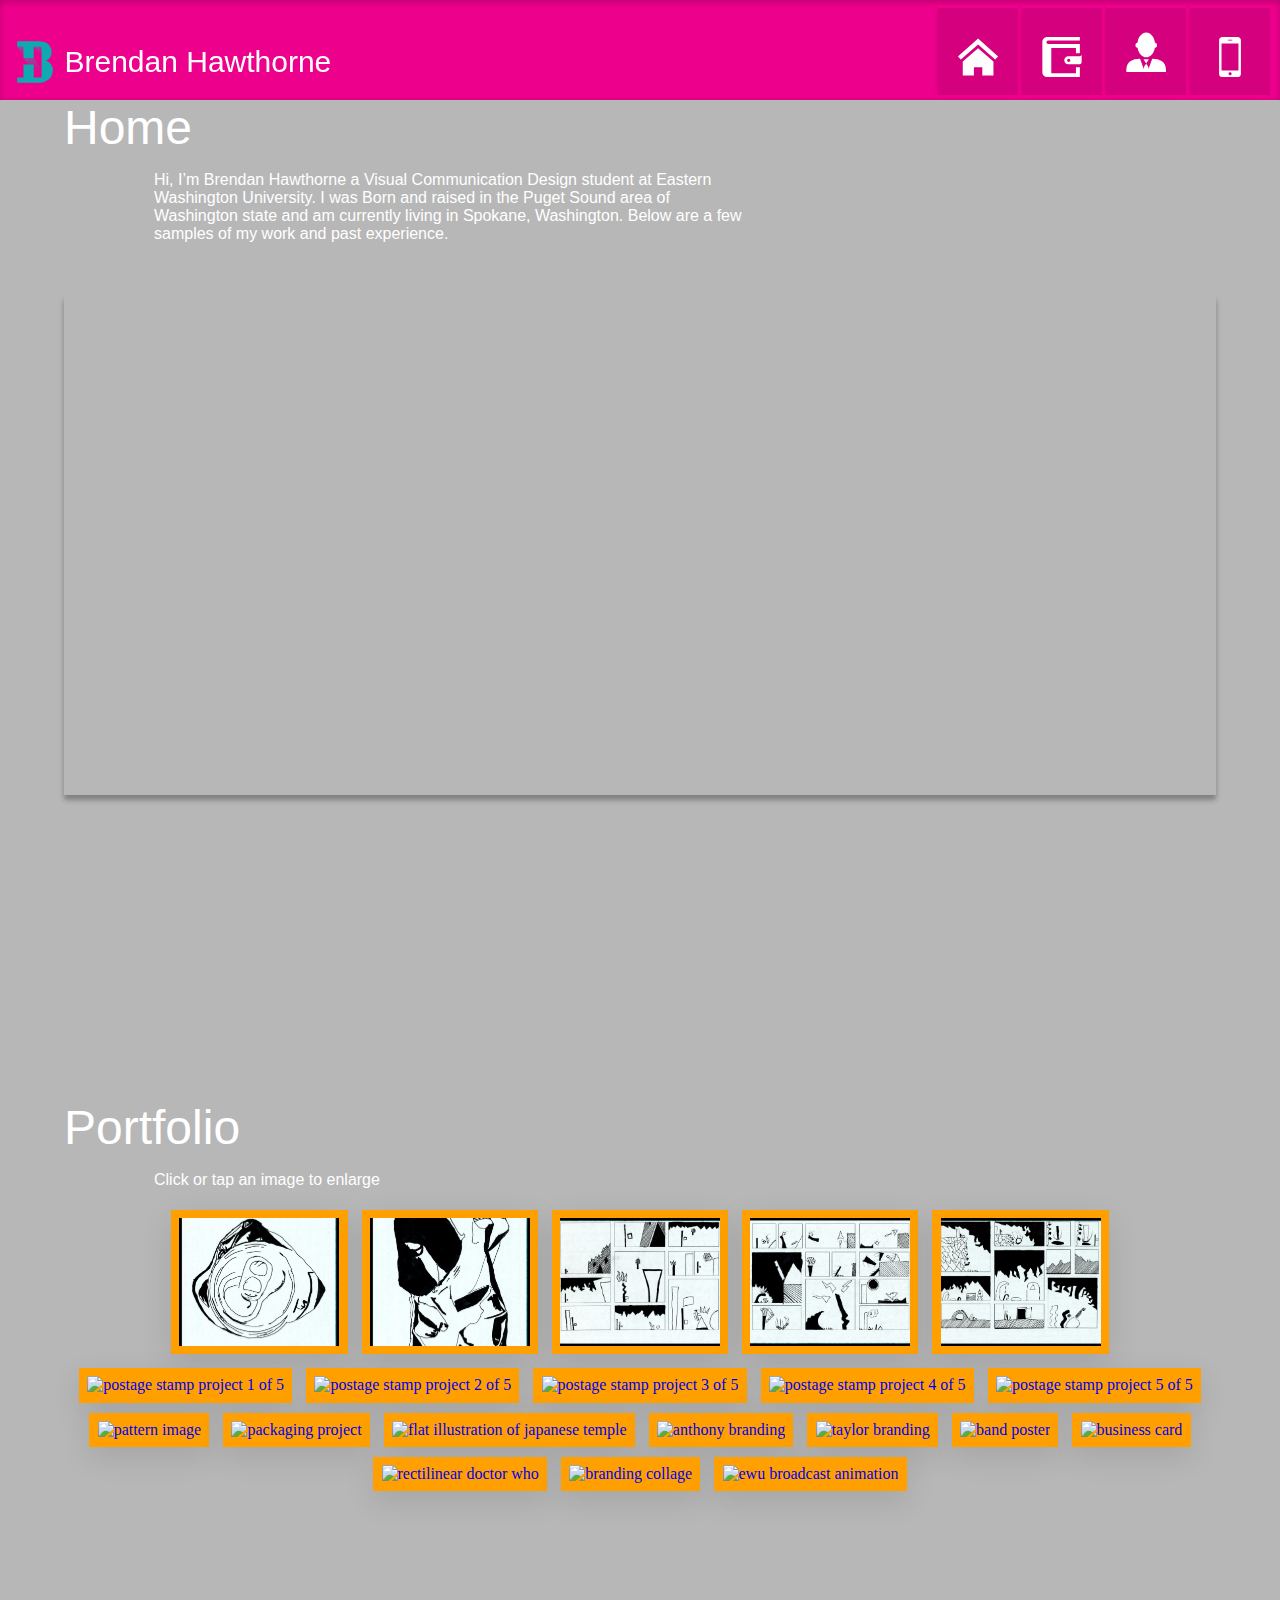
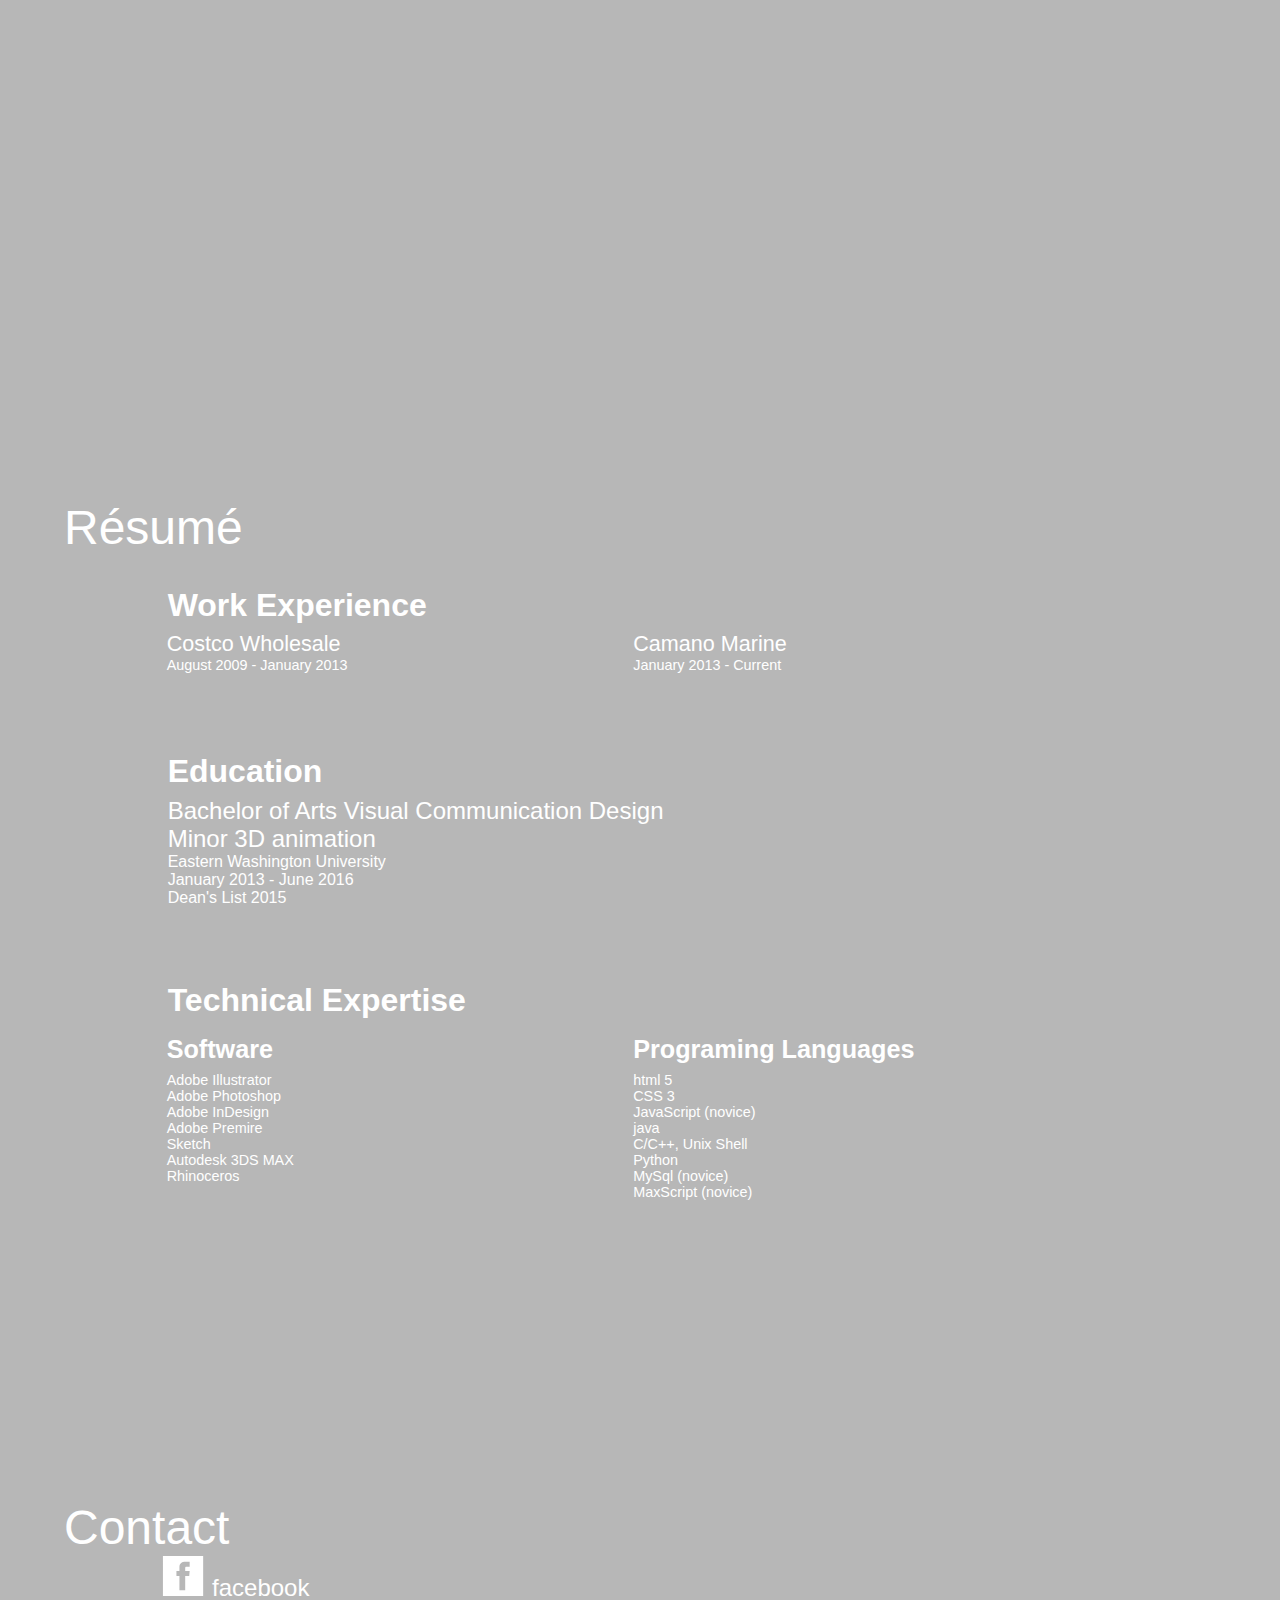
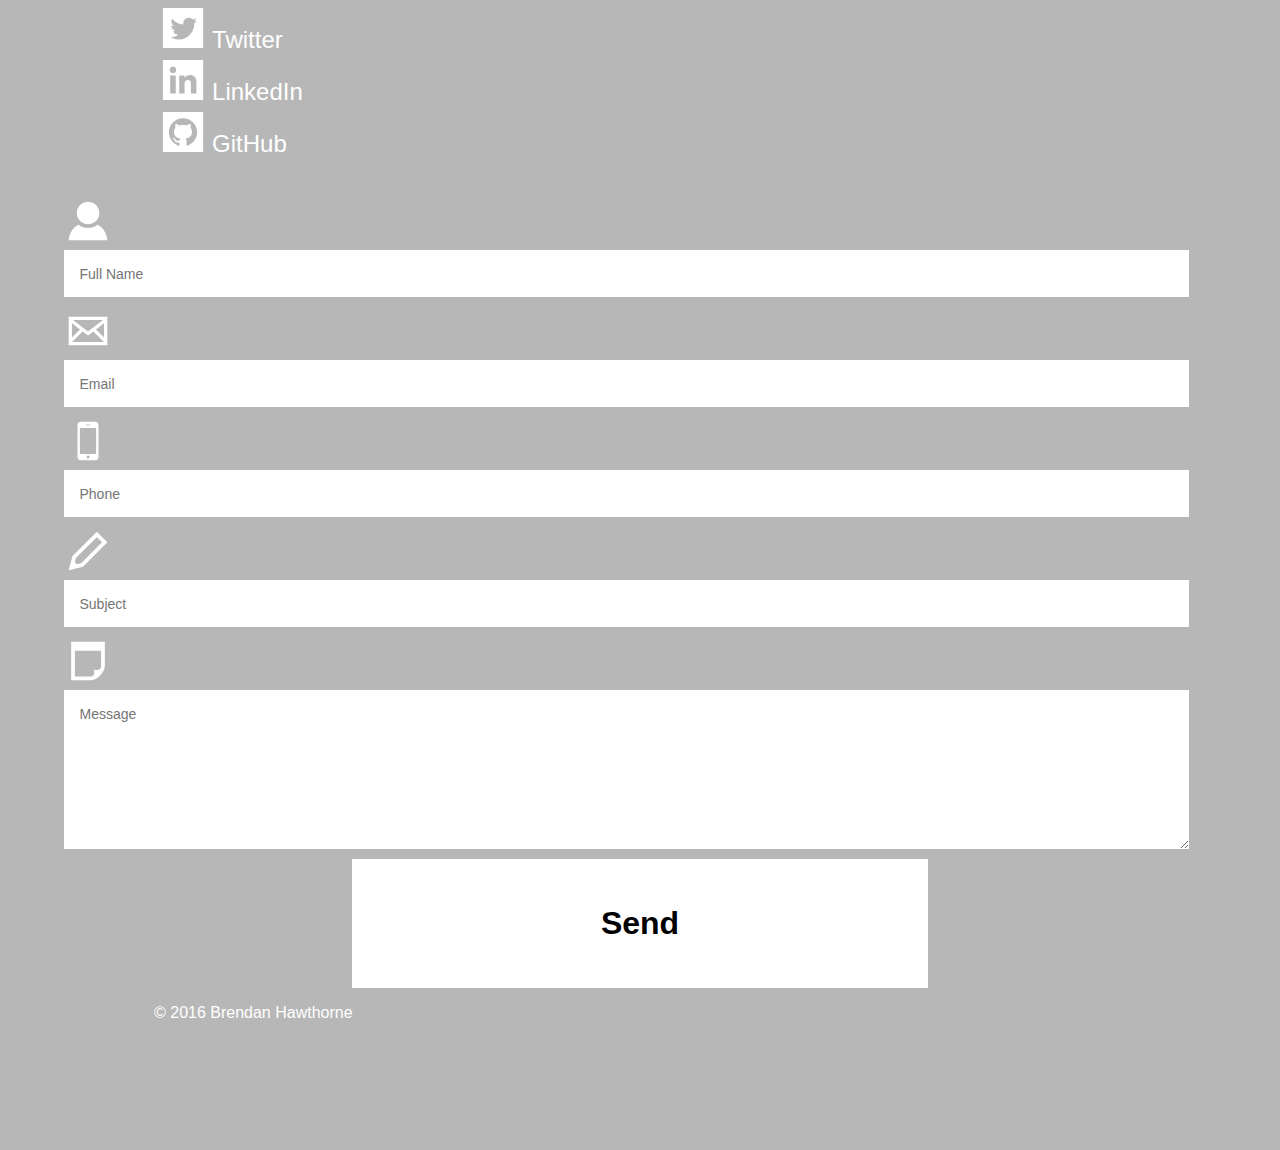
==== index.html @ b943bb93 "experimental bg" ====
<!DOCTYPE html>
<head>
    <meta name="viewport" content="width=device-width, initial-scale=1.0">
    <meta charset="UTF-8">
    <title>Brendan Hawthorne</title>
    <script src="//code.jquery.com/jquery-1.11.3.min.js"></script>
    <script src="https://cdnjs.cloudflare.com/ajax/libs/trianglify/0.4.0/trianglify.min.js"></script>
    <!--        favicons for all browsers-->
    <link rel="stylesheet" href="css/style.css">
    <link rel="stylesheet" href="https://github.com/necolas/normalize.css/blob/master/normalize.css">
    <link rel="apple-touch-icon" sizes="57x57" href="img/favicon/apple-icon-57x57.png">
    <link rel="apple-touch-icon" sizes="60x60" href="img/favicon/apple-icon-60x60.png">
    <link rel="apple-touch-icon" sizes="72x72" href="img/favicon/apple-icon-72x72.png">
    <link rel="apple-touch-icon" sizes="76x76" href="img/favicon/apple-icon-76x76.png">
    <link rel="apple-touch-icon" sizes="114x114" href="img/favicon/apple-icon-114x114.png">
    <link rel="apple-touch-icon" sizes="120x120" href="img/favicon/apple-icon-120x120.png">
    <link rel="apple-touch-icon" sizes="144x144" href="img/favicon/apple-icon-144x144.png">
    <link rel="apple-touch-icon" sizes="152x152" href="img/favicon/apple-icon-152x152.png">
    <link rel="apple-touch-icon" sizes="180x180" href="img/favicon/apple-icon-180x180.png">
    <link rel="icon" type="image/png" sizes="192x192"  href="img/favicon/android-icon-192x192.png">
    <link rel="icon" type="image/png" sizes="32x32" href="img/favicon/favicon-32x32.png">
    <link rel="icon" type="image/png" sizes="96x96" href="img/favicon/favicon-96x96.png">
    <link rel="icon" type="image/png" sizes="16x16" href="img/favicon/favicon-16x16.png">
    <link rel="manifest" href="/manifest.json">
    <meta name="msapplication-TileColor" content="#ffffff">
    <meta name="msapplication-TileImage" content="ms-icon-144x144.png" >
    <meta name="theme-color" content="#ffffff">
</head>
<body>
    <script>try{Typekit.load({ async: true });}catch(e){}</script>
    <script src="js/index.js"></script>
    
    <header>
        <figure class="name">
            <img src="img/logo.svg" alt="logo">
            <figcaption class="namelabel">Brendan Hawthorne</figcaption>
        </figure>
        <!--        </div>-->
        <nav>
            <ul>
                <li>
                    <a class="link-1" href="#home">
                        <svg version="1.1" xmlns="http://www.w3.org/2000/svg" xmlns:xlink="http://www.w3.org/1999/xlink" x="0px" y="0px" width="5%" height="5%" viewBox="0 0 512 512" enable-background="new 0 0 512 512" fill="#fff" xml:space="preserve"><path id="home-icon" d="M257.122,165.188L414.22,301.287v143.779H300.098v-82.955h-85.953v82.955H100.023V302.369L257.122,165.188zM257.086,128.15l174.271,153.27L462,250.776L257.158,66.934L50,252.118l30.571,30.716L257.086,128.15z"/></svg>
                    </a>
                </li>
                <li>
                    <a class="link-2" href="#portfolio">
                        <svg  version="1.1" xmlns="http://www.w3.org/2000/svg" xmlns:xlink="http://www.w3.org/1999/xlink" x="0px" y="0px" width="5%" height="5%" viewBox="0 0 512 512" enable-background="new 0 0 512 512" fill="#fff" xml:space="preserve"><path id="book-11-icon" d="M438.865,361.328V462H104.863c-27.613,0-50-22.386-50-50V100c0-27.614,22.387-50,50-50h334.002v38 c0,0-307.098,0-324.002,0c-23.611,0-23.611,34.528,0,34.528c19.098,0,319.02,0,324.002,0v95.2h-40v-54.631H146.391V422h252.475 v-60.672H438.865z M457.137,232.729c0,8.8,0,65.801,0,74.467c0,13.334-9.553,24-27.686,24.133c0,0-63.395,0-108.475,0 c-23.082,0-41.799-18.71-41.799-41.793v-0.013c0-23.088,18.711-41.794,41.799-41.794c44.707,0,107.277,0,107.473,0 C442.449,247.729,451.584,245.195,457.137,232.729z M341.283,289.528c0-9.112-7.387-16.5-16.5-16.5s-16.5,7.388-16.5,16.5 s7.387,16.5,16.5,16.5S341.283,298.641,341.283,289.528z"/></svg>
                    </a>
                </li>
                <li>
                    <a class="link-3" href="#resume">
                        <svg xmlns="http://www.w3.org/2000/svg" xmlns:xlink="http://www.w3.org/1999/xlink" version="1.1" x="0px" y="0px" viewBox="0 0 100 125" enable-background="new 0 0 100 100" xml:space="preserve" fill="#fff"><path d="M77.609,33.02c0,3.527-2.133,6.386-4.765,6.386c-0.202,0-0.392-0.048-0.587-0.079C69.984,53.016,61.155,63.236,50.59,63.236  c-10.568,0-19.396-10.221-21.669-23.909c-0.195,0.03-0.385,0.079-0.587,0.079c-2.633,0-4.765-2.859-4.765-6.386  c0-3.526,2.132-6.385,4.765-6.385c0.138,0,0.263,0.039,0.399,0.053C30.665,12.384,39.708,1.551,50.59,1.551  c10.881,0,19.923,10.833,21.855,25.137c0.136-0.014,0.261-0.053,0.399-0.053C75.477,26.634,77.609,29.493,77.609,33.02z   M57.087,67.93H43.731l6.678,10.591L57.087,67.93z M65.956,66.938H65.59l-9.38,25.798v-3.033c0-3.141-5.801-10.031-5.801-10.031  s-5.803,6.891-5.803,10.031v3.459l-9.38-26.224H34.86c-18.803,0-34.043,7.785-34.043,28.1V100h43.789h2.449h6.515h2.641H100v-4.962  C100,74.724,84.758,66.938,65.956,66.938z"/></svg>
                    </a>
                </li>
                <li>
                    <a class="link-4" href="#contact">
                        <svg version="1.1" xmlns="http://www.w3.org/2000/svg" xmlns:xlink="http://www.w3.org/1999/xlink" x="0px" y="0px" width="5%" height="5%" viewBox="0 0 512 512" enable-background="new 0 0 512 512" fill="#fff" xml:space="preserve"><path id="smartphone-4-icon" d="M334.832,50H177.168c-18.227,0-33,14.774-33,33v346c0,18.226,14.773,33,33,33h157.664c18.227,0,33-14.774,33-33V83C367.832,64.774,353.059,50,334.832,50z M238.5,80.222h37c2.209,0,4,1.791,4,4s-1.791,4-4,4h-37c-2.209,0-4-1.791-4-4S236.291,80.222,238.5,80.222z M257.002,443.056c-8.838,0-16-7.163-16-16s7.162-16,16-16c8.834,0,16,7.163,16,16S265.836,443.056,257.002,443.056z M342.75,393.75H169.252v-275.5H342.75V393.75z"/></svg>
                    </a>
                </li>
            </ul>
        </nav>
    </header>

    <section id="home" class="link-1">
        <h2>Home</h2>
        <p>Hi, I’m Brendan Hawthorne a Visual Communication Design student at Eastern Washington University. I was Born and raised in the Puget Sound area of Washington state and am currently living in Spokane, Washington. Below are a few samples of my work and past experience.</p><br/><br/>
        <div class="slideshow">
            <div id="tech-slideshow">
                <div id="tech-slideshow-1"></div>
            </div>
        </div>
    </section>
    <section id="portfolio" class="link-2">
        <h2>Portfolio</h2>
        <p>Click or tap an image to enlarge</p>
        <!--thumbnail images-->
        <div>
            <ul id="gallery">
                <li>
                    <a href="#img1">
                        <img src="img/img-01.jpg" alt="image of crushed can">
                    </a>
                </li>
                <li>
                    <a href="#img2">
                        <img src="img/img-02.jpg" alt="image of Crushed Can project for desn100">
                    </a>
                </li>
                <li>
                    <a href="#img3">
                        <img src="img/img-03.jpg" alt="image of narrative line 1">
                    </a>
                </li>
                <li>
                    <a href="#img4">
                        <img src="img/img-04.jpg" alt="narrative line page 2">
                    </a>
                </li>
                <li>
                    <a href="#img5">
                        <img src="img/img-05.jpg" alt="narrative line page 4">
                    </a>
                </li>
                <li>
                    <a href="#img6">
                        <img src="img/img-06.jpg" alt="postage stamp project 1 of 5">
                    </a>
                </li>
                <li>
                    <a href="#img7">
                        <img src="img/img-07.jpg" alt="postage stamp project 2 of 5">
                    </a>
                </li>
                <li>
                    <a href="#img8">
                        <img src="img/img-08.jpg" alt="postage stamp project 3 of 5">
                    </a>
                </li>
                <li>
                    <a href="#img9">
                        <img src="img/img-09.jpg" alt="postage stamp project 4 of 5">
                    </a>
                </li>
                <li>
                    <a href="#img10">
                        <img src="img/img-10.jpg" alt="postage stamp project 5 of 5">
                    </a>
                </li>
                <li>
                    <a href="#img11">
                        <img src="img/img-11.jpg" alt="pattern image">
                    </a>
                </li>
                <li>
                    <a href="#img12">
                        <img src="img/img-12.png" alt="packaging project">
                    </a>
                </li>
                <li>
                    <a href="#img13">
                        <img src="img/img-13.jpg" alt="flat illustration of japanese temple">
                    </a>
                </li>
                <li>
                    <a href="#img14">
                        <img src="img/img-14.png" alt="anthony branding">
                    </a>
                </li>
                <li>
                    <a href="#img15">
                        <img src="img/img-15.png" alt="taylor branding">
                    </a>
                </li>
                <li>
                    <a href="#img16">
                        <img src="img/img-16.png" alt="band poster">
                    </a>
                </li>
                <li>
                    <a href="#img17">
                        <img src="img/img-17.png" alt="business card">
                    </a>
                </li>
                <li>
                    <a href="#img18">
                        <img src="img/img-18.jpg" alt="rectilinear doctor who">
                    </a>
                </li>
                <li>
                    <a href="#img19">
                        <img src="img/img-19.jpg" alt="branding collage">
                    </a>
                </li>
                <li>
                    <a href="#img20">
                        <img src="img/img-20.jpg" alt="ewu broadcast animation">
                    </a>
                </li>
            </ul>
        </div>
        <!--lightbox images-->
        <a href="#_" class="lightbox" id="img1">
            <figure>
                <img src="img/img-01.jpg" alt="top image of crushed can">
                <figcaption>Trying render with few lines <br>Click or touch anywhere to return</figcaption>
            </figure>
        </a>
        <a href="#_" class="lightbox" id="img2">
            <figure>
                <img src="img/img-02.jpg" alt="side view of crushed can" >
                <figcaption>Crushed Can project for desn100 <br>Click or touch anywhere to return</figcaption>
            </figure>
        </a>
        <a href="#_" class="lightbox" id="img3">
            <figure>
                <img src="img/img-03.jpg" alt="narrative line page 1">
                <br><figcaption>Narrative line 1 for desn 100 <br>Click or touch anywhere to return</figcaption>
            </figure>
        </a>
        <a href="#_" class="lightbox" id="img4">
            <figure>
                <img src="img/img-04.jpg" alt="narrative line page 2">
                <br><figcaption>Narrative line 2 for desn 100 <br>Click or touch anywhere to return</figcaption>
            </figure>
        </a>
        <a href="#_" class="lightbox" id="img5">
            <figure>
                <img src="img/img-05.jpg" alt="narrative line page 4">
                <br><figcaption>Narrative line 4 for desn 100 <br>Click or touch anywhere to return</figcaption>
            </figure>
        </a>
        <a href="#_" class="lightbox" id="img6">
            <figure>
                <img src="img/img-06.jpg" alt="postage stamp project 1 of 5">
                <br><figcaption>Postage stamp Project - 1 of 5         <br>Click or touch anywhere to return</figcaption>
            </figure>
        </a>
        <a href="#_" class="lightbox" id="img7">
            <figure>
                <img src="img/img-07.jpg" alt="postage stamp project 2 of 5">
                <br><figcaption>Postage stamp Project - 2 of 5 <br>Click or touch anywhere to return</figcaption>
            </figure>
        </a>
        <a href="#_" class="lightbox" id="img8">
            <figure>
                <img src="img/img-08.jpg" alt="postage stamp project 3 of 5">
                <br><figcaption>Postage stamp Project - 3 of 5 <br>Click or touch anywhere to return</figcaption>
            </figure>
        </a>
        <a href="#_" class="lightbox" id="img9">
            <figure>
                <img src="img/img-09.jpg" alt="postage stamp project 4 of 5">
                <br><figcaption>Postage stamp Project - 4 of 5 <br>Click or touch anywhere to return</figcaption>
            </figure>
        </a>
        <a href="#_" class="lightbox" id="img10">
            <figure>
                <img src="img/img-10.jpg" alt="postage stamp project 5 of 5">
                <br><figcaption>Postage stamp Project for desn 263 - 5 of 5 <br>Click or touch anywhere to return</figcaption>
            </figure>
        </a>
        <a href="#_" class="lightbox" id="img11">
            <figure>
                <img src="img/img-11.jpg" alt="pattern image">
                <br><figcaption>Pattern exploration incorporating David Pelham's classic illustration <br>Click or touch anywhere to return</figcaption>
            </figure>
        </a>
        <a href="#_" class="lightbox" id="img12">
            <figure>
                <img src="img/img-12.png" alt="packaging project">
                <br><figcaption>Packaging concept <br>Click or touch anywhere to return</figcaption>
            </figure>
        </a>
        <a href="#_" class="lightbox" id="img13">
            <figure>
                <img src="img/img-13.jpg" alt="flat illustration of japanese temple">
                <br><figcaption>Flat illustration from source photo. <br>Click or touch anywhere to return</figcaption>
            </figure>
        </a>
        <a href="#_" class="lightbox" id="img14">
            <figure>
                <img src="img/img-14.png" alt="anthony branding">
                <br><figcaption>Branding project for colleague <br>Click or touch anywhere to return</figcaption>
            </figure>
        </a>
        <a href="#_" class="lightbox" id="img15">
            <figure>
                <img src="img/img-15.png" alt="taylor branding">
                <br><figcaption>Branding project for colleague <br>Click or touch anywhere to return</figcaption>
            </figure>
        </a>
        <a href="#_" class="lightbox" id="img16">
            <figure>
                <img src="img/img-16.png" alt="band poster">
                <br><figcaption>Poster inspired by the artist Excision <br>Click or touch anywhere to return</figcaption>
            </figure>
        </a>
        <a href="#_" class="lightbox" id="img17">
            <figure>
                <img src="img/img-17.png" alt="business card">
                <br><figcaption>Business card mock-up <br>Click or touch anywhere to return</figcaption>
            </figure>
        </a>
        <a href="#_" class="lightbox" id="img18">
            <figure>
                <img src="img/img-18.jpg" alt="rectilinear doctor who">
                <br><figcaption>Rectilinear scene inspired by doctor who <br>Click or touch anywhere to return</figcaption>
            </figure>
        </a>
        <a href="#_" class="lightbox" id="img19">
            <figure>
                <img src="img/img-19.jpg" alt="branding collage">
                <br><figcaption>Brand thyself collage <br>Click or touch anywhere to return</figcaption>
            </figure>
        </a>
        <a href="#_" class="lightbox" id="img20">
            <figure>
                <img src="img/img-20.jpg" alt="ewu broadcast animation">
                <br><figcaption>Frame from EWU sports broadcast animation <br>Click or touch anywhere to return</figcaption>
            </figure>
        </a>
    </section>
    <section id="resume" class="link-3">
        <h2>Résumé</h2>
        <div class="res-wrapper" id="work">
            <h3>Work Experience</h3>
            <div class="res-subsubwrapper">
                <ul class="work-ul">
                    <li class="eduheading">Costco Wholesale </li>
                    <li>August 2009 - January 2013</li>
                </ul>
            </div>
            <div class="res-subsubwrapper">
                <ul class="work-ul">
                    <li class="eduheading">Camano Marine </li>
                    <li>January 2013 - Current</li>
                </ul>
            </div>
        </div>
        <div class="res-wrapper edu">
            <h3>Education</h3>
            <div class="res-subwrapper">
                <ul class="eduul">
                    <li class="eduheading">Bachelor of Arts Visual Communication Design </li>
                    <li class="eduheading">Minor 3D animation</li>
                    <li>Eastern Washington University</li>
                    <li>January 2013 - June 2016</li>
                    <li>Dean's List 2015</li>
                </ul>
            </div>
        </div>
        <div class="res-wrapper">
            <h3>Technical Expertise</h3>
            <div class="res-subsubwrapper">
                <h4>Software</h4>
                <ul class="eduul">
                    <li>Adobe Illustrator </li>
                    <li>Adobe Photoshop</li>
                    <li>Adobe InDesign </li>
                    <li>Adobe Premire</li>
                    <li>Sketch</li>
                    <li>Autodesk 3DS MAX </li>
                    <li>Rhinoceros</li>
                </ul>
            </div>
            <div class="res-subsubwrapper">
                <h4>Programing Languages</h4>
                <ul class="eduul">
                    <li>html 5 </li>
                    <li>CSS 3</li>
                    <li>JavaScript (novice)</li>
                    <li>java</li>
                    <li>C/C++, Unix Shell</li>
                    <li>Python</li>
                    <li>MySql (novice)</li>
                    <li>MaxScript (novice)</li>
                </ul>
            </div>
        </div>
    </section>
    <section id="contact" class="link-4">
        <h2>Contact</h2>
        <a href="https://www.facebook.com/WretchedEraser" class="facebook">
            <figure>
                <svg version="1.1" xmlns="http://www.w3.org/2000/svg" xmlns:xlink="http://www.w3.org/1999/xlink" x="0px" y="0px" width="50px" height="50px" viewBox="0 0 512 512" enable-background="new 0 0 512 512" xml:space="preserve" fill="#fff" class="social-icon"><path id="facebook-square-icon" d="M50.473,50v412h412V50H50.473z M324.215,160.658c0,0-22.893,0-31.988,0c-11.291,0-13.645,4.625-13.645,16.309c0,9.723,0,28.227,0,28.227h45.633l-4.391,49.551h-41.242v148.03h-59.111V255.372h-30.74v-50.178h30.74c0,0,0-7.215,0-39.517c0-37.087,19.832-56.452,63.818-56.452c7.205,0,40.926,0,40.926,0V160.658z"/></svg>
                <figcaption class="social-caption">facebook</figcaption>
            </figure>
        </a>
        <a href="https://twitter.com/WretchedEraser" class="twitter">
            <figure>
                <svg version="1.1" xmlns="http://www.w3.org/2000/svg" xmlns:xlink="http://www.w3.org/1999/xlink" x="0px" y="0px" width="50px" height="50px" viewBox="0 0 512 512" enable-background="new 0 0 512 512" xml:space="preserve" fill="#fff" class="social-icon"><path id="twitter-2-icon" d="M50,50v412h412V50H50z M370.942,207.125c3.553,79.059-55.408,167.203-159.768,167.203c-31.743,0-61.289-9.305-86.163-25.253c29.82,3.515,59.585-4.758,83.217-23.278c-24.596-0.453-45.356-16.703-52.508-39.035c8.808,1.684,17.473,1.19,25.383-0.962c-27.03-5.433-45.692-29.784-45.083-55.826c7.577,4.211,16.245,6.74,25.46,7.032c-25.034-16.73-32.12-49.786-17.396-75.045c27.723,34.006,69.143,56.385,115.857,58.729c-8.199-35.16,18.474-69.019,54.755-69.019c16.168,0,30.776,6.825,41.029,17.75c12.804-2.52,24.833-7.198,35.694-13.639c-4.197,13.126-13.11,24.141-24.715,31.098c11.37-1.357,22.204-4.379,32.284-8.851C391.454,189.301,381.926,199.201,370.942,207.125z"/></svg>
                <figcaption class="social-caption">Twitter</figcaption>
            </figure>
        </a>
        <a href="https://www.linkedin.com/in/brendanhawthorne" class="linkedin">
            <figure>
                <svg version="1.1" xmlns="http://www.w3.org/2000/svg" xmlns:xlink="http://www.w3.org/1999/xlink" x="0px" y="0px" width="50px" height="50px" viewBox="0 0 512 512" enable-background="new 0 0 512 512" xml:space="preserve" fill="#fff" class="social-icon"><path id="linkedin-square-icon" d="M50.473,50v412h412V50H50.473z M181.522,392.99h-56.536V210.336h56.536V392.99z M152.984,186.417c-18.464,0-33.432-15.09-33.432-33.704c0-18.614,14.968-33.704,33.432-33.704c18.463,0,33.432,15.089,33.432,33.704C186.416,171.328,171.447,186.417,152.984,186.417z M393.394,392.99h-56.262c0,0,0-69.582,0-95.881c0-26.296-9.99-40.974-30.782-40.974c-22.629,0-34.452,15.289-34.452,40.974c0,28.133,0,95.881,0,95.881h-54.225V210.336h54.225v24.599c0,0,16.309-30.171,55.04-30.171c38.733,0,66.456,23.648,66.456,72.572C393.394,326.262,393.394,392.99,393.394,392.99z"/></svg>
                <figcaption class="social-caption">LinkedIn</figcaption>
            </figure>
        </a>
        <a href="https://github.com/WretchedEraser/" class="github">
            <figure>
                <svg version="1.1" xmlns="http://www.w3.org/2000/svg" xmlns:xlink="http://www.w3.org/1999/xlink" x="0px" y="0px" width="50px" height="50px" viewBox="0 0 512 512" style="enable-background:new 0 0 512 512;" xml:space="preserve" class="social-icon" fill="#fff"><path id="github-2-icon" d="M50,50v412h412V50H50z M301.672,396.377c-7.311,1.408-9.621-3.086-9.621-6.924c0-4.74,0-20.277,0-39.57c0-13.448-4.73-22.237-9.895-26.709c32.107-3.567,65.846-15.76,65.846-71.149c0-15.749-5.598-28.61-14.846-38.703c1.49-3.638,6.432-18.307-1.42-38.162c0,0-12.086-3.873-39.617,14.786c-11.512-3.192-23.867-4.799-36.119-4.858c-12.252,0.059-24.586,1.667-36.098,4.858c-27.553-18.659-39.664-14.786-39.664-14.786c-7.816,19.855-2.887,34.524-1.385,38.162c-9.225,10.092-14.857,22.954-14.857,38.703c0,55.26,33.656,67.629,65.693,71.267c-4.131,3.603-7.863,9.962-9.152,19.28c-8.24,3.686-29.104,10.057-41.965-11.982c0,0-7.627-13.846-22.109-14.867c0,0-14.07-0.176-0.986,8.766c0,0,9.459,4.437,16.006,21.111c0,0,8.357,25.735,48.467,17.004v26.85c0,3.814-2.324,8.273-9.529,6.936c-57.303-19.058-98.619-73.121-98.619-136.83c0-79.634,64.564-144.2,144.199-144.2c79.633,0,144.199,64.566,144.199,144.2C400.199,323.256,358.939,377.285,301.672,396.377z"/></svg>
                <figcaption class="social-caption">GitHub</figcaption>
            </figure>
        </a>
        <br>
        <form method="post">
            <div class="form">
                <label for="name">name</label>
                <span class="form-icon"><svg version="1.1" xmlns="http://www.w3.org/2000/svg" xmlns:xlink="http://www.w3.org/1999/xlink" x="0px" y="0px" width="3em" height="3em" viewBox="0 0 512 512" enable-background="new 0 0 512 512" xml:space="preserve" fill="#fff"><path id="user-6-icon" d="M377.055,170.75c0,66.275-53.726,120-120,120s-120-53.725-120-120c0-66.273,53.726-120,120-120S377.055,104.477,377.055,170.75z M356.101,296.41c-27.968,22.084-62.633,34.34-99.046,34.34c-36.835,0-71.839-12.543-99.934-35.051C83.067,322.875,50,417.877,50,461.25h412C462,418.25,428.678,323.926,356.101,296.41z"/></svg></span>
                <input class="formfield" name="name" id="name" type="text" placeholder="Full Name" required>
            </div>
            <div class="form">
                <label for="email">email</label>
                <span class="form-icon"><svg version="1.1" xmlns="http://www.w3.org/2000/svg" xmlns:xlink="http://www.w3.org/1999/xlink" x="0px" y="0px" width="3em" height="3em" viewBox="0 0 512 512" enable-background="new 0 0 512 512" xml:space="preserve" fill="#fff"><path id="email-2-icon" d="M49.744,103.407v305.186H50.1h411.156h1V103.407H49.744z M415.533,138.407L255.947,260.465L96.473,138.407H415.533z M84.744,173.506l85.504,65.441L84.744,324.45V173.506z M85.1,373.593l113.186-113.186l57.654,44.127l57.375-43.882l112.941,112.94H85.1z M427.256,325.097l-85.896-85.896l85.896-65.695V325.097z"/></svg></span>
                <input class="formfield" name="email" type="email" placeholder="Email" required>
            </div>
            <div class="form">
                <label for="phone">phone</label>
                <span class="form-icon"><svg version="1.1" xmlns="http://www.w3.org/2000/svg" xmlns:xlink="http://www.w3.org/1999/xlink" x="0px" y="0px" width="3em" height="3em" viewBox="0 0 512 512" enable-background="new 0 0 512 512" fill="#fff" xml:space="preserve"><path  d="M334.832,50H177.168c-18.227,0-33,14.774-33,33v346c0,18.226,14.773,33,33,33h157.664c18.227,0,33-14.774,33-33V83C367.832,64.774,353.059,50,334.832,50z M238.5,80.222h37c2.209,0,4,1.791,4,4s-1.791,4-4,4h-37c-2.209,0-4-1.791-4-4S236.291,80.222,238.5,80.222z M257.002,443.056c-8.838,0-16-7.163-16-16s7.162-16,16-16c8.834,0,16,7.163,16,16S265.836,443.056,257.002,443.056z M342.75,393.75H169.252v-275.5H342.75V393.75z"/></svg></span>
                <input class="formfield" name="phone" type="tel" placeholder="Phone">
            </div>
            <div class="form">
                <label for="subject">subject</label>
                <span class="form-icon"><svg version="1.1" xmlns="http://www.w3.org/2000/svg" xmlns:xlink="http://www.w3.org/1999/xlink" x="0px" y="0px" width="3em" height="3em" viewBox="0 0 512 512" enable-background="new 0 0 512 512" xml:space="preserve" fill="#fff"><path id="pencil-5-icon" d="M90.695,310.537L50,460.666l152.635-37.87L462,163.434l-112.103-112.1L90.695,310.537z M405.293,163.435l-222.72,222.717L136.407,396.3l-20.288-20.289l10.901-45.092l222.877-222.88L405.293,163.435z"/></svg></span>
                <input class="formfield" name="subject" type="text" placeholder="Subject" required>
            </div>
            <div class="form">
                <label for="message">message</label>
                <span class="form-icon"><svg version="1.1" xmlns="http://www.w3.org/2000/svg" xmlns:xlink="http://www.w3.org/1999/xlink" x="0px" y="0px" width="3em" height="3em" viewBox="0 0 512 512" enable-background="new 0 0 512 512" xml:space="preserve" fill="#fff"><path id="note-5-icon" d="M116.333,422V146.529h279.334c0,0,0,129.795,0,161.545c0,63.121-77.928,37.834-77.928,37.834s23.859,76.092-35,76.092C250.677,422,234.675,422,116.333,422z M435.667,311.527V50H76.333v412h207.016C351.514,462,435.667,372.93,435.667,311.527z"/></svg></span>
                <textarea class="formfield" name="comments" rows="8" placeholder="Message" required></textarea>
            </div>
            <div class="form">
                <input type="text" name="_gotcha" style="display:none" />
                <input class="btn" type="submit" value="Send">
            </div>
        </form>
        <script>
            var contactform =  document.getElementById('contactform');
            contactform.setAttribute('action', '//formspree.io/' + 'brendanhawthorne' + '@' + 'gmail' + '.' + 'com');
        </script>
        <footer>
            <p> &copy; 2016 Brendan Hawthorne</p>
        </footer>
    </section>
    <script src="https://use.typekit.net/dev6ndp.js"></script>
    <script>try{Typekit.load({ async: true });}catch(e){}</script>
    <script src="js/index.js"></script>
</body>
---- css/style.css ----
/*////////////////////////general/////////////////////////////*/
canvas{
    position: fixed;
    z-index: -5;
}
body, ul, li {
    list-style: none;
    margin: 0;
    padding: 0;
}
body {
    background-color: #ccc;
}
footer{
    position: static;
    bottom: 0;}
/*general text styling*/
h1,h2, h3, h4, figure{
    font-family: "futura-pt", 'Helvetica Neue', 'Arial', sans-serif;
    color: #fff;
}
h2 {
    font-size: 3.5em;
}
h3 {
    font-size:  2em;
    transform: translateX(10%)
}
h4 {
    font-size:  1.75em;
}
p {
    font-family: "raleway", 'Helvetica Neue', 'Arial', sans-serif;
    color: #fff;
}
label{
    font-size: 1.5em;
}
h3 svg{
    height: 20px;
}
a{
    text-decoration: none;
}
textarea,
input[type="text"],
input[type="button"],
input[type="submit"],
input[type="email"],
input[type="tel"],{
    -webkit-appearance: none;
    border-radius: 0;
}
section {
/*    width: 70%;*/
/*    margin: 0 auto;*/
    height: 1000px;
    padding-left: 5%;
    padding-right: 5%;
    overflow: hidden;
    zoom: 1;
}
section#contact {
    height: 1250px;
}
section h2 {
    font-weight: 300;
    font-size: 3em;
    margin: 0px;
}
section p {
    font-weight: 300;
    font-size: 1em;
    width: 80%;
    max-width: 600px;
    transform: translateX(15%);
    z-index: 0;
}
/*////////////////////general header styling//////////////////*/
.name img{
    height: 50px;
    width: 50px;
    /*     transform: translateX(-200px);*/
    transform: translateY(21px);
}
.name  {
    margin-left: 10px;
    margin-top: 
        display: inline-block;
}
.namelabel{
    /*    position: absolute;*/
    display: inline-block;
    font-size: 30px;
    transform: translateY(6px);

}
header {
    height: 100px;
    width: 100%;
    box-sizing: border-box;
    background-color: #ec008c;
    position: fixed;
    top: 0px;
    left: 0px;
    box-shadow: inset 0 2px 6px rgba(0,0,0,.2);
    z-index: 1;
}
header h1 {
    text-align: center;
    margin-left: 1em;
}
header nav ul li a {
    border-top: 3px solid #ec008c;
    border-bottom: 3px solid #ec008c;
    display: block;
    box-shadow: 0 -2px 6px -6px rgba(0,0,0,.2), 3px 0px 2px -6px black, -2px 0px 6px -6px black;
    overflow: hidden;

}
header nav ul li a svg:hover{
    fill: #fff;
}
header nav ul li a.active{
    border-bottom: none;
}
section#home { margin-top: 100px;}
/*///////////home endless slideshow////////////////////////////*/
#tech-slideshow {
    height: 500px;
    position: relative;
    overflow: hidden;
    box-shadow: 0 5px 5px rgba(0,0,0,.3);
}
#tech-slideshow > div {
    height: 500px;
    width: 4489px;
    background-image: url(http://i.imgur.com/dgexUki.png);
    position: absolute;
    top: 0;
    left: 0;
    height: 100%;
    box-sizing:border-box;
    z-index: 0;
    -moz-transition:  opacity 0.5s ease-out; 
    -o-transition: opacity 0.5s ease-out; 
    -webkit-transition: opacity 0.5s ease-out; 
    -ms-transition: opacity 0.5s ease-out; 
    -webkit-animation: moveSlideshow 60s linear infinite;
    -moz-animation:    moveSlideshow 60s linear infinite;
}
@-webkit-keyframes moveSlideshow {
    0% { left: 0; }
    100% { left: -2240px; }
}
@-moz-keyframes moveSlideshow {
    0% { left: 0; }
    100% { left: -2240px; }
}
@keyframes moveSlideshow {
    0% { left: 0; }
    100% { left: -2240px; }
}
/*/////////general gallery light box styling////////////////////*/
#gallery li img{
    object-fit: cover;
    box-shadow: 0 10px 30px rgba(0,0,0,.10);
    background: #FFA000;
    padding: .51em;
    transition: height .5s ease;
    transition: width .5s ease;
}
#gallery li{
    display: inline-block;
    margin: 5px;
}
#gallery {
    list-style: none;
    text-align: center;
}
.lightbox {
    /** Default lightbox to hidden */
    display: none;
    /** Position and style */
    position: fixed;
    z-index: 3;
    width: 101%;
    height: 101%;
    text-align: center;
    top: 0;
    left: 0;
    background: rgba(0,0,0,0.8);
}
.lightbox figure img {
    max-width: 100%;
    max-height: 70%;
    margin-top: 2%;
}
.lightbox figure figcaption{

    bottom: 0;
    right: 20%;
    left: 20%;
    font-size: 1.25em;
} 
.lightbox figure{
    width: 90%;
    height: 90%;
    margin-top: 2%;
    margin-left: 5%;
    margin-right: 5%;
}
.lightbox:target {
    /** Remove default browser outline */
    outline: none;
    /** Unhide lightbox **/
    display: block;
}
/*/////////////////////resumé formating/////////////////*/
section .resume{
    background: green;
}
.res-wrapper{
    float:left;
    height: 17em;
}
.edu{

    height: 15em;
}
.work-ul{
    margin-top: 25px;
    font-family: 'raleway','Helvetica Neue','Arial', sans-serif;
    color: #fff;
}
.eduul{
    margin-top: -25px;
    font-family: 'raleway','Helvetica Neue','Arial', sans-serif;
    color: #fff;
}
.eduheading{
    font-family: "futura-pt", 'Helvetica Neue', 'Arial', sans-serif;
    font-size: 1.5em;
}
.res-wrapper {
    width: 90%;
    height: auto
}
.res-subwrapper{
    height: 8em;
    float: left;
    width: 100%;
    transform: translateX(10%)
}
.res-subsubwrapper{
    margin-top: -50px;
    height: 8em;
    float: left;
    width: 45%;
    font-size: .9em;
    transform: translateX(22%);
}

/*/////////////////////contact form style//////////////////////*/
label{
    visibility: hidden;
}
.social-caption{
    transform: translateY(-5px);
    display: inline-flex;
    font-size: 1.5em;
}

.social-icon{
    margin-left: 5%;
    height: 50px;
    margin-top: -20px;
}
.facebook svg:hover{
    fill: #3B5998;
}
.twitter svg:hover{
    fill: #55ACEE;
}
.linkedin svg:hover{
    fill: #0077B5;
}
.github svg:hover{
    fill: #181717;
    stroke: #fff;
    stroke-width: 2%;
}
.form-whole {
    margin: 0 auto;
    width: 80%;
    max-width: 300px
}
.form{
    margin-bottom:10px;
    width:100%;
}
.form-icon{
    display: block;
    color:#000;
    float:left;
    padding 1px;
    margin-bottom:1px;

}
.formfield {
    color:#000000;
    background:#FFFFFF;
    border:none;
    padding:15.5px;
    width:95%;
    display:block;
    font-family: "raleway", 'Helvetica Neue', 'Arial', sans-serif;
    font-size:14px;
}
.btn{
    display:block;
    border:none;
    background:#fff;
    width: 50%;
    color:#000;
    padding:4%;
    cursor:pointer;
    text-decoration:none;
    font-size:2em;
    font-weight:bold;
    margin: 0 auto;
}
.btn:hover{
    background:#9e9e9e;
    color: #fff;
    box-shadow: inset 0 2px 6px rgba(0,0,0,.2);
}
/*///////////////////////colors////////////////////////////////*/
/*header nav ul li a.link-1,*/
/*section#home{ background-color: #1976D2; }*/
/*header nav ul li a.link-2,*/
/*section#portfolio{ background-color: #FBC02D; }*/
/*header nav ul li a.link-3,*/
/*section#resume{ background-color: #F44336; }*/
/*header nav ul li a.link-4,*/
/*section#contact{ background-color: #000; }*/
header nav ul li a.link-1,
section#home{ background-color: rgba(0,0,0,.1); }
header nav ul li a.link-2,
section#portfolio{ background-color:rgba(0,0,0,.1); }
header nav ul li a.link-3,
section#resume{ background-color: rgba(0,0,0,.1); }
header nav ul li a.link-4,
section#contact{ background-color: rgba(0,0,0,.1); }

header nav ul li a.active,
section.active{ background-color: #1caab1; }

/*///////////////////////wide screens/////////////////////////*/
@media (min-width:1476px){
    header h1 {
        float: left;
    }
    header nav ul {
        float: right;
        margin-right: 15%;
    }
    header svg{
        transform: translateY(10px);
        height: 50px;
        width: 50px;
    }
    header nav ul li {
        display: inline-block;
        
    }
    header nav ul li a {
        height: 60px;
        padding: 13.5px 15px;
        transform: translateY(-84px)
    }
    header nav ul li a.active{
        height: 63px;
    }
    section{
        max-width: 1000px;
        margin: 0 auto;
    }
    #gallery li img{
        width: 10em;
        height: 8em;
    }
}
@media (min-width: 900px) and (max-width:1475px){
    header h1 {
        float: left;
    }
    header nav ul {
        float: right;
        margin-right: 10px;
    }
    header svg{
        transform: translateY(10px);
        height: 50px;
        width: 50px;
    }
    header nav ul li {
        display: inline-block;
    }
    header nav ul li a {
        height: 60px;
        padding: 13.5px 15px;
        transform: translateY(-84px);
    }
    header nav ul li a.active{
        height: 63px;
    }
    #gallery li img{
        width: 10em;
        height: 8em;
    }
}
/*///////////////////////wide screens/////////////////////////*/
@media (min-width:701px) and (max-width:899px){
    section{
        margin: 0 auto;
        width: 80%;
        background: rgba(0,0,0,.3);
    }
    header h1 {
        float: left;
    }
    header nav ul {
        float: right;
        margin-right: 10px;
    }
    header nav svg{
        transform: translateY(10px);
        height: 50px;
        width: 50px;
    }
    header nav ul li {
        display: inline-block;
    }
    header nav ul li a {
        height: 60px;
        padding: 13.5px 15px;
        transform: translateY(-84px)
    }
    header nav ul li a.active{
        height: 63px;
    }
    #gallery li img{
        width: 8em;
        height: 6em;
    }
}
/*/////////mobile and small screens to prevent nav warp///////*/
@media handheld, (min-width:433px) and (max-width:700px){
    header {
        padding-left: 5%;
        padding-right: 5%;
    }
    div#myName{
        height: 40px;
    }
    header h1 {
        margin: 5px 0px;
    }
    header nav svg{
        height: 30px;
        width: 30px;
        transform: translateY(-5px);
    }
    .name img{
        height: 50px;
        width: 50px;
        transform: translateY(-15px);
    }
    .name  {
        margin-left: 10px;
        display: block;
        text-align: center;
    }
    .namelabel{
        display: inline-block;
        font-size: 30px;
        transform: translateY(-30px)
    }
    header nav ul li {
        width: 23.5%;
        /*        margin-top: 0px;*/
        height: 50px;
        display: inline-block;
        text-align: center;
    }
    header nav ul li a {
        transform: translateY(-39px);
        height: 20px;
        padding: 10px 10px;
    }
    header nav ul li a.active{
        height: 24.5px;
    }
    #gallery li img{
        width: 6em;
        height: 6em;
    }
}
@media handheld, (min-width: 344px) and (max-width: 432px ){
    header {
        padding-left: 5%;
        padding-right: 5%;
    }
    div#myName{
        height: 40px;
    }
    .name img{
        height: 40px;
        width: 40px;
        transform: translateY(-15px);
    }
    .name  {
        margin-left: 10px;
        display: block;
        text-align: center;
    }
    .namelabel{
        display: inline-block;
        font-size: 20px;
        transform: translateY(-30px)
    }
    header h1 {
        margin: 5px 0px;
    }
    header nav svg{
        height: 30px;
        width: 30px;
        transform: translateY(-5px);
    }
    header nav ul li {
        width: 23.5%;
        height: 50px;
        display: inline-block;
        text-align: center;
    }
    header nav ul li a {
        transform: translateY(-26px);
        height: 20px;
        padding: 10px 10px;
    }
    header nav ul li a.active{
        height: 24.5px;
    }
    #gallery li img{
        width: 4.65em;
        height: 4.65em;
    }
}
/*/////////baby phones and potato///////*/
@media handheld, (max-width: 343px){
    li{
        font-size: 10px;
    }
    h4{
        font-size: 12px;
    }
    h3, li.eduheading{
        font-size: 15px;
    }
    header {
        padding-left: 5%;
        padding-right: 5%;
    }
    div#myName{
        height: 40px;
    }
    .name img{
        height: 40px;
        width: 40px;
        transform: translateY(-15px);
    }
    .name  {

        margin-left: 10px;
        display: block;
        text-align: center;
    }
    .namelabel{
        display: inline-block;
        font-size: 20px;
        transform: translateY(-30px)
    }
    header h1 {
        margin: 5px 0px;
    }
    header nav svg{
        height: 30px;
        width: 30px;
        transform: translateY(-5px);
    }
    header nav ul li {
        width: 23.5%;
        margin-top: 66px;
        height: 50px;
        display: inline-block;
        text-align: center;
    }
    header nav ul li a {
        height: 20px;
        padding: 10px 10px;
        transform: translateY(-91px);
    }
    header nav ul li a.active{
        height: 24.5px;
    }
    #gallery li img{
        width: 6em;
        height: 6em;
    }
    .work-ul{
        margin-top: 10px;
    }
    .eduul{
        margin-top: 0px;
    }
    .res-subsubwrapper{
        margin-top: -10px;
    }
}
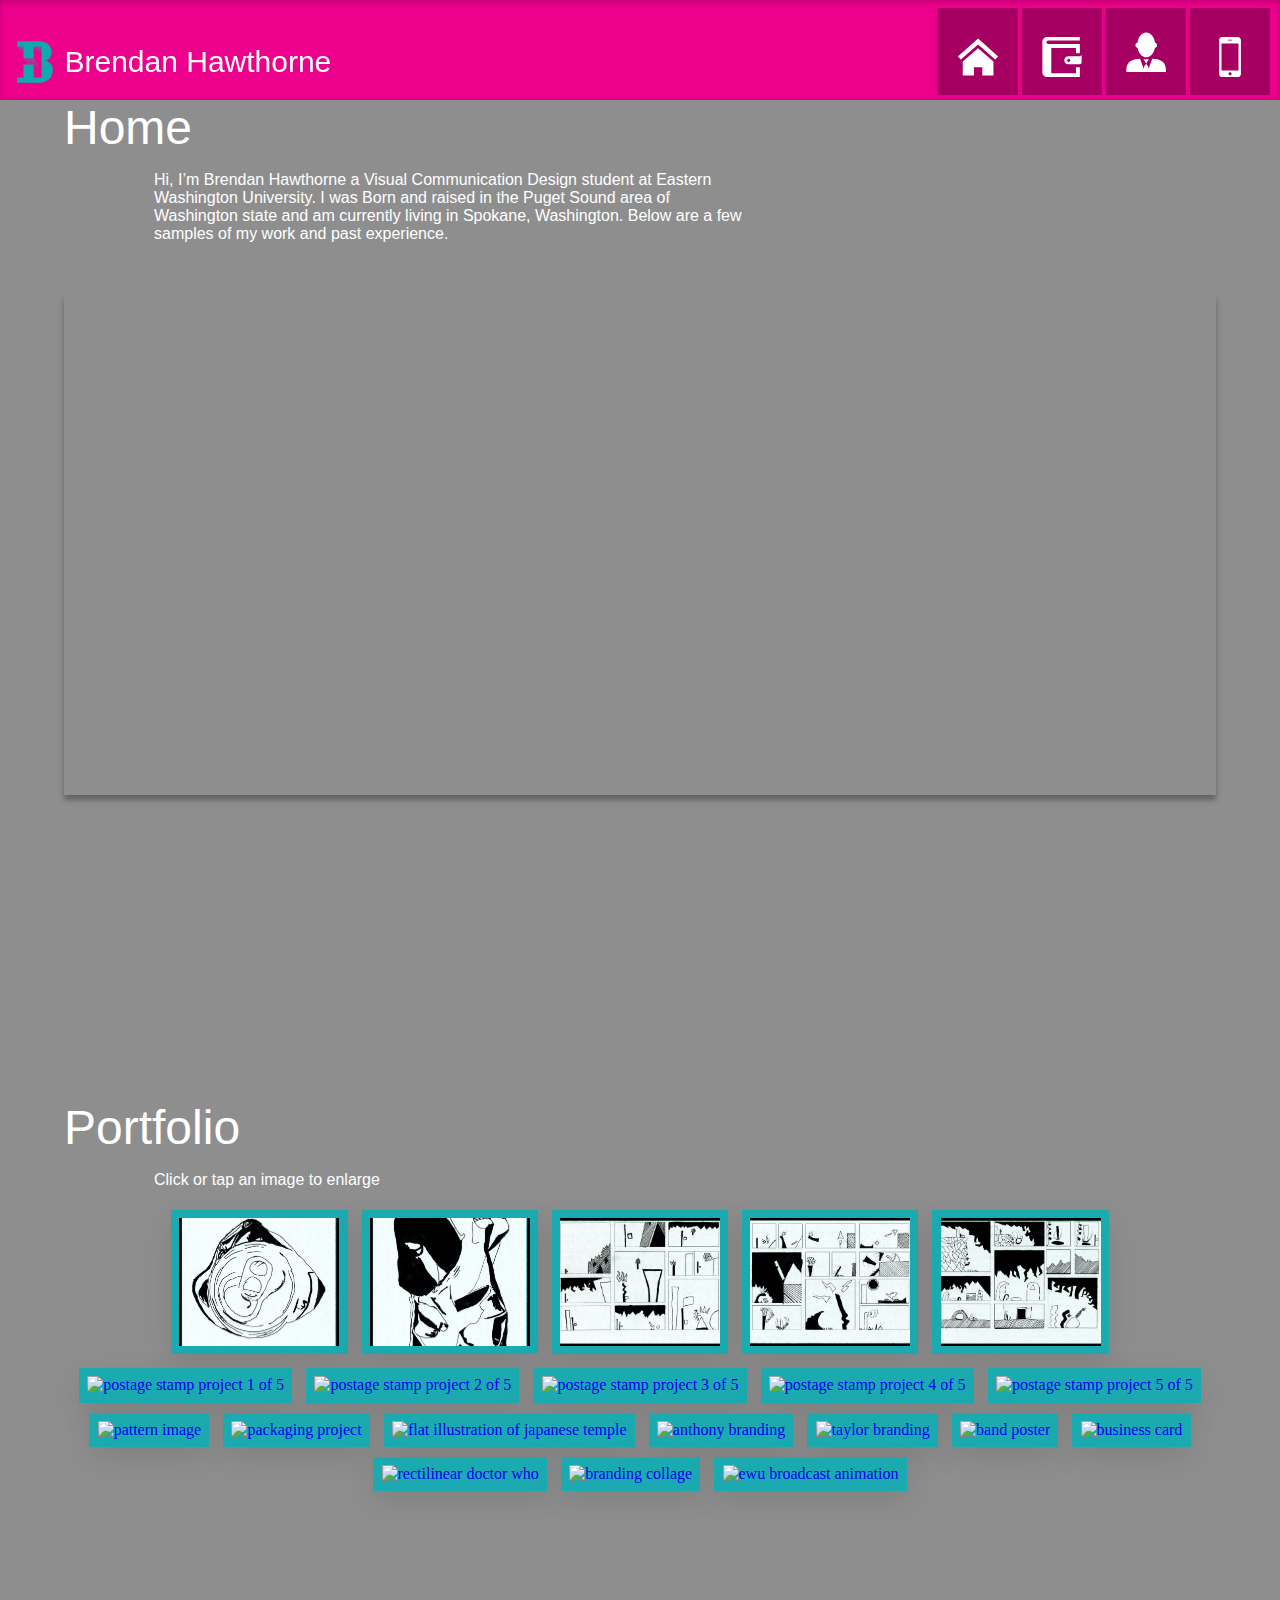
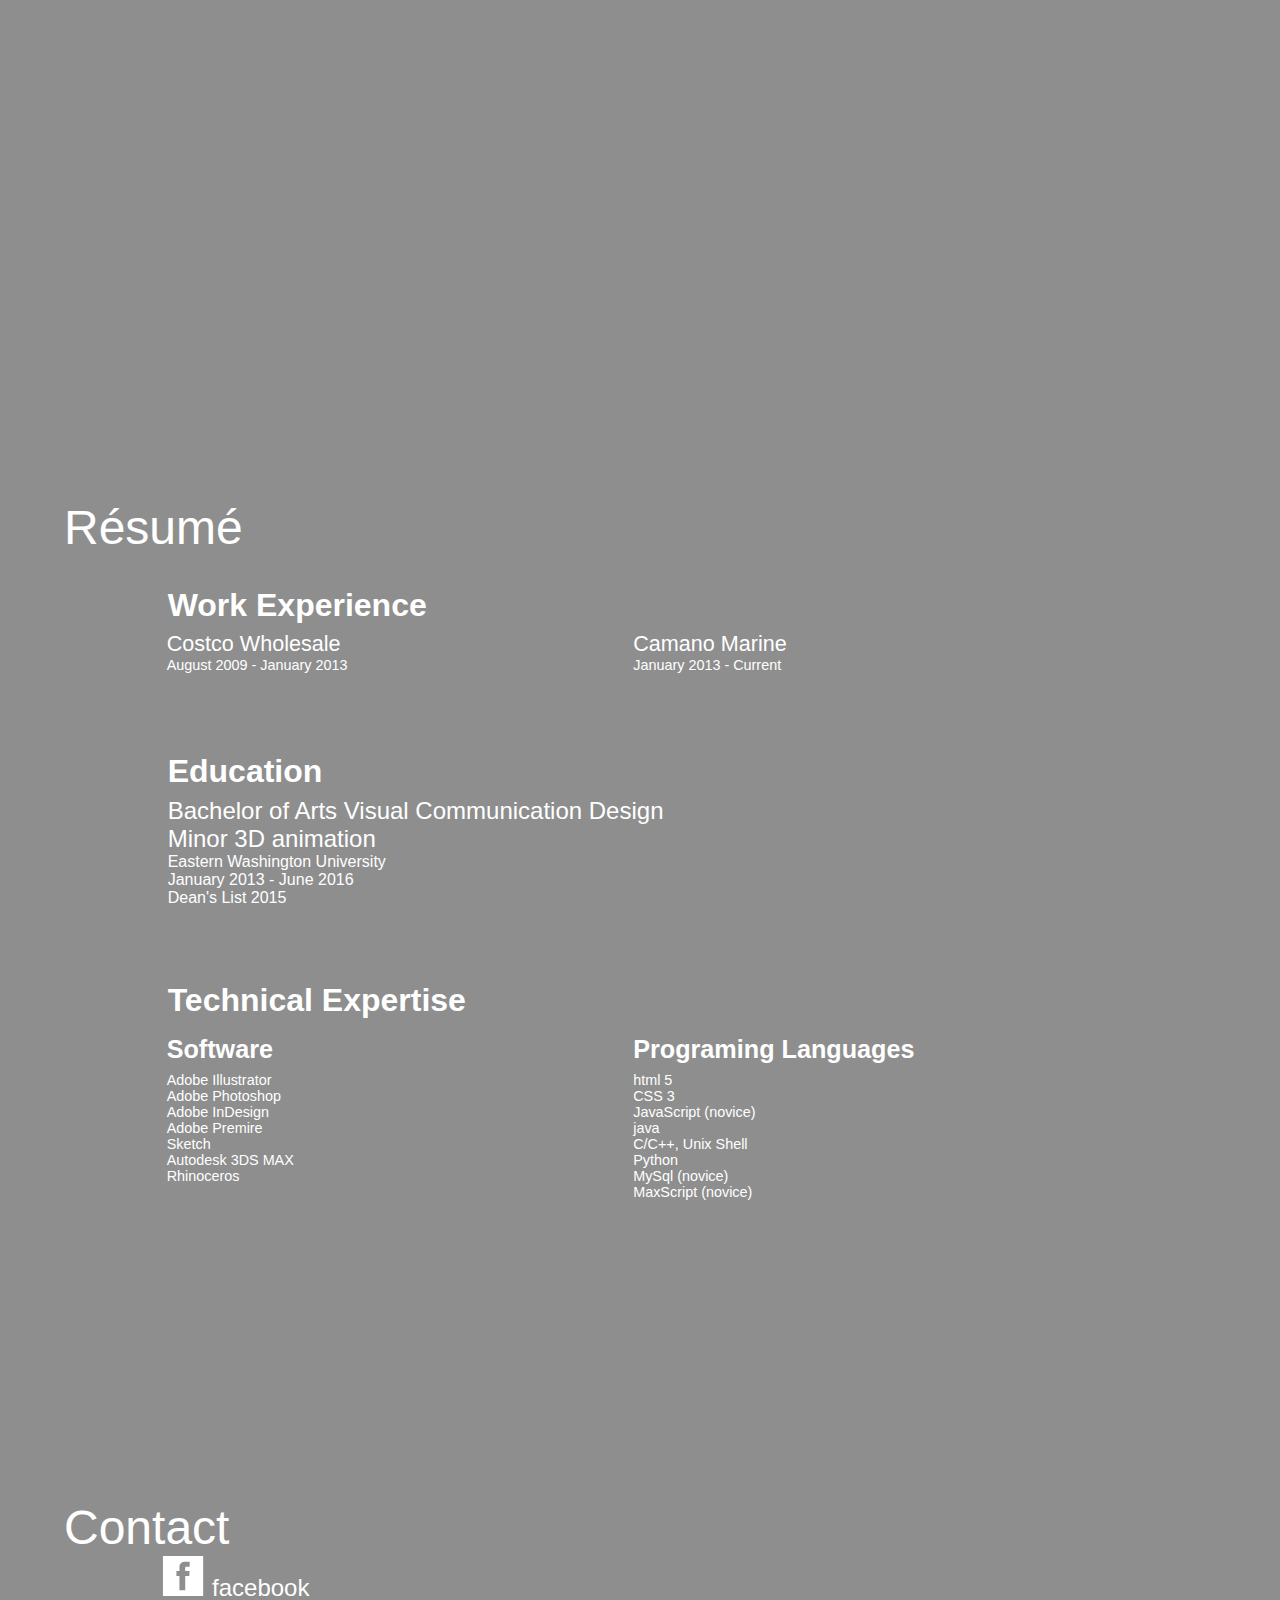
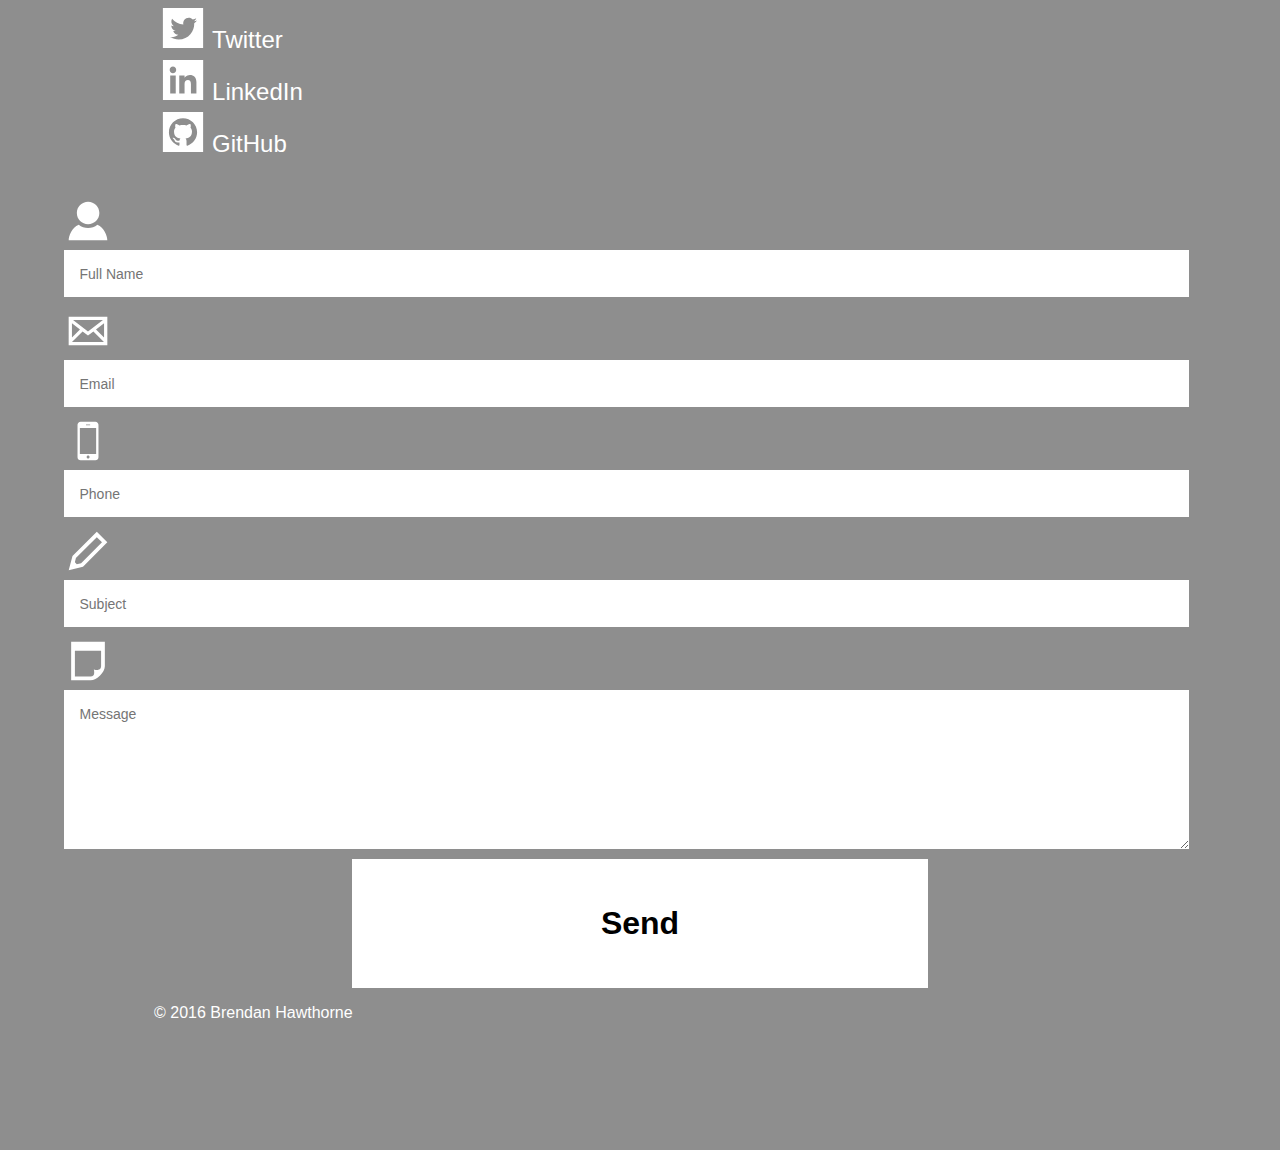
==== commit 8fecb5e1: "Web2FinalSubmission" ====
--- a/index.html
+++ b/index.html
@@ -3,11 +3,12 @@
     <meta name="viewport" content="width=device-width, initial-scale=1.0">
     <meta charset="UTF-8">
     <title>Brendan Hawthorne</title>
-    <script src="//code.jquery.com/jquery-1.11.3.min.js"></script>
-    <script src="https://cdnjs.cloudflare.com/ajax/libs/trianglify/0.4.0/trianglify.min.js"></script>
+
     <!--        favicons for all browsers-->
+    
+    <link rel="stylesheet" href="https://github.com/necolas/normalize.css/blob/master/normalize.css">
+    <link rel="stylesheet" href="https://cdnjs.cloudflare.com/ajax/libs/animate.css/3.5.1/animate.min.css">
     <link rel="stylesheet" href="css/style.css">
-    <link rel="stylesheet" href="https://github.com/necolas/normalize.css/blob/master/normalize.css">
     <link rel="apple-touch-icon" sizes="57x57" href="img/favicon/apple-icon-57x57.png">
     <link rel="apple-touch-icon" sizes="60x60" href="img/favicon/apple-icon-60x60.png">
     <link rel="apple-touch-icon" sizes="72x72" href="img/favicon/apple-icon-72x72.png">
@@ -27,11 +28,14 @@
     <meta name="theme-color" content="#ffffff">
 </head>
 <body>
+   
     <script>try{Typekit.load({ async: true });}catch(e){}</script>
+    <script src="//code.jquery.com/jquery-1.12.0.min.js"></script>
+    <script src="https://cdnjs.cloudflare.com/ajax/libs/trianglify/0.4.0/trianglify.min.js"></script>
     <script src="js/index.js"></script>
     
     <header>
-        <figure class="name">
+        <figure class="name animated fadeInLeft">
             <img src="img/logo.svg" alt="logo">
             <figcaption class="namelabel">Brendan Hawthorne</figcaption>
         </figure>
@@ -40,22 +44,22 @@
             <ul>
                 <li>
                     <a class="link-1" href="#home">
-                        <svg version="1.1" xmlns="http://www.w3.org/2000/svg" xmlns:xlink="http://www.w3.org/1999/xlink" x="0px" y="0px" width="5%" height="5%" viewBox="0 0 512 512" enable-background="new 0 0 512 512" fill="#fff" xml:space="preserve"><path id="home-icon" d="M257.122,165.188L414.22,301.287v143.779H300.098v-82.955h-85.953v82.955H100.023V302.369L257.122,165.188zM257.086,128.15l174.271,153.27L462,250.776L257.158,66.934L50,252.118l30.571,30.716L257.086,128.15z"/></svg>
+                        <svg class=" animated fadeIn" version="1.1" xmlns="http://www.w3.org/2000/svg" xmlns:xlink="http://www.w3.org/1999/xlink" x="0px" y="0px" width="5%" height="5%" viewBox="0 0 512 512" enable-background="new 0 0 512 512" fill="#fff" xml:space="preserve"><path id="home-icon" d="M257.122,165.188L414.22,301.287v143.779H300.098v-82.955h-85.953v82.955H100.023V302.369L257.122,165.188zM257.086,128.15l174.271,153.27L462,250.776L257.158,66.934L50,252.118l30.571,30.716L257.086,128.15z"/></svg>
                     </a>
                 </li>
                 <li>
                     <a class="link-2" href="#portfolio">
-                        <svg  version="1.1" xmlns="http://www.w3.org/2000/svg" xmlns:xlink="http://www.w3.org/1999/xlink" x="0px" y="0px" width="5%" height="5%" viewBox="0 0 512 512" enable-background="new 0 0 512 512" fill="#fff" xml:space="preserve"><path id="book-11-icon" d="M438.865,361.328V462H104.863c-27.613,0-50-22.386-50-50V100c0-27.614,22.387-50,50-50h334.002v38 c0,0-307.098,0-324.002,0c-23.611,0-23.611,34.528,0,34.528c19.098,0,319.02,0,324.002,0v95.2h-40v-54.631H146.391V422h252.475 v-60.672H438.865z M457.137,232.729c0,8.8,0,65.801,0,74.467c0,13.334-9.553,24-27.686,24.133c0,0-63.395,0-108.475,0 c-23.082,0-41.799-18.71-41.799-41.793v-0.013c0-23.088,18.711-41.794,41.799-41.794c44.707,0,107.277,0,107.473,0 C442.449,247.729,451.584,245.195,457.137,232.729z M341.283,289.528c0-9.112-7.387-16.5-16.5-16.5s-16.5,7.388-16.5,16.5 s7.387,16.5,16.5,16.5S341.283,298.641,341.283,289.528z"/></svg>
+                        <svg class=" animated fadeIn" version="1.1" xmlns="http://www.w3.org/2000/svg" xmlns:xlink="http://www.w3.org/1999/xlink" x="0px" y="0px" width="5%" height="5%" viewBox="0 0 512 512" enable-background="new 0 0 512 512" fill="#fff" xml:space="preserve"><path id="book-11-icon" d="M438.865,361.328V462H104.863c-27.613,0-50-22.386-50-50V100c0-27.614,22.387-50,50-50h334.002v38 c0,0-307.098,0-324.002,0c-23.611,0-23.611,34.528,0,34.528c19.098,0,319.02,0,324.002,0v95.2h-40v-54.631H146.391V422h252.475 v-60.672H438.865z M457.137,232.729c0,8.8,0,65.801,0,74.467c0,13.334-9.553,24-27.686,24.133c0,0-63.395,0-108.475,0 c-23.082,0-41.799-18.71-41.799-41.793v-0.013c0-23.088,18.711-41.794,41.799-41.794c44.707,0,107.277,0,107.473,0 C442.449,247.729,451.584,245.195,457.137,232.729z M341.283,289.528c0-9.112-7.387-16.5-16.5-16.5s-16.5,7.388-16.5,16.5 s7.387,16.5,16.5,16.5S341.283,298.641,341.283,289.528z"/></svg>
                     </a>
                 </li>
                 <li>
                     <a class="link-3" href="#resume">
-                        <svg xmlns="http://www.w3.org/2000/svg" xmlns:xlink="http://www.w3.org/1999/xlink" version="1.1" x="0px" y="0px" viewBox="0 0 100 125" enable-background="new 0 0 100 100" xml:space="preserve" fill="#fff"><path d="M77.609,33.02c0,3.527-2.133,6.386-4.765,6.386c-0.202,0-0.392-0.048-0.587-0.079C69.984,53.016,61.155,63.236,50.59,63.236  c-10.568,0-19.396-10.221-21.669-23.909c-0.195,0.03-0.385,0.079-0.587,0.079c-2.633,0-4.765-2.859-4.765-6.386  c0-3.526,2.132-6.385,4.765-6.385c0.138,0,0.263,0.039,0.399,0.053C30.665,12.384,39.708,1.551,50.59,1.551  c10.881,0,19.923,10.833,21.855,25.137c0.136-0.014,0.261-0.053,0.399-0.053C75.477,26.634,77.609,29.493,77.609,33.02z   M57.087,67.93H43.731l6.678,10.591L57.087,67.93z M65.956,66.938H65.59l-9.38,25.798v-3.033c0-3.141-5.801-10.031-5.801-10.031  s-5.803,6.891-5.803,10.031v3.459l-9.38-26.224H34.86c-18.803,0-34.043,7.785-34.043,28.1V100h43.789h2.449h6.515h2.641H100v-4.962  C100,74.724,84.758,66.938,65.956,66.938z"/></svg>
+                        <svg class=" animated fadeIn" xmlns="http://www.w3.org/2000/svg" xmlns:xlink="http://www.w3.org/1999/xlink" version="1.1" x="0px" y="0px" viewBox="0 0 100 125" enable-background="new 0 0 100 100" xml:space="preserve" fill="#fff"><path d="M77.609,33.02c0,3.527-2.133,6.386-4.765,6.386c-0.202,0-0.392-0.048-0.587-0.079C69.984,53.016,61.155,63.236,50.59,63.236  c-10.568,0-19.396-10.221-21.669-23.909c-0.195,0.03-0.385,0.079-0.587,0.079c-2.633,0-4.765-2.859-4.765-6.386  c0-3.526,2.132-6.385,4.765-6.385c0.138,0,0.263,0.039,0.399,0.053C30.665,12.384,39.708,1.551,50.59,1.551  c10.881,0,19.923,10.833,21.855,25.137c0.136-0.014,0.261-0.053,0.399-0.053C75.477,26.634,77.609,29.493,77.609,33.02z   M57.087,67.93H43.731l6.678,10.591L57.087,67.93z M65.956,66.938H65.59l-9.38,25.798v-3.033c0-3.141-5.801-10.031-5.801-10.031  s-5.803,6.891-5.803,10.031v3.459l-9.38-26.224H34.86c-18.803,0-34.043,7.785-34.043,28.1V100h43.789h2.449h6.515h2.641H100v-4.962  C100,74.724,84.758,66.938,65.956,66.938z"/></svg>
                     </a>
                 </li>
                 <li>
                     <a class="link-4" href="#contact">
-                        <svg version="1.1" xmlns="http://www.w3.org/2000/svg" xmlns:xlink="http://www.w3.org/1999/xlink" x="0px" y="0px" width="5%" height="5%" viewBox="0 0 512 512" enable-background="new 0 0 512 512" fill="#fff" xml:space="preserve"><path id="smartphone-4-icon" d="M334.832,50H177.168c-18.227,0-33,14.774-33,33v346c0,18.226,14.773,33,33,33h157.664c18.227,0,33-14.774,33-33V83C367.832,64.774,353.059,50,334.832,50z M238.5,80.222h37c2.209,0,4,1.791,4,4s-1.791,4-4,4h-37c-2.209,0-4-1.791-4-4S236.291,80.222,238.5,80.222z M257.002,443.056c-8.838,0-16-7.163-16-16s7.162-16,16-16c8.834,0,16,7.163,16,16S265.836,443.056,257.002,443.056z M342.75,393.75H169.252v-275.5H342.75V393.75z"/></svg>
+                        <svg class=" animated fadeIn" version="1.1" xmlns="http://www.w3.org/2000/svg" xmlns:xlink="http://www.w3.org/1999/xlink" x="0px" y="0px" width="5%" height="5%" viewBox="0 0 512 512" enable-background="new 0 0 512 512" fill="#fff" xml:space="preserve"><path id="smartphone-4-icon" d="M334.832,50H177.168c-18.227,0-33,14.774-33,33v346c0,18.226,14.773,33,33,33h157.664c18.227,0,33-14.774,33-33V83C367.832,64.774,353.059,50,334.832,50z M238.5,80.222h37c2.209,0,4,1.791,4,4s-1.791,4-4,4h-37c-2.209,0-4-1.791-4-4S236.291,80.222,238.5,80.222z M257.002,443.056c-8.838,0-16-7.163-16-16s7.162-16,16-16c8.834,0,16,7.163,16,16S265.836,443.056,257.002,443.056z M342.75,393.75H169.252v-275.5H342.75V393.75z"/></svg>
                     </a>
                 </li>
             </ul>
@@ -386,7 +390,7 @@
             </figure>
         </a>
         <br>
-        <form method="post">
+        <form id="contactform" method="post">
             <div class="form">
                 <label for="name">name</label>
                 <span class="form-icon"><svg version="1.1" xmlns="http://www.w3.org/2000/svg" xmlns:xlink="http://www.w3.org/1999/xlink" x="0px" y="0px" width="3em" height="3em" viewBox="0 0 512 512" enable-background="new 0 0 512 512" xml:space="preserve" fill="#fff"><path id="user-6-icon" d="M377.055,170.75c0,66.275-53.726,120-120,120s-120-53.725-120-120c0-66.273,53.726-120,120-120S377.055,104.477,377.055,170.75z M356.101,296.41c-27.968,22.084-62.633,34.34-99.046,34.34c-36.835,0-71.839-12.543-99.934-35.051C83.067,322.875,50,417.877,50,461.25h412C462,418.25,428.678,323.926,356.101,296.41z"/></svg></span>
--- a/css/style.css
+++ b/css/style.css
@@ -2,6 +2,8 @@
 canvas{
     position: fixed;
     z-index: -5;
+    height: 100%;
+    width: 100%;
 }
 body, ul, li {
     list-style: none;
@@ -119,7 +121,7 @@
 
 }
 header nav ul li a svg:hover{
-    fill: #fff;
+    fill: #ec008c;
 }
 header nav ul li a.active{
     border-bottom: none;
@@ -165,7 +167,7 @@
 #gallery li img{
     object-fit: cover;
     box-shadow: 0 10px 30px rgba(0,0,0,.10);
-    background: #FFA000;
+    background: #1caab1;
     padding: .51em;
     transition: height .5s ease;
     transition: width .5s ease;
@@ -331,27 +333,20 @@
     margin: 0 auto;
 }
 .btn:hover{
-    background:#9e9e9e;
+    background:#ec008c;
     color: #fff;
     box-shadow: inset 0 2px 6px rgba(0,0,0,.2);
 }
 /*///////////////////////colors////////////////////////////////*/
-/*header nav ul li a.link-1,*/
-/*section#home{ background-color: #1976D2; }*/
-/*header nav ul li a.link-2,*/
-/*section#portfolio{ background-color: #FBC02D; }*/
-/*header nav ul li a.link-3,*/
-/*section#resume{ background-color: #F44336; }*/
-/*header nav ul li a.link-4,*/
-/*section#contact{ background-color: #000; }*/
+
 header nav ul li a.link-1,
-section#home{ background-color: rgba(0,0,0,.1); }
+section#home{ background-color: rgba(0,0,0,.3); }
 header nav ul li a.link-2,
-section#portfolio{ background-color:rgba(0,0,0,.1); }
+section#portfolio{ background-color:rgba(0,0,0,.3); }
 header nav ul li a.link-3,
-section#resume{ background-color: rgba(0,0,0,.1); }
+section#resume{ background-color: rgba(0,0,0,.3); }
 header nav ul li a.link-4,
-section#contact{ background-color: rgba(0,0,0,.1); }
+section#contact{ background-color: rgba(0,0,0,.3); }
 
 header nav ul li a.active,
 section.active{ background-color: #1caab1; }
@@ -422,11 +417,6 @@
 }
 /*///////////////////////wide screens/////////////////////////*/
 @media (min-width:701px) and (max-width:899px){
-    section{
-        margin: 0 auto;
-        width: 80%;
-        background: rgba(0,0,0,.3);
-    }
     header h1 {
         float: left;
     }
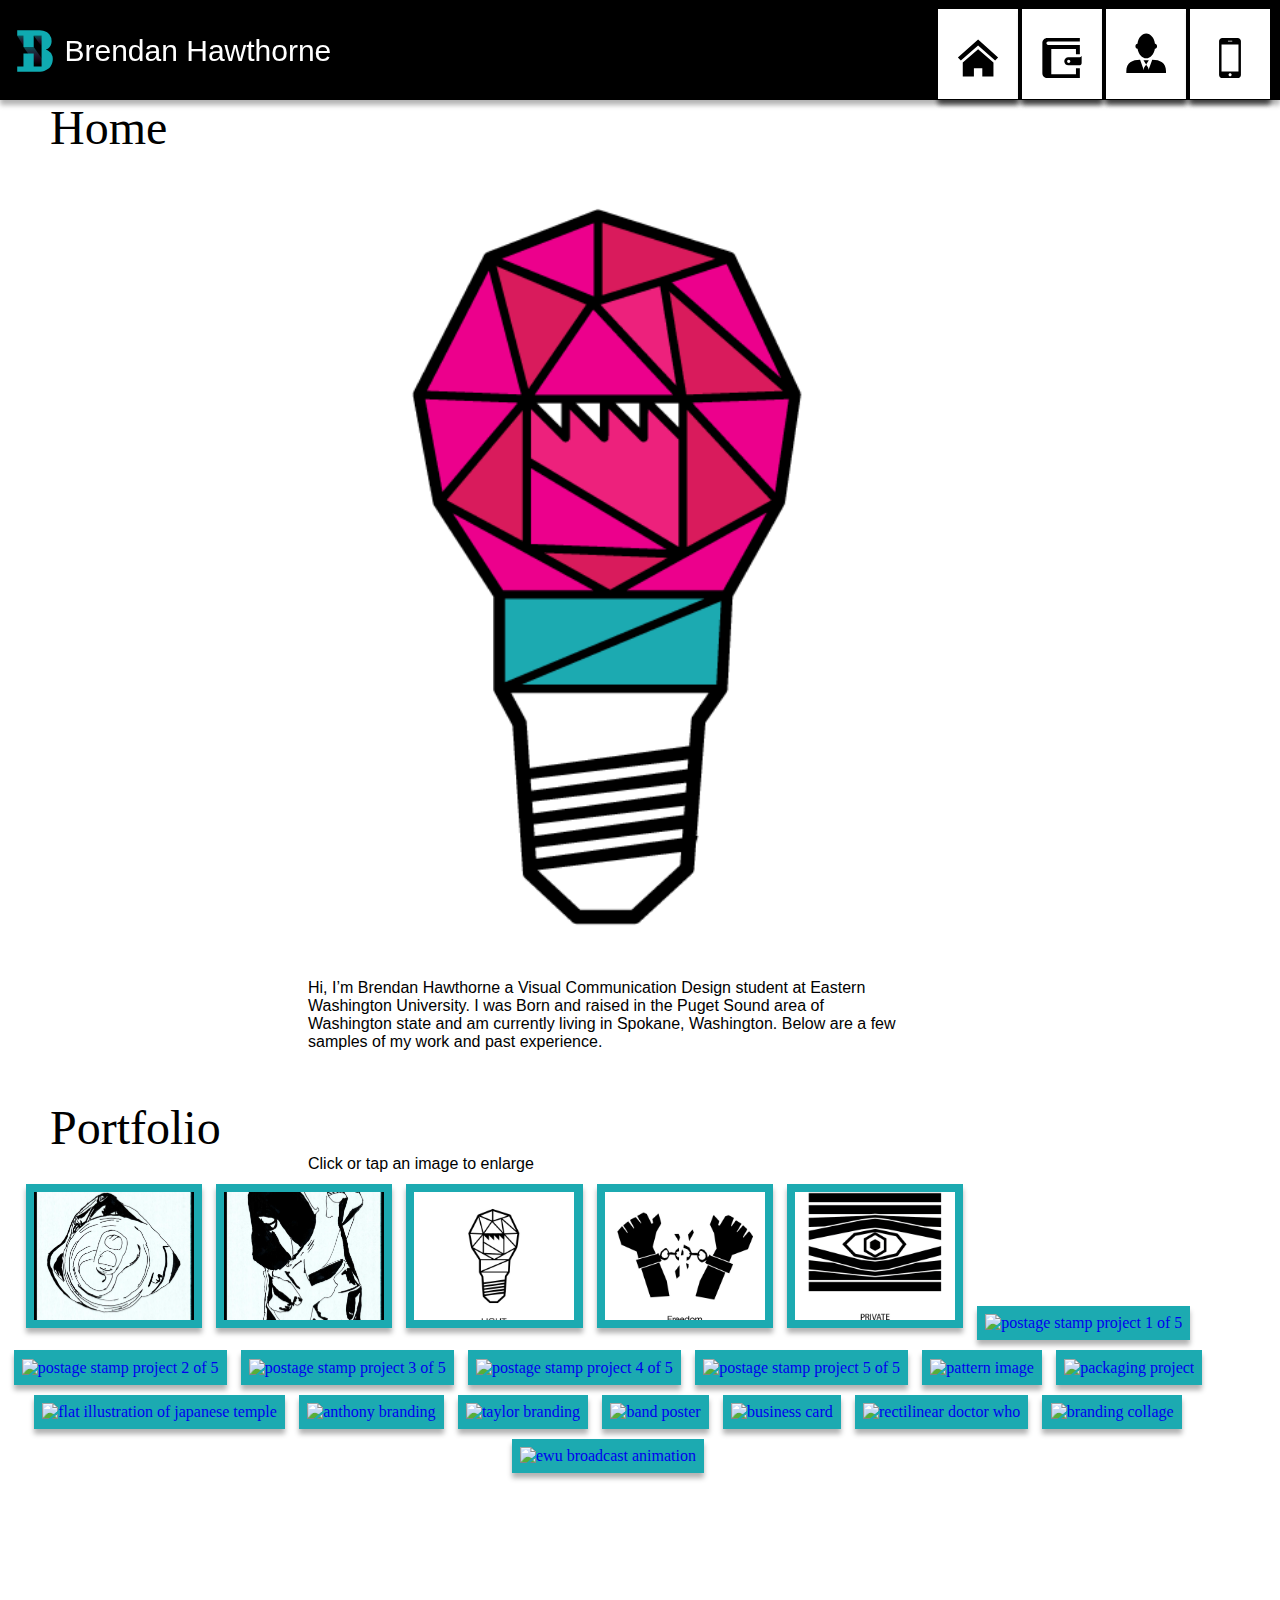
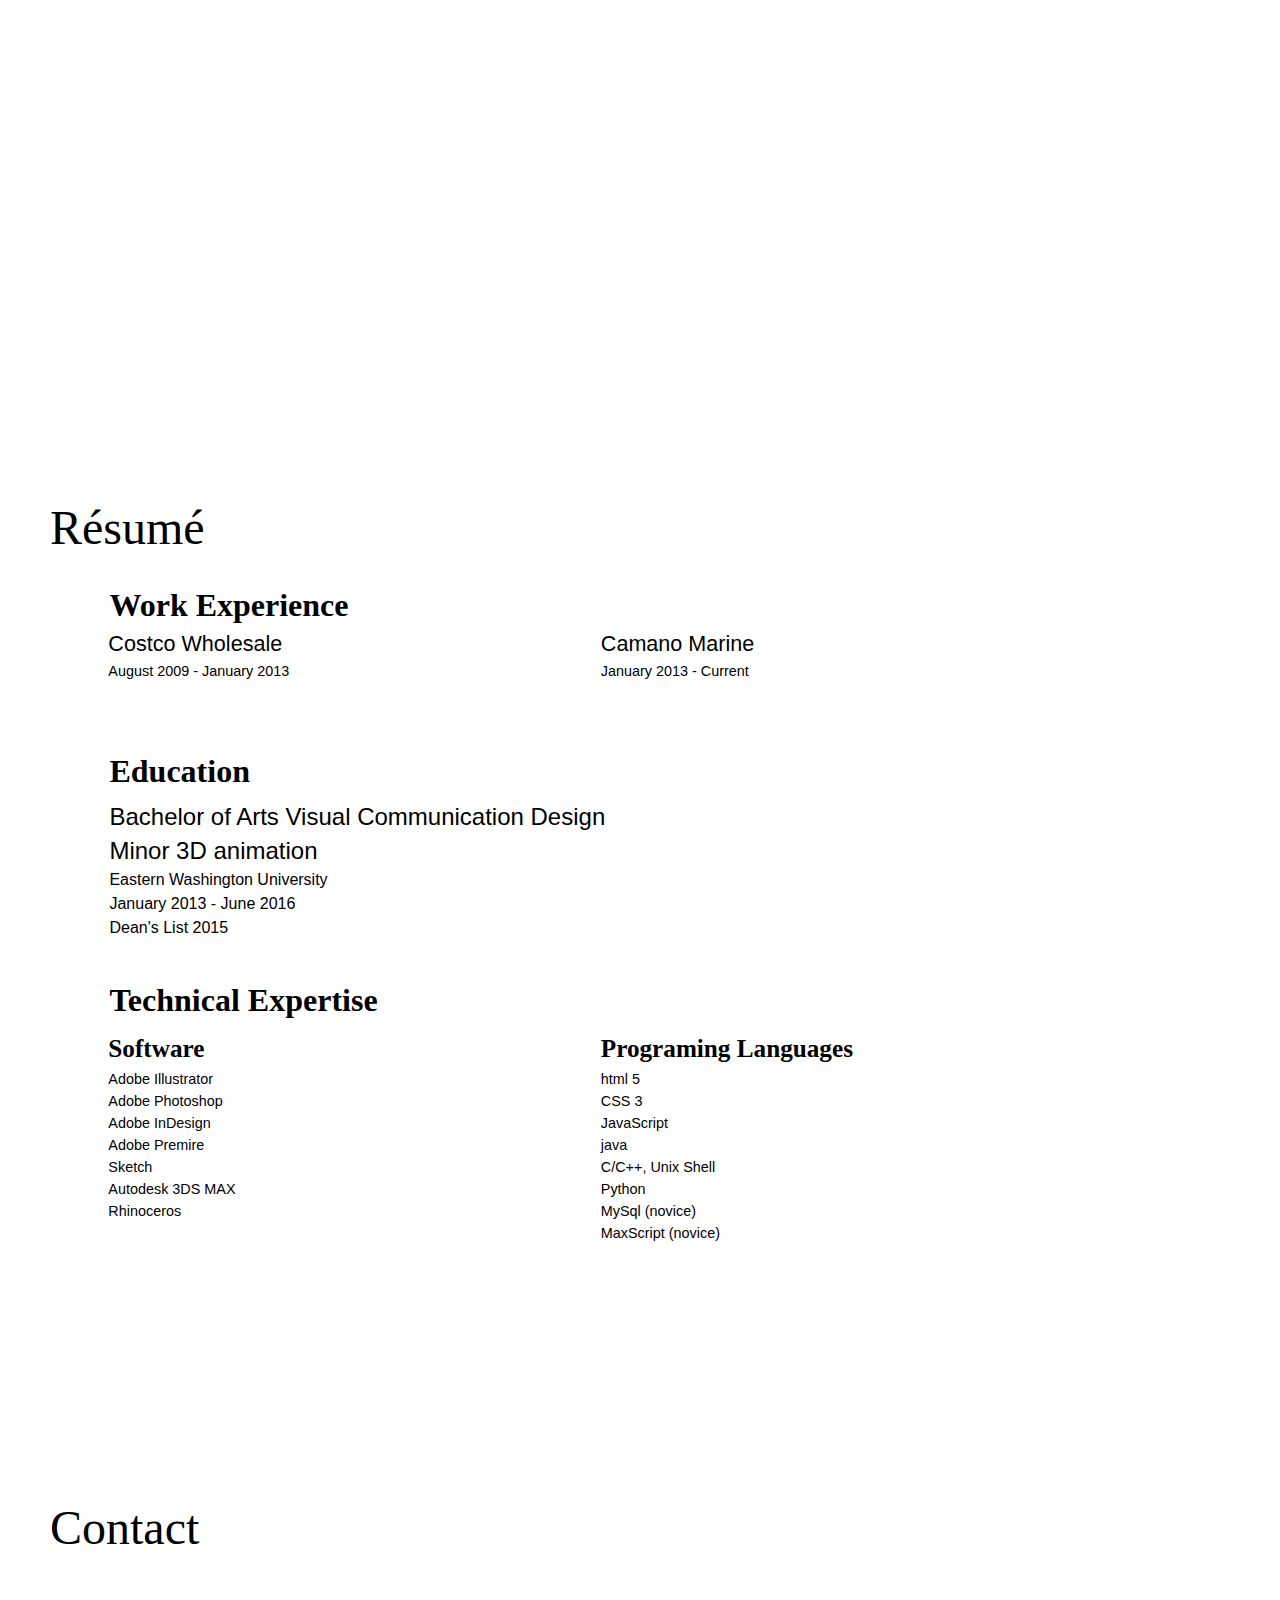
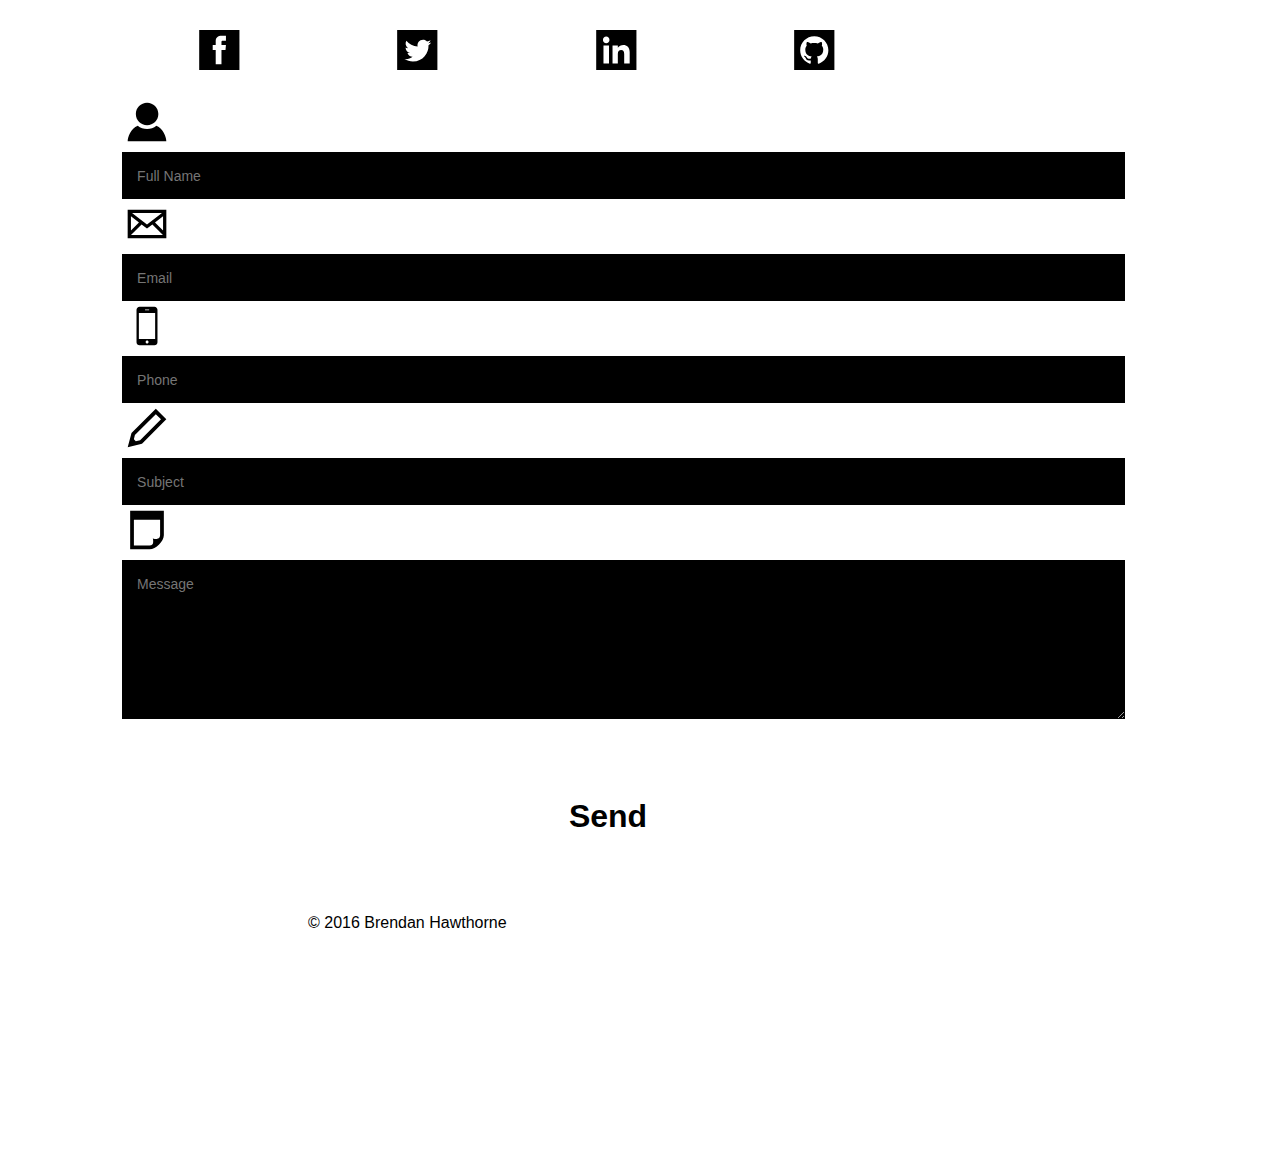
==== commit afe21120: "updated stylesheet" ====
--- a/index.html
+++ b/index.html
@@ -4,10 +4,7 @@
     <meta charset="UTF-8">
     <title>Brendan Hawthorne</title>
 
-    <!--        favicons for all browsers-->
-    
-    <link rel="stylesheet" href="https://github.com/necolas/normalize.css/blob/master/normalize.css">
-    <link rel="stylesheet" href="https://cdnjs.cloudflare.com/ajax/libs/animate.css/3.5.1/animate.min.css">
+    <link rel="stylesheet" href="https://cdnjs.cloudflare.com/ajax/libs/normalize/4.1.1/normalize.min.css">
     <link rel="stylesheet" href="css/style.css">
     <link rel="apple-touch-icon" sizes="57x57" href="img/favicon/apple-icon-57x57.png">
     <link rel="apple-touch-icon" sizes="60x60" href="img/favicon/apple-icon-60x60.png">
@@ -28,18 +25,11 @@
     <meta name="theme-color" content="#ffffff">
 </head>
 <body>
-   
-    <script>try{Typekit.load({ async: true });}catch(e){}</script>
-    <script src="//code.jquery.com/jquery-1.12.0.min.js"></script>
-    <script src="https://cdnjs.cloudflare.com/ajax/libs/trianglify/0.4.0/trianglify.min.js"></script>
-    <script src="js/index.js"></script>
-    
     <header>
         <figure class="name animated fadeInLeft">
             <img src="img/logo.svg" alt="logo">
             <figcaption class="namelabel">Brendan Hawthorne</figcaption>
         </figure>
-        <!--        </div>-->
         <nav>
             <ul>
                 <li>
@@ -68,12 +58,8 @@
 
     <section id="home" class="link-1">
         <h2>Home</h2>
+        <img src="img/home.png" alt="Image of LightBulb">
         <p>Hi, I’m Brendan Hawthorne a Visual Communication Design student at Eastern Washington University. I was Born and raised in the Puget Sound area of Washington state and am currently living in Spokane, Washington. Below are a few samples of my work and past experience.</p><br/><br/>
-        <div class="slideshow">
-            <div id="tech-slideshow">
-                <div id="tech-slideshow-1"></div>
-            </div>
-        </div>
     </section>
     <section id="portfolio" class="link-2">
         <h2>Portfolio</h2>
@@ -93,17 +79,17 @@
                 </li>
                 <li>
                     <a href="#img3">
-                        <img src="img/img-03.jpg" alt="image of narrative line 1">
+                        <img src="img/img-03.jpg" alt="icon jam #1">
                     </a>
                 </li>
                 <li>
                     <a href="#img4">
-                        <img src="img/img-04.jpg" alt="narrative line page 2">
+                        <img src="img/img-04.jpg" alt="icon jam #2">
                     </a>
                 </li>
                 <li>
                     <a href="#img5">
-                        <img src="img/img-05.jpg" alt="narrative line page 4">
+                        <img src="img/img-05.jpg" alt="icon jam #3">
                     </a>
                 </li>
                 <li>
@@ -199,19 +185,19 @@
         <a href="#_" class="lightbox" id="img3">
             <figure>
                 <img src="img/img-03.jpg" alt="narrative line page 1">
-                <br><figcaption>Narrative line 1 for desn 100 <br>Click or touch anywhere to return</figcaption>
+                <br><figcaption>Iconjam Series #1 <br>Click or touch anywhere to return</figcaption>
             </figure>
         </a>
         <a href="#_" class="lightbox" id="img4">
             <figure>
                 <img src="img/img-04.jpg" alt="narrative line page 2">
-                <br><figcaption>Narrative line 2 for desn 100 <br>Click or touch anywhere to return</figcaption>
+                <br><figcaption>Iconjam Series #2 <br>Click or touch anywhere to return</figcaption>
             </figure>
         </a>
         <a href="#_" class="lightbox" id="img5">
             <figure>
                 <img src="img/img-05.jpg" alt="narrative line page 4">
-                <br><figcaption>Narrative line 4 for desn 100 <br>Click or touch anywhere to return</figcaption>
+                <br><figcaption>Iconjam Series #3 <br>Click or touch anywhere to return</figcaption>
             </figure>
         </a>
         <a href="#_" class="lightbox" id="img6">
@@ -353,7 +339,7 @@
                 <ul class="eduul">
                     <li>html 5 </li>
                     <li>CSS 3</li>
-                    <li>JavaScript (novice)</li>
+                    <li>JavaScript</li>
                     <li>java</li>
                     <li>C/C++, Unix Shell</li>
                     <li>Python</li>
@@ -365,55 +351,57 @@
     </section>
     <section id="contact" class="link-4">
         <h2>Contact</h2>
-        <a href="https://www.facebook.com/WretchedEraser" class="facebook">
-            <figure>
-                <svg version="1.1" xmlns="http://www.w3.org/2000/svg" xmlns:xlink="http://www.w3.org/1999/xlink" x="0px" y="0px" width="50px" height="50px" viewBox="0 0 512 512" enable-background="new 0 0 512 512" xml:space="preserve" fill="#fff" class="social-icon"><path id="facebook-square-icon" d="M50.473,50v412h412V50H50.473z M324.215,160.658c0,0-22.893,0-31.988,0c-11.291,0-13.645,4.625-13.645,16.309c0,9.723,0,28.227,0,28.227h45.633l-4.391,49.551h-41.242v148.03h-59.111V255.372h-30.74v-50.178h30.74c0,0,0-7.215,0-39.517c0-37.087,19.832-56.452,63.818-56.452c7.205,0,40.926,0,40.926,0V160.658z"/></svg>
-                <figcaption class="social-caption">facebook</figcaption>
-            </figure>
-        </a>
-        <a href="https://twitter.com/WretchedEraser" class="twitter">
-            <figure>
-                <svg version="1.1" xmlns="http://www.w3.org/2000/svg" xmlns:xlink="http://www.w3.org/1999/xlink" x="0px" y="0px" width="50px" height="50px" viewBox="0 0 512 512" enable-background="new 0 0 512 512" xml:space="preserve" fill="#fff" class="social-icon"><path id="twitter-2-icon" d="M50,50v412h412V50H50z M370.942,207.125c3.553,79.059-55.408,167.203-159.768,167.203c-31.743,0-61.289-9.305-86.163-25.253c29.82,3.515,59.585-4.758,83.217-23.278c-24.596-0.453-45.356-16.703-52.508-39.035c8.808,1.684,17.473,1.19,25.383-0.962c-27.03-5.433-45.692-29.784-45.083-55.826c7.577,4.211,16.245,6.74,25.46,7.032c-25.034-16.73-32.12-49.786-17.396-75.045c27.723,34.006,69.143,56.385,115.857,58.729c-8.199-35.16,18.474-69.019,54.755-69.019c16.168,0,30.776,6.825,41.029,17.75c12.804-2.52,24.833-7.198,35.694-13.639c-4.197,13.126-13.11,24.141-24.715,31.098c11.37-1.357,22.204-4.379,32.284-8.851C391.454,189.301,381.926,199.201,370.942,207.125z"/></svg>
-                <figcaption class="social-caption">Twitter</figcaption>
-            </figure>
-        </a>
-        <a href="https://www.linkedin.com/in/brendanhawthorne" class="linkedin">
-            <figure>
-                <svg version="1.1" xmlns="http://www.w3.org/2000/svg" xmlns:xlink="http://www.w3.org/1999/xlink" x="0px" y="0px" width="50px" height="50px" viewBox="0 0 512 512" enable-background="new 0 0 512 512" xml:space="preserve" fill="#fff" class="social-icon"><path id="linkedin-square-icon" d="M50.473,50v412h412V50H50.473z M181.522,392.99h-56.536V210.336h56.536V392.99z M152.984,186.417c-18.464,0-33.432-15.09-33.432-33.704c0-18.614,14.968-33.704,33.432-33.704c18.463,0,33.432,15.089,33.432,33.704C186.416,171.328,171.447,186.417,152.984,186.417z M393.394,392.99h-56.262c0,0,0-69.582,0-95.881c0-26.296-9.99-40.974-30.782-40.974c-22.629,0-34.452,15.289-34.452,40.974c0,28.133,0,95.881,0,95.881h-54.225V210.336h54.225v24.599c0,0,16.309-30.171,55.04-30.171c38.733,0,66.456,23.648,66.456,72.572C393.394,326.262,393.394,392.99,393.394,392.99z"/></svg>
-                <figcaption class="social-caption">LinkedIn</figcaption>
-            </figure>
-        </a>
-        <a href="https://github.com/WretchedEraser/" class="github">
-            <figure>
-                <svg version="1.1" xmlns="http://www.w3.org/2000/svg" xmlns:xlink="http://www.w3.org/1999/xlink" x="0px" y="0px" width="50px" height="50px" viewBox="0 0 512 512" style="enable-background:new 0 0 512 512;" xml:space="preserve" class="social-icon" fill="#fff"><path id="github-2-icon" d="M50,50v412h412V50H50z M301.672,396.377c-7.311,1.408-9.621-3.086-9.621-6.924c0-4.74,0-20.277,0-39.57c0-13.448-4.73-22.237-9.895-26.709c32.107-3.567,65.846-15.76,65.846-71.149c0-15.749-5.598-28.61-14.846-38.703c1.49-3.638,6.432-18.307-1.42-38.162c0,0-12.086-3.873-39.617,14.786c-11.512-3.192-23.867-4.799-36.119-4.858c-12.252,0.059-24.586,1.667-36.098,4.858c-27.553-18.659-39.664-14.786-39.664-14.786c-7.816,19.855-2.887,34.524-1.385,38.162c-9.225,10.092-14.857,22.954-14.857,38.703c0,55.26,33.656,67.629,65.693,71.267c-4.131,3.603-7.863,9.962-9.152,19.28c-8.24,3.686-29.104,10.057-41.965-11.982c0,0-7.627-13.846-22.109-14.867c0,0-14.07-0.176-0.986,8.766c0,0,9.459,4.437,16.006,21.111c0,0,8.357,25.735,48.467,17.004v26.85c0,3.814-2.324,8.273-9.529,6.936c-57.303-19.058-98.619-73.121-98.619-136.83c0-79.634,64.564-144.2,144.199-144.2c79.633,0,144.199,64.566,144.199,144.2C400.199,323.256,358.939,377.285,301.672,396.377z"/></svg>
-                <figcaption class="social-caption">GitHub</figcaption>
-            </figure>
-        </a>
+        <div class="social-container">
+        <a href="https://www.facebook.com/WretchedEraser" class="facebook ">
+            <figure class="social">
+                <svg version="1.1" xmlns="http://www.w3.org/2000/svg" xmlns:xlink="http://www.w3.org/1999/xlink" x="0px" y="0px" width="50px" height="50px" viewBox="0 0 512 512" enable-background="new 0 0 512 512" xml:space="preserve" fill="#00" class="social-icon"><path id="facebook-square-icon" d="M50.473,50v412h412V50H50.473z M324.215,160.658c0,0-22.893,0-31.988,0c-11.291,0-13.645,4.625-13.645,16.309c0,9.723,0,28.227,0,28.227h45.633l-4.391,49.551h-41.242v148.03h-59.111V255.372h-30.74v-50.178h30.74c0,0,0-7.215,0-39.517c0-37.087,19.832-56.452,63.818-56.452c7.205,0,40.926,0,40.926,0V160.658z"/></svg>
+                <!-- <figcaption class="social-caption">facebook</figcaption> -->
+            </figure>
+        </a>
+        <a href="https://twitter.com/WretchedEraser" class="twitter ">
+            <figure class="social">
+                <svg version="1.1" xmlns="http://www.w3.org/2000/svg" xmlns:xlink="http://www.w3.org/1999/xlink" x="0px" y="0px" width="50px" height="50px" viewBox="0 0 512 512" enable-background="new 0 0 512 512" xml:space="preserve" fill="#00" class="social-icon"><path id="twitter-2-icon" d="M50,50v412h412V50H50z M370.942,207.125c3.553,79.059-55.408,167.203-159.768,167.203c-31.743,0-61.289-9.305-86.163-25.253c29.82,3.515,59.585-4.758,83.217-23.278c-24.596-0.453-45.356-16.703-52.508-39.035c8.808,1.684,17.473,1.19,25.383-0.962c-27.03-5.433-45.692-29.784-45.083-55.826c7.577,4.211,16.245,6.74,25.46,7.032c-25.034-16.73-32.12-49.786-17.396-75.045c27.723,34.006,69.143,56.385,115.857,58.729c-8.199-35.16,18.474-69.019,54.755-69.019c16.168,0,30.776,6.825,41.029,17.75c12.804-2.52,24.833-7.198,35.694-13.639c-4.197,13.126-13.11,24.141-24.715,31.098c11.37-1.357,22.204-4.379,32.284-8.851C391.454,189.301,381.926,199.201,370.942,207.125z"/></svg>
+                <!-- <figcaption class="social-caption">Twitter</figcaption> -->
+            </figure>
+        </a>
+        <a href="https://www.linkedin.com/in/brendanhawthorne" class="linkedin ">
+            <figure class="social">
+                <svg version="1.1" xmlns="http://www.w3.org/2000/svg" xmlns:xlink="http://www.w3.org/1999/xlink" x="0px" y="0px" width="50px" height="50px" viewBox="0 0 512 512" enable-background="new 0 0 512 512" xml:space="preserve" fill="#00" class="social-icon"><path id="linkedin-square-icon" d="M50.473,50v412h412V50H50.473z M181.522,392.99h-56.536V210.336h56.536V392.99z M152.984,186.417c-18.464,0-33.432-15.09-33.432-33.704c0-18.614,14.968-33.704,33.432-33.704c18.463,0,33.432,15.089,33.432,33.704C186.416,171.328,171.447,186.417,152.984,186.417z M393.394,392.99h-56.262c0,0,0-69.582,0-95.881c0-26.296-9.99-40.974-30.782-40.974c-22.629,0-34.452,15.289-34.452,40.974c0,28.133,0,95.881,0,95.881h-54.225V210.336h54.225v24.599c0,0,16.309-30.171,55.04-30.171c38.733,0,66.456,23.648,66.456,72.572C393.394,326.262,393.394,392.99,393.394,392.99z"/></svg>
+                <!-- <figcaption class="social-caption">LinkedIn</figcaption> -->
+            </figure>
+        </a>
+        <a href="https://github.com/WretchedEraser/" class="github ">
+            <figure class="social">
+                <svg version="1.1" xmlns="http://www.w3.org/2000/svg" xmlns:xlink="http://www.w3.org/1999/xlink" x="0px" y="0px" width="50px" height="50px" viewBox="0 0 512 512" style="enable-background:new 0 0 512 512;" xml:space="preserve" class="social-icon" fill="#00"><path id="github-2-icon" d="M50,50v412h412V50H50z M301.672,396.377c-7.311,1.408-9.621-3.086-9.621-6.924c0-4.74,0-20.277,0-39.57c0-13.448-4.73-22.237-9.895-26.709c32.107-3.567,65.846-15.76,65.846-71.149c0-15.749-5.598-28.61-14.846-38.703c1.49-3.638,6.432-18.307-1.42-38.162c0,0-12.086-3.873-39.617,14.786c-11.512-3.192-23.867-4.799-36.119-4.858c-12.252,0.059-24.586,1.667-36.098,4.858c-27.553-18.659-39.664-14.786-39.664-14.786c-7.816,19.855-2.887,34.524-1.385,38.162c-9.225,10.092-14.857,22.954-14.857,38.703c0,55.26,33.656,67.629,65.693,71.267c-4.131,3.603-7.863,9.962-9.152,19.28c-8.24,3.686-29.104,10.057-41.965-11.982c0,0-7.627-13.846-22.109-14.867c0,0-14.07-0.176-0.986,8.766c0,0,9.459,4.437,16.006,21.111c0,0,8.357,25.735,48.467,17.004v26.85c0,3.814-2.324,8.273-9.529,6.936c-57.303-19.058-98.619-73.121-98.619-136.83c0-79.634,64.564-144.2,144.199-144.2c79.633,0,144.199,64.566,144.199,144.2C400.199,323.256,358.939,377.285,301.672,396.377z"/></svg>
+                <!-- <figcaption class="social-caption">GitHub</figcaption> -->
+            </figure>
+        </a>
+        </div>
         <br>
         <form id="contactform" method="post">
             <div class="form">
                 <label for="name">name</label>
-                <span class="form-icon"><svg version="1.1" xmlns="http://www.w3.org/2000/svg" xmlns:xlink="http://www.w3.org/1999/xlink" x="0px" y="0px" width="3em" height="3em" viewBox="0 0 512 512" enable-background="new 0 0 512 512" xml:space="preserve" fill="#fff"><path id="user-6-icon" d="M377.055,170.75c0,66.275-53.726,120-120,120s-120-53.725-120-120c0-66.273,53.726-120,120-120S377.055,104.477,377.055,170.75z M356.101,296.41c-27.968,22.084-62.633,34.34-99.046,34.34c-36.835,0-71.839-12.543-99.934-35.051C83.067,322.875,50,417.877,50,461.25h412C462,418.25,428.678,323.926,356.101,296.41z"/></svg></span>
+                <span class="form-icon"><svg version="1.1" xmlns="http://www.w3.org/2000/svg" xmlns:xlink="http://www.w3.org/1999/xlink" x="0px" y="0px" width="3em" height="3em" viewBox="0 0 512 512" enable-background="new 0 0 512 512" xml:space="preserve" fill="#00"><path id="user-6-icon" d="M377.055,170.75c0,66.275-53.726,120-120,120s-120-53.725-120-120c0-66.273,53.726-120,120-120S377.055,104.477,377.055,170.75z M356.101,296.41c-27.968,22.084-62.633,34.34-99.046,34.34c-36.835,0-71.839-12.543-99.934-35.051C83.067,322.875,50,417.877,50,461.25h412C462,418.25,428.678,323.926,356.101,296.41z"/></svg></span>
                 <input class="formfield" name="name" id="name" type="text" placeholder="Full Name" required>
             </div>
             <div class="form">
                 <label for="email">email</label>
-                <span class="form-icon"><svg version="1.1" xmlns="http://www.w3.org/2000/svg" xmlns:xlink="http://www.w3.org/1999/xlink" x="0px" y="0px" width="3em" height="3em" viewBox="0 0 512 512" enable-background="new 0 0 512 512" xml:space="preserve" fill="#fff"><path id="email-2-icon" d="M49.744,103.407v305.186H50.1h411.156h1V103.407H49.744z M415.533,138.407L255.947,260.465L96.473,138.407H415.533z M84.744,173.506l85.504,65.441L84.744,324.45V173.506z M85.1,373.593l113.186-113.186l57.654,44.127l57.375-43.882l112.941,112.94H85.1z M427.256,325.097l-85.896-85.896l85.896-65.695V325.097z"/></svg></span>
+                <span class="form-icon"><svg version="1.1" xmlns="http://www.w3.org/2000/svg" xmlns:xlink="http://www.w3.org/1999/xlink" x="0px" y="0px" width="3em" height="3em" viewBox="0 0 512 512" enable-background="new 0 0 512 512" xml:space="preserve" fill="#00"><path id="email-2-icon" d="M49.744,103.407v305.186H50.1h411.156h1V103.407H49.744z M415.533,138.407L255.947,260.465L96.473,138.407H415.533z M84.744,173.506l85.504,65.441L84.744,324.45V173.506z M85.1,373.593l113.186-113.186l57.654,44.127l57.375-43.882l112.941,112.94H85.1z M427.256,325.097l-85.896-85.896l85.896-65.695V325.097z"/></svg></span>
                 <input class="formfield" name="email" type="email" placeholder="Email" required>
             </div>
             <div class="form">
                 <label for="phone">phone</label>
-                <span class="form-icon"><svg version="1.1" xmlns="http://www.w3.org/2000/svg" xmlns:xlink="http://www.w3.org/1999/xlink" x="0px" y="0px" width="3em" height="3em" viewBox="0 0 512 512" enable-background="new 0 0 512 512" fill="#fff" xml:space="preserve"><path  d="M334.832,50H177.168c-18.227,0-33,14.774-33,33v346c0,18.226,14.773,33,33,33h157.664c18.227,0,33-14.774,33-33V83C367.832,64.774,353.059,50,334.832,50z M238.5,80.222h37c2.209,0,4,1.791,4,4s-1.791,4-4,4h-37c-2.209,0-4-1.791-4-4S236.291,80.222,238.5,80.222z M257.002,443.056c-8.838,0-16-7.163-16-16s7.162-16,16-16c8.834,0,16,7.163,16,16S265.836,443.056,257.002,443.056z M342.75,393.75H169.252v-275.5H342.75V393.75z"/></svg></span>
+                <span class="form-icon"><svg version="1.1" xmlns="http://www.w3.org/2000/svg" xmlns:xlink="http://www.w3.org/1999/xlink" x="0px" y="0px" width="3em" height="3em" viewBox="0 0 512 512" enable-background="new 0 0 512 512" fill="#00" xml:space="preserve"><path  d="M334.832,50H177.168c-18.227,0-33,14.774-33,33v346c0,18.226,14.773,33,33,33h157.664c18.227,0,33-14.774,33-33V83C367.832,64.774,353.059,50,334.832,50z M238.5,80.222h37c2.209,0,4,1.791,4,4s-1.791,4-4,4h-37c-2.209,0-4-1.791-4-4S236.291,80.222,238.5,80.222z M257.002,443.056c-8.838,0-16-7.163-16-16s7.162-16,16-16c8.834,0,16,7.163,16,16S265.836,443.056,257.002,443.056z M342.75,393.75H169.252v-275.5H342.75V393.75z"/></svg></span>
                 <input class="formfield" name="phone" type="tel" placeholder="Phone">
             </div>
             <div class="form">
                 <label for="subject">subject</label>
-                <span class="form-icon"><svg version="1.1" xmlns="http://www.w3.org/2000/svg" xmlns:xlink="http://www.w3.org/1999/xlink" x="0px" y="0px" width="3em" height="3em" viewBox="0 0 512 512" enable-background="new 0 0 512 512" xml:space="preserve" fill="#fff"><path id="pencil-5-icon" d="M90.695,310.537L50,460.666l152.635-37.87L462,163.434l-112.103-112.1L90.695,310.537z M405.293,163.435l-222.72,222.717L136.407,396.3l-20.288-20.289l10.901-45.092l222.877-222.88L405.293,163.435z"/></svg></span>
+                <span class="form-icon"><svg version="1.1" xmlns="http://www.w3.org/2000/svg" xmlns:xlink="http://www.w3.org/1999/xlink" x="0px" y="0px" width="3em" height="3em" viewBox="0 0 512 512" enable-background="new 0 0 512 512" xml:space="preserve" fill="#00"><path id="pencil-5-icon" d="M90.695,310.537L50,460.666l152.635-37.87L462,163.434l-112.103-112.1L90.695,310.537z M405.293,163.435l-222.72,222.717L136.407,396.3l-20.288-20.289l10.901-45.092l222.877-222.88L405.293,163.435z"/></svg></span>
                 <input class="formfield" name="subject" type="text" placeholder="Subject" required>
             </div>
             <div class="form">
                 <label for="message">message</label>
-                <span class="form-icon"><svg version="1.1" xmlns="http://www.w3.org/2000/svg" xmlns:xlink="http://www.w3.org/1999/xlink" x="0px" y="0px" width="3em" height="3em" viewBox="0 0 512 512" enable-background="new 0 0 512 512" xml:space="preserve" fill="#fff"><path id="note-5-icon" d="M116.333,422V146.529h279.334c0,0,0,129.795,0,161.545c0,63.121-77.928,37.834-77.928,37.834s23.859,76.092-35,76.092C250.677,422,234.675,422,116.333,422z M435.667,311.527V50H76.333v412h207.016C351.514,462,435.667,372.93,435.667,311.527z"/></svg></span>
+                <span class="form-icon"><svg version="1.1" xmlns="http://www.w3.org/2000/svg" xmlns:xlink="http://www.w3.org/1999/xlink" x="0px" y="0px" width="3em" height="3em" viewBox="0 0 512 512" enable-background="new 0 0 512 512" xml:space="preserve" fill="#00"><path id="note-5-icon" d="M116.333,422V146.529h279.334c0,0,0,129.795,0,161.545c0,63.121-77.928,37.834-77.928,37.834s23.859,76.092-35,76.092C250.677,422,234.675,422,116.333,422z M435.667,311.527V50H76.333v412h207.016C351.514,462,435.667,372.93,435.667,311.527z"/></svg></span>
                 <textarea class="formfield" name="comments" rows="8" placeholder="Message" required></textarea>
             </div>
             <div class="form">
@@ -429,7 +417,10 @@
             <p> &copy; 2016 Brendan Hawthorne</p>
         </footer>
     </section>
+    <script>try{Typekit.load({ async: true });}catch(e){}</script>
+    <script src="https://ajax.googleapis.com/ajax/libs/jquery/2.2.2/jquery.min.js"></script>
+    <script src="https://cdnjs.cloudflare.com/ajax/libs/trianglify/0.4.0/trianglify.min.js"></script>
+    <script src="js/index.js"></script>
     <script src="https://use.typekit.net/dev6ndp.js"></script>
     <script>try{Typekit.load({ async: true });}catch(e){}</script>
-    <script src="js/index.js"></script>
-</body>+</body>
--- a/css/style.css
+++ b/css/style.css
@@ -1,23 +1,22 @@
 /*////////////////////////general/////////////////////////////*/
-canvas{
-    position: fixed;
-    z-index: -5;
-    height: 100%;
-    width: 100%;
-}
 body, ul, li {
     list-style: none;
     margin: 0;
     padding: 0;
+    margin-top: 6px;
 }
 body {
-    background-color: #ccc;
+    background-color: #fff;
 }
 footer{
     position: static;
     bottom: 0;}
 /*general text styling*/
-h1,h2, h3, h4, figure{
+h1,h2, h3, h4, {
+    font-family: "futura-pt", 'Helvetica Neue', 'Arial', sans-serif;
+    color: #000;
+}
+figure {
     font-family: "futura-pt", 'Helvetica Neue', 'Arial', sans-serif;
     color: #fff;
 }
@@ -33,7 +32,7 @@
 }
 p {
     font-family: "raleway", 'Helvetica Neue', 'Arial', sans-serif;
-    color: #fff;
+    color: #000;
 }
 label{
     font-size: 1.5em;
@@ -49,15 +48,15 @@
 input[type="button"],
 input[type="submit"],
 input[type="email"],
-input[type="tel"],{
+input[type="tel"]{
     -webkit-appearance: none;
     border-radius: 0;
 }
 section {
 /*    width: 70%;*/
-/*    margin: 0 auto;*/
+    margin: 0 auto;
     height: 1000px;
-    padding-left: 5%;
+    /*padding-left: 5%;*/
     padding-right: 5%;
     overflow: hidden;
     zoom: 1;
@@ -68,17 +67,58 @@
 section h2 {
     font-weight: 300;
     font-size: 3em;
-    margin: 0px;
+    margin: 0;
+    transform: translateX(50px);
 }
 section p {
     font-weight: 300;
     font-size: 1em;
     width: 80%;
     max-width: 600px;
-    transform: translateX(15%);
+    margin: 0 auto;
+    /*transform: translateX(15%);*/
     z-index: 0;
 }
 /*////////////////////general header styling//////////////////*/
+.animated {
+  -webkit-animation-duration: 1s;
+  animation-duration: 1s;
+  -webkit-animation-fill-mode: both;
+  animation-fill-mode: both;
+}
+@-webkit-keyframes fadeInLeft {
+  from {
+    opacity: 0;
+    -webkit-transform: translate3d(-100%, 0, 0);
+    transform: translate3d(-100%, 0, 0);
+  }
+
+  to {
+    opacity: 1;
+    -webkit-transform: none;
+    transform: none;
+  }
+}
+
+@keyframes fadeInLeft {
+  from {
+    opacity: 0;
+    -webkit-transform: translate3d(-100%, 0, 0);
+    transform: translate3d(-100%, 0, 0);
+  }
+
+  to {
+    opacity: 1;
+    -webkit-transform: none;
+    transform: none;
+  }
+}
+
+.fadeInLeft {
+  -webkit-animation-name: fadeInLeft;
+  animation-name: fadeInLeft;
+}
+
 .name img{
     height: 50px;
     width: 50px;
@@ -87,8 +127,8 @@
 }
 .name  {
     margin-left: 10px;
-    margin-top: 
-        display: inline-block;
+    margin-top: 5px;
+    display: inline-block;
 }
 .namelabel{
     /*    position: absolute;*/
@@ -101,11 +141,11 @@
     height: 100px;
     width: 100%;
     box-sizing: border-box;
-    background-color: #ec008c;
+    background-color: #000;
     position: fixed;
     top: 0px;
     left: 0px;
-    box-shadow: inset 0 2px 6px rgba(0,0,0,.2);
+    box-shadow: 0 5px 5px rgba(0,0,0,.3);
     z-index: 1;
 }
 header h1 {
@@ -113,10 +153,10 @@
     margin-left: 1em;
 }
 header nav ul li a {
-    border-top: 3px solid #ec008c;
-    border-bottom: 3px solid #ec008c;
+    border-top: 3px solid #000;
+    border-bottom: 3px solid #fff;
     display: block;
-    box-shadow: 0 -2px 6px -6px rgba(0,0,0,.2), 3px 0px 2px -6px black, -2px 0px 6px -6px black;
+    box-shadow: 0 5px 5px rgba(0,0,0,.3), 0 5px 5px rgba(0,0,0,.3), 0 5px 5px rgba(0,0,0,.3);
     overflow: hidden;
 
 }
@@ -127,46 +167,16 @@
     border-bottom: none;
 }
 section#home { margin-top: 100px;}
-/*///////////home endless slideshow////////////////////////////*/
-#tech-slideshow {
-    height: 500px;
-    position: relative;
-    overflow: hidden;
-    box-shadow: 0 5px 5px rgba(0,0,0,.3);
-}
-#tech-slideshow > div {
-    height: 500px;
-    width: 4489px;
-    background-image: url(http://i.imgur.com/dgexUki.png);
-    position: absolute;
-    top: 0;
-    left: 0;
-    height: 100%;
-    box-sizing:border-box;
-    z-index: 0;
-    -moz-transition:  opacity 0.5s ease-out; 
-    -o-transition: opacity 0.5s ease-out; 
-    -webkit-transition: opacity 0.5s ease-out; 
-    -ms-transition: opacity 0.5s ease-out; 
-    -webkit-animation: moveSlideshow 60s linear infinite;
-    -moz-animation:    moveSlideshow 60s linear infinite;
-}
-@-webkit-keyframes moveSlideshow {
-    0% { left: 0; }
-    100% { left: -2240px; }
-}
-@-moz-keyframes moveSlideshow {
-    0% { left: 0; }
-    100% { left: -2240px; }
-}
-@keyframes moveSlideshow {
-    0% { left: 0; }
-    100% { left: -2240px; }
+/*///////////home ////////////////////////////*/
+section#home img{
+  display: block;
+  margin: 0 auto;
+  width: 100%;
 }
 /*/////////general gallery light box styling////////////////////*/
 #gallery li img{
     object-fit: cover;
-    box-shadow: 0 10px 30px rgba(0,0,0,.10);
+    box-shadow: 0 5px 5px rgba(0,0,0,.3);
     background: #1caab1;
     padding: .51em;
     transition: height .5s ease;
@@ -204,7 +214,7 @@
     right: 20%;
     left: 20%;
     font-size: 1.25em;
-} 
+}
 .lightbox figure{
     width: 90%;
     height: 90%;
@@ -218,7 +228,7 @@
     /** Unhide lightbox **/
     display: block;
 }
-/*/////////////////////resumé formating/////////////////*/
+/*/////////////////////resume formating/////////////////*/
 section .resume{
     background: green;
 }
@@ -233,12 +243,12 @@
 .work-ul{
     margin-top: 25px;
     font-family: 'raleway','Helvetica Neue','Arial', sans-serif;
-    color: #fff;
+    color: #000;
 }
 .eduul{
     margin-top: -25px;
     font-family: 'raleway','Helvetica Neue','Arial', sans-serif;
-    color: #fff;
+    color: #000;
 }
 .eduheading{
     font-family: "futura-pt", 'Helvetica Neue', 'Arial', sans-serif;
@@ -246,13 +256,13 @@
 }
 .res-wrapper {
     width: 90%;
-    height: auto
+    height: auto;
 }
 .res-subwrapper{
     height: 8em;
     float: left;
     width: 100%;
-    transform: translateX(10%)
+    transform: translateX(10%);
 }
 .res-subsubwrapper{
     margin-top: -50px;
@@ -267,16 +277,33 @@
 label{
     visibility: hidden;
 }
+.social-container{
+  display: block;
+  width: 80%;
+  margin: 0 auto;
+
+}
+.social{
+  width: 20%;
+  text-align: center;
+  display: inline-block;;
+  margin: 0 auto;
+  margin-top: 70px;
+  /*margin-right: 3%;*/
+}
 .social-caption{
-    transform: translateY(-5px);
+  visibility: hidden;
+    transform: translateY(-15px);
+    /*line-height: 50px;*/
     display: inline-flex;
     font-size: 1.5em;
 }
 
 .social-icon{
-    margin-left: 5%;
-    height: 50px;
-    margin-top: -20px;
+    /*margin-left: 10%;*/
+    /*height: 50px;*/
+    /*margin-top: -20px;*/
+    width: 100%;
 }
 .facebook svg:hover{
     fill: #3B5998;
@@ -288,33 +315,34 @@
     fill: #0077B5;
 }
 .github svg:hover{
-    fill: #181717;
-    stroke: #fff;
+    fill: #fff;
+    stroke: #181717;
     stroke-width: 2%;
 }
 .form-whole {
     margin: 0 auto;
-    width: 80%;
+    /*width: 80%;*/
     max-width: 300px
 }
 .form{
     margin-bottom:10px;
-    width:100%;
+    width:80%;
+    margin: 0 auto;
 }
 .form-icon{
     display: block;
     color:#000;
     float:left;
-    padding 1px;
+    padding: 1px;
     margin-bottom:1px;
 
 }
 .formfield {
-    color:#000000;
-    background:#FFFFFF;
+    color: #fff;
+    background: #000;
     border:none;
     padding:15.5px;
-    width:95%;
+    width:100%;
     display:block;
     font-family: "raleway", 'Helvetica Neue', 'Arial', sans-serif;
     font-size:14px;
@@ -331,6 +359,8 @@
     font-size:2em;
     font-weight:bold;
     margin: 0 auto;
+    margin-top: 40px;
+    margin-bottom: 40px;
 }
 .btn:hover{
     background:#ec008c;
@@ -340,17 +370,18 @@
 /*///////////////////////colors////////////////////////////////*/
 
 header nav ul li a.link-1,
-section#home{ background-color: rgba(0,0,0,.3); }
 header nav ul li a.link-2,
-section#portfolio{ background-color:rgba(0,0,0,.3); }
 header nav ul li a.link-3,
-section#resume{ background-color: rgba(0,0,0,.3); }
-header nav ul li a.link-4,
-section#contact{ background-color: rgba(0,0,0,.3); }
-
-header nav ul li a.active,
-section.active{ background-color: #1caab1; }
-
+header nav ul li a.link-4 { background-color: #fff;
+                          }
+header nav ul li svg{
+  fill: #000;
+}
+header nav ul li a.active{ background-color: #1caab1;
+                }
+header nav ul li a.active svg{
+  fill: #ec008c;
+}
 /*///////////////////////wide screens/////////////////////////*/
 @media (min-width:1476px){
     header h1 {
@@ -367,7 +398,6 @@
     }
     header nav ul li {
         display: inline-block;
-        
     }
     header nav ul li a {
         height: 60px;
@@ -469,6 +499,7 @@
     }
     .name  {
         margin-left: 10px;
+        margin-top: 20px;
         display: block;
         text-align: center;
     }
@@ -479,7 +510,7 @@
     }
     header nav ul li {
         width: 23.5%;
-        /*        margin-top: 0px;*/
+        margin-top: 0px;
         height: 50px;
         display: inline-block;
         text-align: center;
@@ -512,6 +543,7 @@
     }
     .name  {
         margin-left: 10px;
+        margin-top: 20px;
         display: block;
         text-align: center;
     }
@@ -531,6 +563,7 @@
     header nav ul li {
         width: 23.5%;
         height: 50px;
+        margin-top: -3px;
         display: inline-block;
         text-align: center;
     }
@@ -617,4 +650,4 @@
     .res-subsubwrapper{
         margin-top: -10px;
     }
-}+}
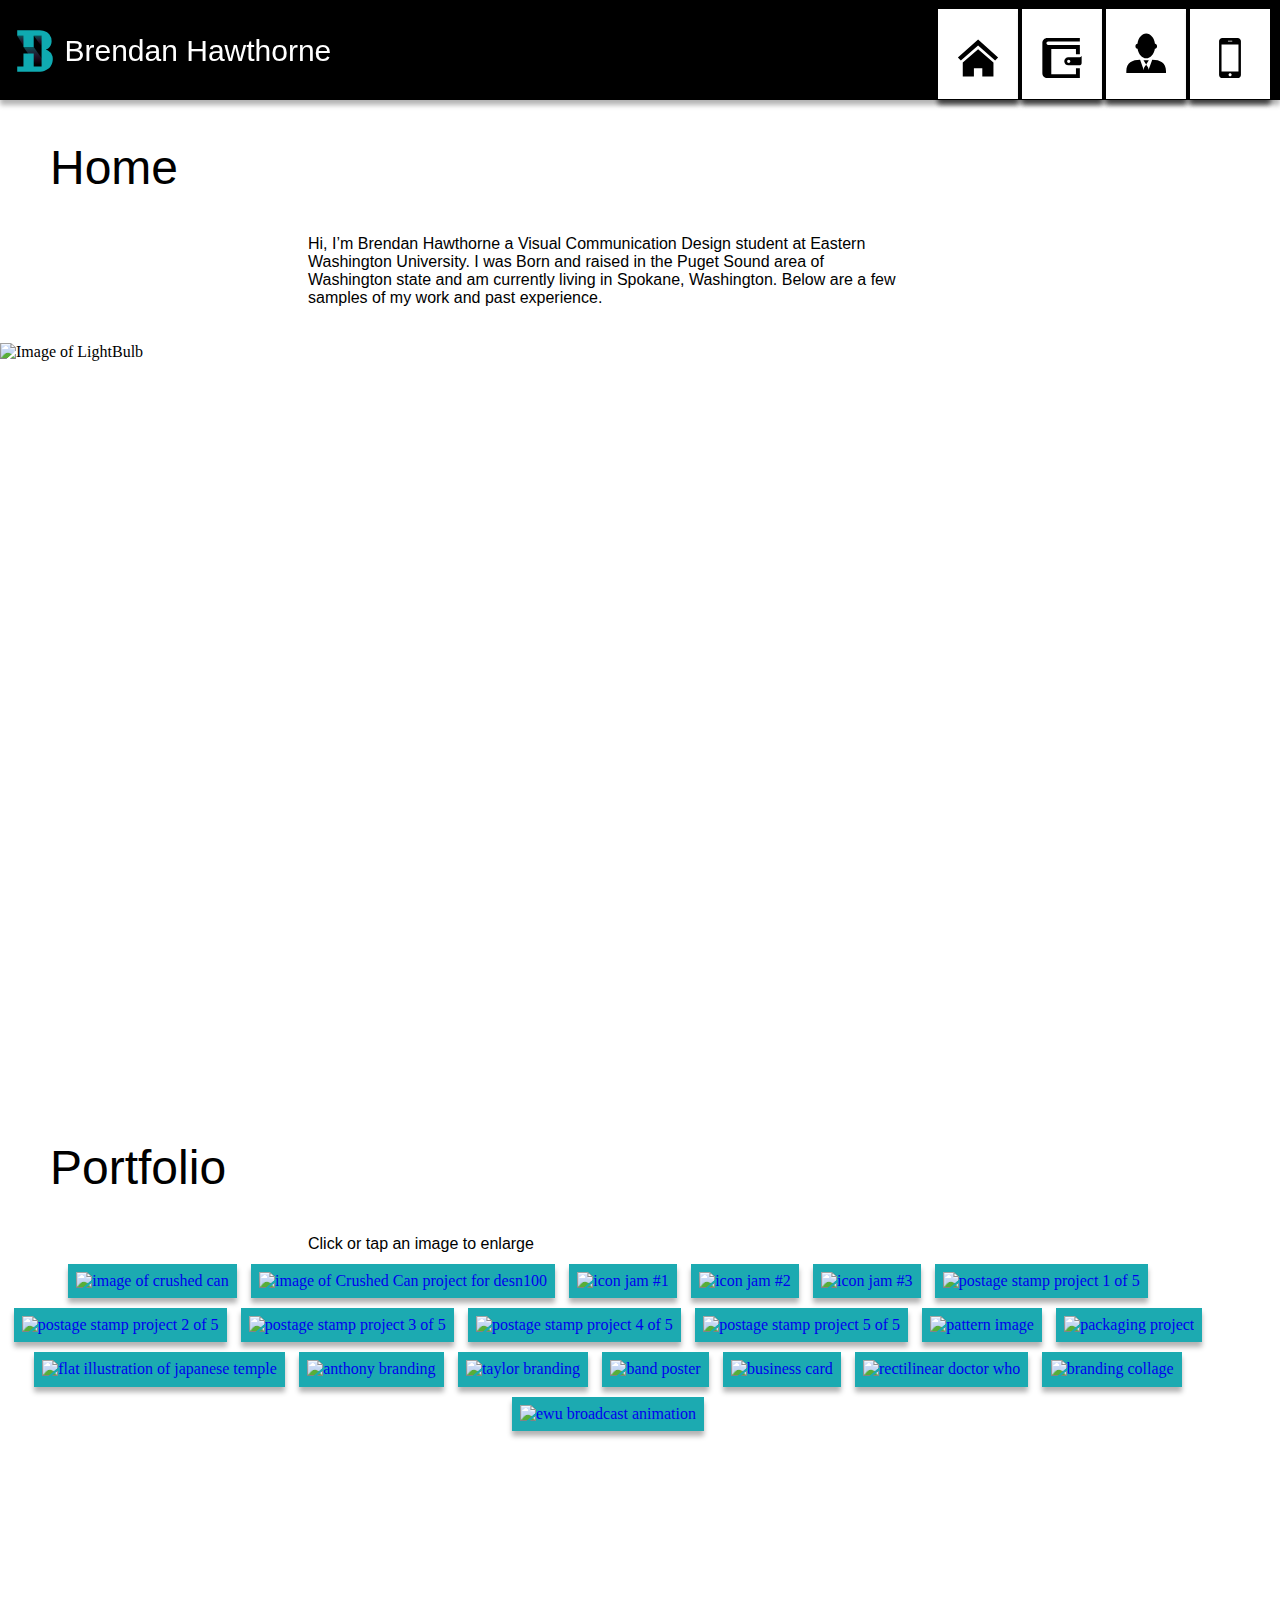
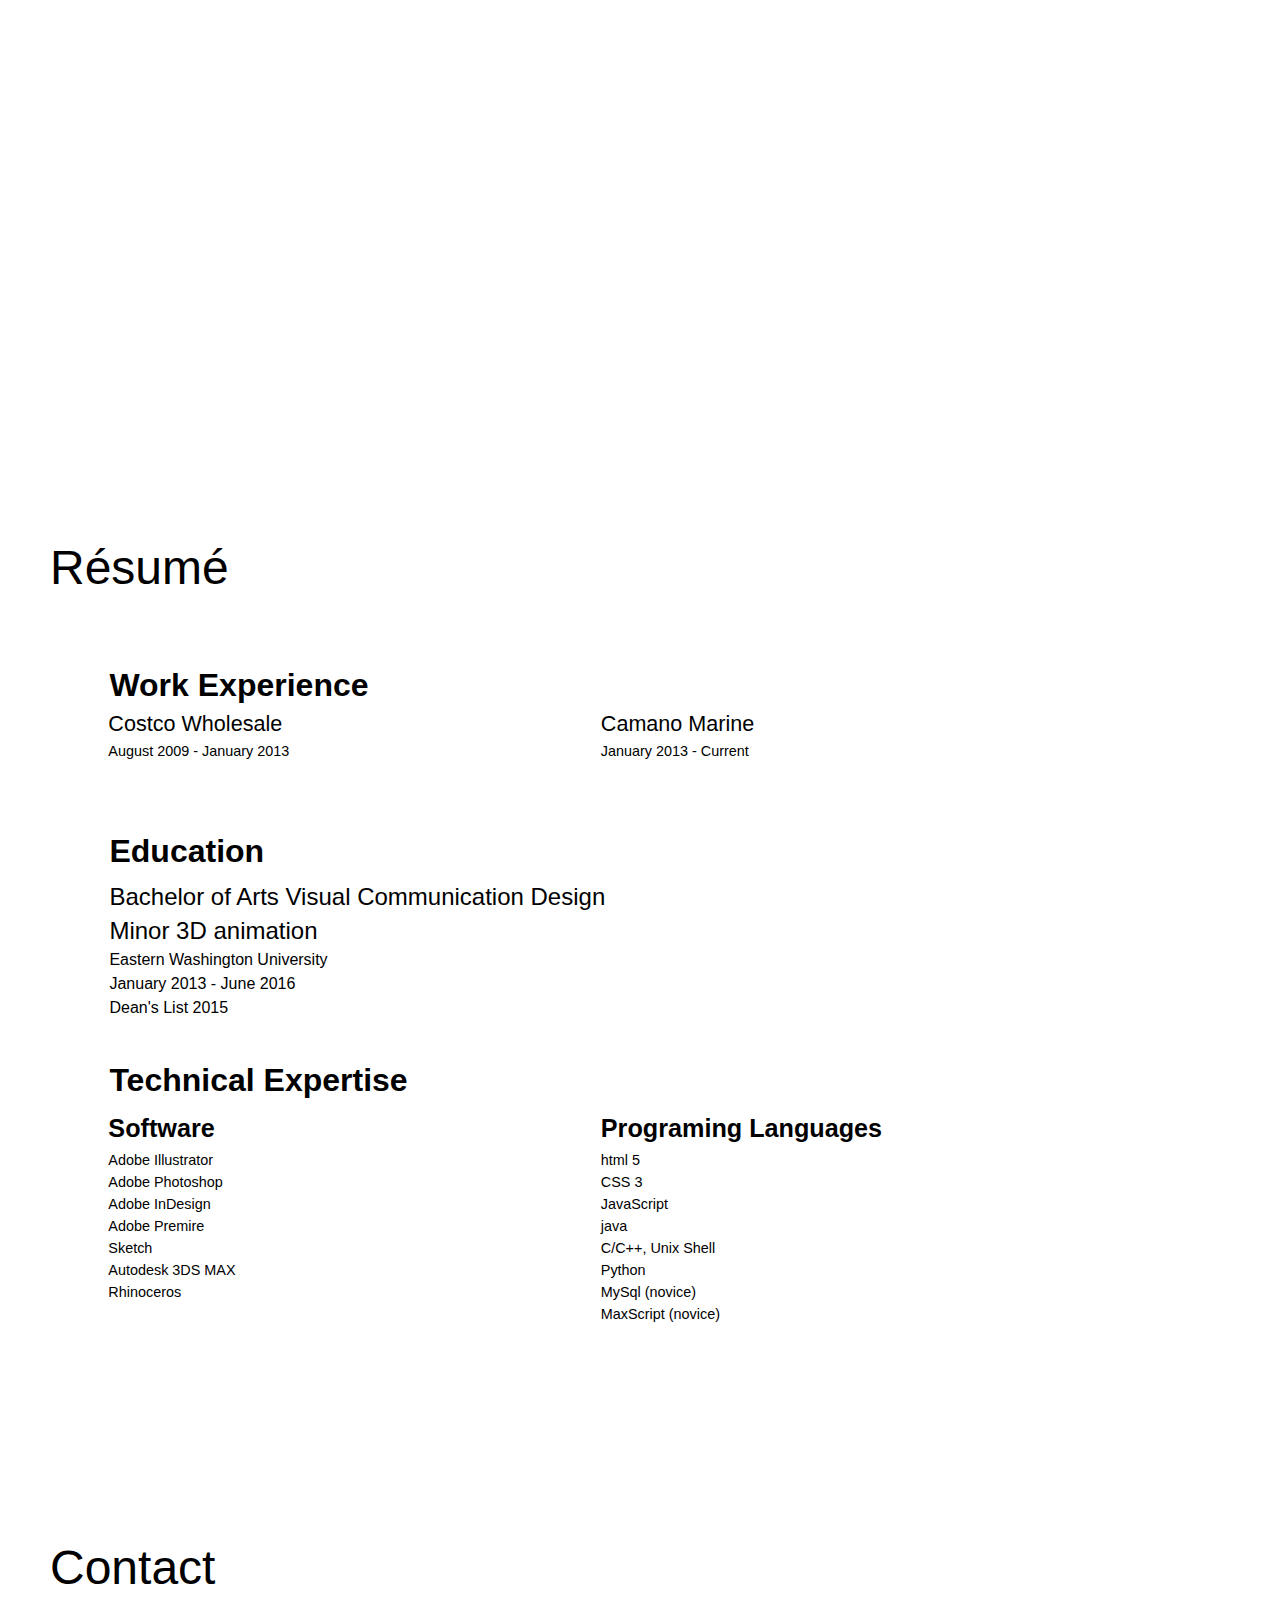
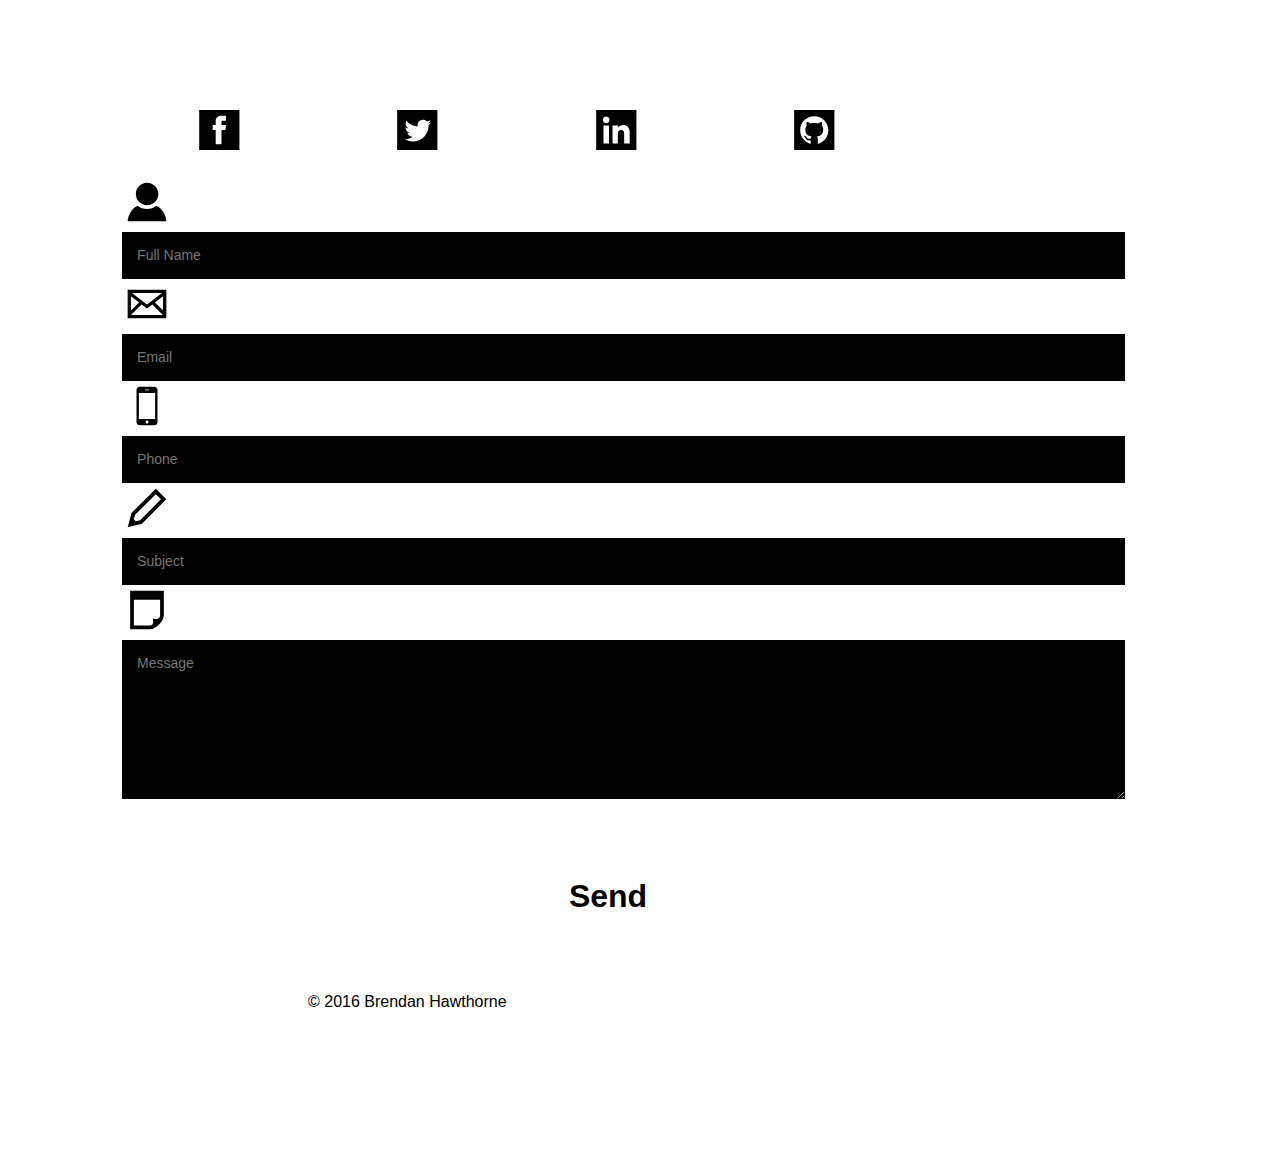
==== commit 1075b1f8: "1.5" ====
--- a/index.html
+++ b/index.html
@@ -58,8 +58,8 @@
 
     <section id="home" class="link-1">
         <h2>Home</h2>
-        <img src="img/home.png" alt="Image of LightBulb">
         <p>Hi, I’m Brendan Hawthorne a Visual Communication Design student at Eastern Washington University. I was Born and raised in the Puget Sound area of Washington state and am currently living in Spokane, Washington. Below are a few samples of my work and past experience.</p><br/><br/>
+        <img src="img/home.svg" alt="Image of LightBulb">
     </section>
     <section id="portfolio" class="link-2">
         <h2>Portfolio</h2>
@@ -69,102 +69,102 @@
             <ul id="gallery">
                 <li>
                     <a href="#img1">
-                        <img src="img/img-01.jpg" alt="image of crushed can">
+                        <img src="img/img-01_tn.jpg" alt="image of crushed can">
                     </a>
                 </li>
                 <li>
                     <a href="#img2">
-                        <img src="img/img-02.jpg" alt="image of Crushed Can project for desn100">
+                        <img src="img/img-02_tn.jpg" alt="image of Crushed Can project for desn100">
                     </a>
                 </li>
                 <li>
                     <a href="#img3">
-                        <img src="img/img-03.jpg" alt="icon jam #1">
+                        <img src="img/img-03_tn.jpg" alt="icon jam #1">
                     </a>
                 </li>
                 <li>
                     <a href="#img4">
-                        <img src="img/img-04.jpg" alt="icon jam #2">
+                        <img src="img/img-04_tn.jpg" alt="icon jam #2">
                     </a>
                 </li>
                 <li>
                     <a href="#img5">
-                        <img src="img/img-05.jpg" alt="icon jam #3">
+                        <img src="img/img-05_tn.jpg" alt="icon jam #3">
                     </a>
                 </li>
                 <li>
                     <a href="#img6">
-                        <img src="img/img-06.jpg" alt="postage stamp project 1 of 5">
+                        <img src="img/img-06_tn.jpg" alt="postage stamp project 1 of 5">
                     </a>
                 </li>
                 <li>
                     <a href="#img7">
-                        <img src="img/img-07.jpg" alt="postage stamp project 2 of 5">
+                        <img src="img/img-07_tn.jpg" alt="postage stamp project 2 of 5">
                     </a>
                 </li>
                 <li>
                     <a href="#img8">
-                        <img src="img/img-08.jpg" alt="postage stamp project 3 of 5">
+                        <img src="img/img-08_tn.jpg" alt="postage stamp project 3 of 5">
                     </a>
                 </li>
                 <li>
                     <a href="#img9">
-                        <img src="img/img-09.jpg" alt="postage stamp project 4 of 5">
+                        <img src="img/img-09_tn.jpg" alt="postage stamp project 4 of 5">
                     </a>
                 </li>
                 <li>
                     <a href="#img10">
-                        <img src="img/img-10.jpg" alt="postage stamp project 5 of 5">
+                        <img src="img/img-10_tn.jpg" alt="postage stamp project 5 of 5">
                     </a>
                 </li>
                 <li>
                     <a href="#img11">
-                        <img src="img/img-11.jpg" alt="pattern image">
+                        <img src="img/img-11_tn.jpg" alt="pattern image">
                     </a>
                 </li>
                 <li>
                     <a href="#img12">
-                        <img src="img/img-12.png" alt="packaging project">
+                        <img src="img/img-12_tn.jpg" alt="packaging project">
                     </a>
                 </li>
                 <li>
                     <a href="#img13">
-                        <img src="img/img-13.jpg" alt="flat illustration of japanese temple">
+                        <img src="img/img-13_tn.jpg" alt="flat illustration of japanese temple">
                     </a>
                 </li>
                 <li>
                     <a href="#img14">
-                        <img src="img/img-14.png" alt="anthony branding">
+                        <img src="img/img-14_tn.jpg" alt="anthony branding">
                     </a>
                 </li>
                 <li>
                     <a href="#img15">
-                        <img src="img/img-15.png" alt="taylor branding">
+                        <img src="img/img-15_tn.jpg" alt="taylor branding">
                     </a>
                 </li>
                 <li>
                     <a href="#img16">
-                        <img src="img/img-16.png" alt="band poster">
+                        <img src="img/img-16_tn.jpg" alt="band poster">
                     </a>
                 </li>
                 <li>
                     <a href="#img17">
-                        <img src="img/img-17.png" alt="business card">
+                        <img src="img/img-17_tn.jpg" alt="business card">
                     </a>
                 </li>
                 <li>
                     <a href="#img18">
-                        <img src="img/img-18.jpg" alt="rectilinear doctor who">
+                        <img src="img/img-18_tn.jpg" alt="rectilinear doctor who">
                     </a>
                 </li>
                 <li>
                     <a href="#img19">
-                        <img src="img/img-19.jpg" alt="branding collage">
+                        <img src="img/img-19_tn.jpg" alt="branding collage">
                     </a>
                 </li>
                 <li>
                     <a href="#img20">
-                        <img src="img/img-20.jpg" alt="ewu broadcast animation">
+                        <img src="img/img-20_tn.jpg" alt="ewu broadcast animation">
                     </a>
                 </li>
             </ul>
@@ -173,7 +173,7 @@
         <a href="#_" class="lightbox" id="img1">
             <figure>
                 <img src="img/img-01.jpg" alt="top image of crushed can">
-                <figcaption>Trying render with few lines <br>Click or touch anywhere to return</figcaption>
+                <figcaption>based on the title sequence from "dr. strangelove" <br>Click or touch anywhere to return</figcaption>
             </figure>
         </a>
         <a href="#_" class="lightbox" id="img2">
@@ -227,7 +227,7 @@
         <a href="#_" class="lightbox" id="img10">
             <figure>
                 <img src="img/img-10.jpg" alt="postage stamp project 5 of 5">
-                <br><figcaption>Postage stamp Project for desn 263 - 5 of 5 <br>Click or touch anywhere to return</figcaption>
+                <br><figcaption>Social Issue Poster Competition <br>Click or touch anywhere to return</figcaption>
             </figure>
         </a>
         <a href="#_" class="lightbox" id="img11">
@@ -238,7 +238,7 @@
         </a>
         <a href="#_" class="lightbox" id="img12">
             <figure>
-                <img src="img/img-12.png" alt="packaging project">
+                <img src="img/img-12.jpg" alt="packaging project">
                 <br><figcaption>Packaging concept <br>Click or touch anywhere to return</figcaption>
             </figure>
         </a>
@@ -250,32 +250,32 @@
         </a>
         <a href="#_" class="lightbox" id="img14">
             <figure>
-                <img src="img/img-14.png" alt="anthony branding">
+                <img src="img/img-14.jpg" alt="anthony branding">
                 <br><figcaption>Branding project for colleague <br>Click or touch anywhere to return</figcaption>
             </figure>
         </a>
         <a href="#_" class="lightbox" id="img15">
             <figure>
-                <img src="img/img-15.png" alt="taylor branding">
+                <img src="img/img-15.jpg" alt="taylor branding">
                 <br><figcaption>Branding project for colleague <br>Click or touch anywhere to return</figcaption>
             </figure>
         </a>
         <a href="#_" class="lightbox" id="img16">
             <figure>
-                <img src="img/img-16.png" alt="band poster">
+                <img src="img/img-16.jpg" alt="band poster">
                 <br><figcaption>Poster inspired by the artist Excision <br>Click or touch anywhere to return</figcaption>
             </figure>
         </a>
         <a href="#_" class="lightbox" id="img17">
             <figure>
-                <img src="img/img-17.png" alt="business card">
-                <br><figcaption>Business card mock-up <br>Click or touch anywhere to return</figcaption>
+                <img src="img/img-17.jpg" alt="business card">
+                <br><figcaption>Project to correct file naming conventions at EWU <br>Click or touch anywhere to return</figcaption>
             </figure>
         </a>
         <a href="#_" class="lightbox" id="img18">
             <figure>
                 <img src="img/img-18.jpg" alt="rectilinear doctor who">
-                <br><figcaption>Rectilinear scene inspired by doctor who <br>Click or touch anywhere to return</figcaption>
+                <br><figcaption>Project to correct file naming conventions at EWU <br>Click or touch anywhere to return</figcaption>
             </figure>
         </a>
         <a href="#_" class="lightbox" id="img19">
@@ -354,25 +354,25 @@
         <div class="social-container">
         <a href="https://www.facebook.com/WretchedEraser" class="facebook ">
             <figure class="social">
-                <svg version="1.1" xmlns="http://www.w3.org/2000/svg" xmlns:xlink="http://www.w3.org/1999/xlink" x="0px" y="0px" width="50px" height="50px" viewBox="0 0 512 512" enable-background="new 0 0 512 512" xml:space="preserve" fill="#00" class="social-icon"><path id="facebook-square-icon" d="M50.473,50v412h412V50H50.473z M324.215,160.658c0,0-22.893,0-31.988,0c-11.291,0-13.645,4.625-13.645,16.309c0,9.723,0,28.227,0,28.227h45.633l-4.391,49.551h-41.242v148.03h-59.111V255.372h-30.74v-50.178h30.74c0,0,0-7.215,0-39.517c0-37.087,19.832-56.452,63.818-56.452c7.205,0,40.926,0,40.926,0V160.658z"/></svg>
+                <svg version="1.1" xmlns="http://www.w3.org/2000/svg" xmlns:xlink="http://www.w3.org/1999/xlink" x="0px" y="0px" width="50px" height="50px" viewBox="0 0 512 512" enable-background="new 0 0 512 512" xml:space="preserve" fill="#000" class="social-icon"><path id="facebook-square-icon" d="M50.473,50v412h412V50H50.473z M324.215,160.658c0,0-22.893,0-31.988,0c-11.291,0-13.645,4.625-13.645,16.309c0,9.723,0,28.227,0,28.227h45.633l-4.391,49.551h-41.242v148.03h-59.111V255.372h-30.74v-50.178h30.74c0,0,0-7.215,0-39.517c0-37.087,19.832-56.452,63.818-56.452c7.205,0,40.926,0,40.926,0V160.658z"/></svg>
                 <!-- <figcaption class="social-caption">facebook</figcaption> -->
             </figure>
         </a>
         <a href="https://twitter.com/WretchedEraser" class="twitter ">
             <figure class="social">
-                <svg version="1.1" xmlns="http://www.w3.org/2000/svg" xmlns:xlink="http://www.w3.org/1999/xlink" x="0px" y="0px" width="50px" height="50px" viewBox="0 0 512 512" enable-background="new 0 0 512 512" xml:space="preserve" fill="#00" class="social-icon"><path id="twitter-2-icon" d="M50,50v412h412V50H50z M370.942,207.125c3.553,79.059-55.408,167.203-159.768,167.203c-31.743,0-61.289-9.305-86.163-25.253c29.82,3.515,59.585-4.758,83.217-23.278c-24.596-0.453-45.356-16.703-52.508-39.035c8.808,1.684,17.473,1.19,25.383-0.962c-27.03-5.433-45.692-29.784-45.083-55.826c7.577,4.211,16.245,6.74,25.46,7.032c-25.034-16.73-32.12-49.786-17.396-75.045c27.723,34.006,69.143,56.385,115.857,58.729c-8.199-35.16,18.474-69.019,54.755-69.019c16.168,0,30.776,6.825,41.029,17.75c12.804-2.52,24.833-7.198,35.694-13.639c-4.197,13.126-13.11,24.141-24.715,31.098c11.37-1.357,22.204-4.379,32.284-8.851C391.454,189.301,381.926,199.201,370.942,207.125z"/></svg>
+                <svg version="1.1" xmlns="http://www.w3.org/2000/svg" xmlns:xlink="http://www.w3.org/1999/xlink" x="0px" y="0px" width="50px" height="50px" viewBox="0 0 512 512" enable-background="new 0 0 512 512" xml:space="preserve" fill="#000" class="social-icon"><path id="twitter-2-icon" d="M50,50v412h412V50H50z M370.942,207.125c3.553,79.059-55.408,167.203-159.768,167.203c-31.743,0-61.289-9.305-86.163-25.253c29.82,3.515,59.585-4.758,83.217-23.278c-24.596-0.453-45.356-16.703-52.508-39.035c8.808,1.684,17.473,1.19,25.383-0.962c-27.03-5.433-45.692-29.784-45.083-55.826c7.577,4.211,16.245,6.74,25.46,7.032c-25.034-16.73-32.12-49.786-17.396-75.045c27.723,34.006,69.143,56.385,115.857,58.729c-8.199-35.16,18.474-69.019,54.755-69.019c16.168,0,30.776,6.825,41.029,17.75c12.804-2.52,24.833-7.198,35.694-13.639c-4.197,13.126-13.11,24.141-24.715,31.098c11.37-1.357,22.204-4.379,32.284-8.851C391.454,189.301,381.926,199.201,370.942,207.125z"/></svg>
                 <!-- <figcaption class="social-caption">Twitter</figcaption> -->
             </figure>
         </a>
         <a href="https://www.linkedin.com/in/brendanhawthorne" class="linkedin ">
             <figure class="social">
-                <svg version="1.1" xmlns="http://www.w3.org/2000/svg" xmlns:xlink="http://www.w3.org/1999/xlink" x="0px" y="0px" width="50px" height="50px" viewBox="0 0 512 512" enable-background="new 0 0 512 512" xml:space="preserve" fill="#00" class="social-icon"><path id="linkedin-square-icon" d="M50.473,50v412h412V50H50.473z M181.522,392.99h-56.536V210.336h56.536V392.99z M152.984,186.417c-18.464,0-33.432-15.09-33.432-33.704c0-18.614,14.968-33.704,33.432-33.704c18.463,0,33.432,15.089,33.432,33.704C186.416,171.328,171.447,186.417,152.984,186.417z M393.394,392.99h-56.262c0,0,0-69.582,0-95.881c0-26.296-9.99-40.974-30.782-40.974c-22.629,0-34.452,15.289-34.452,40.974c0,28.133,0,95.881,0,95.881h-54.225V210.336h54.225v24.599c0,0,16.309-30.171,55.04-30.171c38.733,0,66.456,23.648,66.456,72.572C393.394,326.262,393.394,392.99,393.394,392.99z"/></svg>
+                <svg version="1.1" xmlns="http://www.w3.org/2000/svg" xmlns:xlink="http://www.w3.org/1999/xlink" x="0px" y="0px" width="50px" height="50px" viewBox="0 0 512 512" enable-background="new 0 0 512 512" xml:space="preserve" fill="#000" class="social-icon"><path id="linkedin-square-icon" d="M50.473,50v412h412V50H50.473z M181.522,392.99h-56.536V210.336h56.536V392.99z M152.984,186.417c-18.464,0-33.432-15.09-33.432-33.704c0-18.614,14.968-33.704,33.432-33.704c18.463,0,33.432,15.089,33.432,33.704C186.416,171.328,171.447,186.417,152.984,186.417z M393.394,392.99h-56.262c0,0,0-69.582,0-95.881c0-26.296-9.99-40.974-30.782-40.974c-22.629,0-34.452,15.289-34.452,40.974c0,28.133,0,95.881,0,95.881h-54.225V210.336h54.225v24.599c0,0,16.309-30.171,55.04-30.171c38.733,0,66.456,23.648,66.456,72.572C393.394,326.262,393.394,392.99,393.394,392.99z"/></svg>
                 <!-- <figcaption class="social-caption">LinkedIn</figcaption> -->
             </figure>
         </a>
         <a href="https://github.com/WretchedEraser/" class="github ">
             <figure class="social">
-                <svg version="1.1" xmlns="http://www.w3.org/2000/svg" xmlns:xlink="http://www.w3.org/1999/xlink" x="0px" y="0px" width="50px" height="50px" viewBox="0 0 512 512" style="enable-background:new 0 0 512 512;" xml:space="preserve" class="social-icon" fill="#00"><path id="github-2-icon" d="M50,50v412h412V50H50z M301.672,396.377c-7.311,1.408-9.621-3.086-9.621-6.924c0-4.74,0-20.277,0-39.57c0-13.448-4.73-22.237-9.895-26.709c32.107-3.567,65.846-15.76,65.846-71.149c0-15.749-5.598-28.61-14.846-38.703c1.49-3.638,6.432-18.307-1.42-38.162c0,0-12.086-3.873-39.617,14.786c-11.512-3.192-23.867-4.799-36.119-4.858c-12.252,0.059-24.586,1.667-36.098,4.858c-27.553-18.659-39.664-14.786-39.664-14.786c-7.816,19.855-2.887,34.524-1.385,38.162c-9.225,10.092-14.857,22.954-14.857,38.703c0,55.26,33.656,67.629,65.693,71.267c-4.131,3.603-7.863,9.962-9.152,19.28c-8.24,3.686-29.104,10.057-41.965-11.982c0,0-7.627-13.846-22.109-14.867c0,0-14.07-0.176-0.986,8.766c0,0,9.459,4.437,16.006,21.111c0,0,8.357,25.735,48.467,17.004v26.85c0,3.814-2.324,8.273-9.529,6.936c-57.303-19.058-98.619-73.121-98.619-136.83c0-79.634,64.564-144.2,144.199-144.2c79.633,0,144.199,64.566,144.199,144.2C400.199,323.256,358.939,377.285,301.672,396.377z"/></svg>
+                <svg version="1.1" xmlns="http://www.w3.org/2000/svg" xmlns:xlink="http://www.w3.org/1999/xlink" x="0px" y="0px" width="50px" height="50px" viewBox="0 0 512 512" style="enable-background:new 0 0 512 512;" xml:space="preserve" class="social-icon" fill="#000"><path id="github-2-icon" d="M50,50v412h412V50H50z M301.672,396.377c-7.311,1.408-9.621-3.086-9.621-6.924c0-4.74,0-20.277,0-39.57c0-13.448-4.73-22.237-9.895-26.709c32.107-3.567,65.846-15.76,65.846-71.149c0-15.749-5.598-28.61-14.846-38.703c1.49-3.638,6.432-18.307-1.42-38.162c0,0-12.086-3.873-39.617,14.786c-11.512-3.192-23.867-4.799-36.119-4.858c-12.252,0.059-24.586,1.667-36.098,4.858c-27.553-18.659-39.664-14.786-39.664-14.786c-7.816,19.855-2.887,34.524-1.385,38.162c-9.225,10.092-14.857,22.954-14.857,38.703c0,55.26,33.656,67.629,65.693,71.267c-4.131,3.603-7.863,9.962-9.152,19.28c-8.24,3.686-29.104,10.057-41.965-11.982c0,0-7.627-13.846-22.109-14.867c0,0-14.07-0.176-0.986,8.766c0,0,9.459,4.437,16.006,21.111c0,0,8.357,25.735,48.467,17.004v26.85c0,3.814-2.324,8.273-9.529,6.936c-57.303-19.058-98.619-73.121-98.619-136.83c0-79.634,64.564-144.2,144.199-144.2c79.633,0,144.199,64.566,144.199,144.2C400.199,323.256,358.939,377.285,301.672,396.377z"/></svg>
                 <!-- <figcaption class="social-caption">GitHub</figcaption> -->
             </figure>
         </a>
@@ -381,27 +381,27 @@
         <form id="contactform" method="post">
             <div class="form">
                 <label for="name">name</label>
-                <span class="form-icon"><svg version="1.1" xmlns="http://www.w3.org/2000/svg" xmlns:xlink="http://www.w3.org/1999/xlink" x="0px" y="0px" width="3em" height="3em" viewBox="0 0 512 512" enable-background="new 0 0 512 512" xml:space="preserve" fill="#00"><path id="user-6-icon" d="M377.055,170.75c0,66.275-53.726,120-120,120s-120-53.725-120-120c0-66.273,53.726-120,120-120S377.055,104.477,377.055,170.75z M356.101,296.41c-27.968,22.084-62.633,34.34-99.046,34.34c-36.835,0-71.839-12.543-99.934-35.051C83.067,322.875,50,417.877,50,461.25h412C462,418.25,428.678,323.926,356.101,296.41z"/></svg></span>
+                <span class="form-icon"><svg version="1.1" xmlns="http://www.w3.org/2000/svg" xmlns:xlink="http://www.w3.org/1999/xlink" x="0px" y="0px" width="3em" height="3em" viewBox="0 0 512 512" enable-background="new 0 0 512 512" xml:space="preserve" fill="#000"><path id="user-6-icon" d="M377.055,170.75c0,66.275-53.726,120-120,120s-120-53.725-120-120c0-66.273,53.726-120,120-120S377.055,104.477,377.055,170.75z M356.101,296.41c-27.968,22.084-62.633,34.34-99.046,34.34c-36.835,0-71.839-12.543-99.934-35.051C83.067,322.875,50,417.877,50,461.25h412C462,418.25,428.678,323.926,356.101,296.41z"/></svg></span>
                 <input class="formfield" name="name" id="name" type="text" placeholder="Full Name" required>
             </div>
             <div class="form">
                 <label for="email">email</label>
-                <span class="form-icon"><svg version="1.1" xmlns="http://www.w3.org/2000/svg" xmlns:xlink="http://www.w3.org/1999/xlink" x="0px" y="0px" width="3em" height="3em" viewBox="0 0 512 512" enable-background="new 0 0 512 512" xml:space="preserve" fill="#00"><path id="email-2-icon" d="M49.744,103.407v305.186H50.1h411.156h1V103.407H49.744z M415.533,138.407L255.947,260.465L96.473,138.407H415.533z M84.744,173.506l85.504,65.441L84.744,324.45V173.506z M85.1,373.593l113.186-113.186l57.654,44.127l57.375-43.882l112.941,112.94H85.1z M427.256,325.097l-85.896-85.896l85.896-65.695V325.097z"/></svg></span>
+                <span class="form-icon"><svg version="1.1" xmlns="http://www.w3.org/2000/svg" xmlns:xlink="http://www.w3.org/1999/xlink" x="0px" y="0px" width="3em" height="3em" viewBox="0 0 512 512" enable-background="new 0 0 512 512" xml:space="preserve" fill="#000"><path id="email-2-icon" d="M49.744,103.407v305.186H50.1h411.156h1V103.407H49.744z M415.533,138.407L255.947,260.465L96.473,138.407H415.533z M84.744,173.506l85.504,65.441L84.744,324.45V173.506z M85.1,373.593l113.186-113.186l57.654,44.127l57.375-43.882l112.941,112.94H85.1z M427.256,325.097l-85.896-85.896l85.896-65.695V325.097z"/></svg></span>
                 <input class="formfield" name="email" type="email" placeholder="Email" required>
             </div>
             <div class="form">
                 <label for="phone">phone</label>
-                <span class="form-icon"><svg version="1.1" xmlns="http://www.w3.org/2000/svg" xmlns:xlink="http://www.w3.org/1999/xlink" x="0px" y="0px" width="3em" height="3em" viewBox="0 0 512 512" enable-background="new 0 0 512 512" fill="#00" xml:space="preserve"><path  d="M334.832,50H177.168c-18.227,0-33,14.774-33,33v346c0,18.226,14.773,33,33,33h157.664c18.227,0,33-14.774,33-33V83C367.832,64.774,353.059,50,334.832,50z M238.5,80.222h37c2.209,0,4,1.791,4,4s-1.791,4-4,4h-37c-2.209,0-4-1.791-4-4S236.291,80.222,238.5,80.222z M257.002,443.056c-8.838,0-16-7.163-16-16s7.162-16,16-16c8.834,0,16,7.163,16,16S265.836,443.056,257.002,443.056z M342.75,393.75H169.252v-275.5H342.75V393.75z"/></svg></span>
+                <span class="form-icon"><svg version="1.1" xmlns="http://www.w3.org/2000/svg" xmlns:xlink="http://www.w3.org/1999/xlink" x="0px" y="0px" width="3em" height="3em" viewBox="0 0 512 512" enable-background="new 0 0 512 512" fill="#000" xml:space="preserve"><path  d="M334.832,50H177.168c-18.227,0-33,14.774-33,33v346c0,18.226,14.773,33,33,33h157.664c18.227,0,33-14.774,33-33V83C367.832,64.774,353.059,50,334.832,50z M238.5,80.222h37c2.209,0,4,1.791,4,4s-1.791,4-4,4h-37c-2.209,0-4-1.791-4-4S236.291,80.222,238.5,80.222z M257.002,443.056c-8.838,0-16-7.163-16-16s7.162-16,16-16c8.834,0,16,7.163,16,16S265.836,443.056,257.002,443.056z M342.75,393.75H169.252v-275.5H342.75V393.75z"/></svg></span>
                 <input class="formfield" name="phone" type="tel" placeholder="Phone">
             </div>
             <div class="form">
                 <label for="subject">subject</label>
-                <span class="form-icon"><svg version="1.1" xmlns="http://www.w3.org/2000/svg" xmlns:xlink="http://www.w3.org/1999/xlink" x="0px" y="0px" width="3em" height="3em" viewBox="0 0 512 512" enable-background="new 0 0 512 512" xml:space="preserve" fill="#00"><path id="pencil-5-icon" d="M90.695,310.537L50,460.666l152.635-37.87L462,163.434l-112.103-112.1L90.695,310.537z M405.293,163.435l-222.72,222.717L136.407,396.3l-20.288-20.289l10.901-45.092l222.877-222.88L405.293,163.435z"/></svg></span>
+                <span class="form-icon"><svg version="1.1" xmlns="http://www.w3.org/2000/svg" xmlns:xlink="http://www.w3.org/1999/xlink" x="0px" y="0px" width="3em" height="3em" viewBox="0 0 512 512" enable-background="new 0 0 512 512" xml:space="preserve" fill="#000"><path id="pencil-5-icon" d="M90.695,310.537L50,460.666l152.635-37.87L462,163.434l-112.103-112.1L90.695,310.537z M405.293,163.435l-222.72,222.717L136.407,396.3l-20.288-20.289l10.901-45.092l222.877-222.88L405.293,163.435z"/></svg></span>
                 <input class="formfield" name="subject" type="text" placeholder="Subject" required>
             </div>
             <div class="form">
                 <label for="message">message</label>
-                <span class="form-icon"><svg version="1.1" xmlns="http://www.w3.org/2000/svg" xmlns:xlink="http://www.w3.org/1999/xlink" x="0px" y="0px" width="3em" height="3em" viewBox="0 0 512 512" enable-background="new 0 0 512 512" xml:space="preserve" fill="#00"><path id="note-5-icon" d="M116.333,422V146.529h279.334c0,0,0,129.795,0,161.545c0,63.121-77.928,37.834-77.928,37.834s23.859,76.092-35,76.092C250.677,422,234.675,422,116.333,422z M435.667,311.527V50H76.333v412h207.016C351.514,462,435.667,372.93,435.667,311.527z"/></svg></span>
+                <span class="form-icon"><svg version="1.1" xmlns="http://www.w3.org/2000/svg" xmlns:xlink="http://www.w3.org/1999/xlink" x="0px" y="0px" width="3em" height="3em" viewBox="0 0 512 512" enable-background="new 0 0 512 512" xml:space="preserve" fill="#000"><path id="note-5-icon" d="M116.333,422V146.529h279.334c0,0,0,129.795,0,161.545c0,63.121-77.928,37.834-77.928,37.834s23.859,76.092-35,76.092C250.677,422,234.675,422,116.333,422z M435.667,311.527V50H76.333v412h207.016C351.514,462,435.667,372.93,435.667,311.527z"/></svg></span>
                 <textarea class="formfield" name="comments" rows="8" placeholder="Message" required></textarea>
             </div>
             <div class="form">
--- a/css/style.css
+++ b/css/style.css
@@ -12,7 +12,7 @@
     position: static;
     bottom: 0;}
 /*general text styling*/
-h1,h2, h3, h4, {
+h1,h2, h3, h4 {
     font-family: "futura-pt", 'Helvetica Neue', 'Arial', sans-serif;
     color: #000;
 }
@@ -67,7 +67,6 @@
 section h2 {
     font-weight: 300;
     font-size: 3em;
-    margin: 0;
     transform: translateX(50px);
 }
 section p {
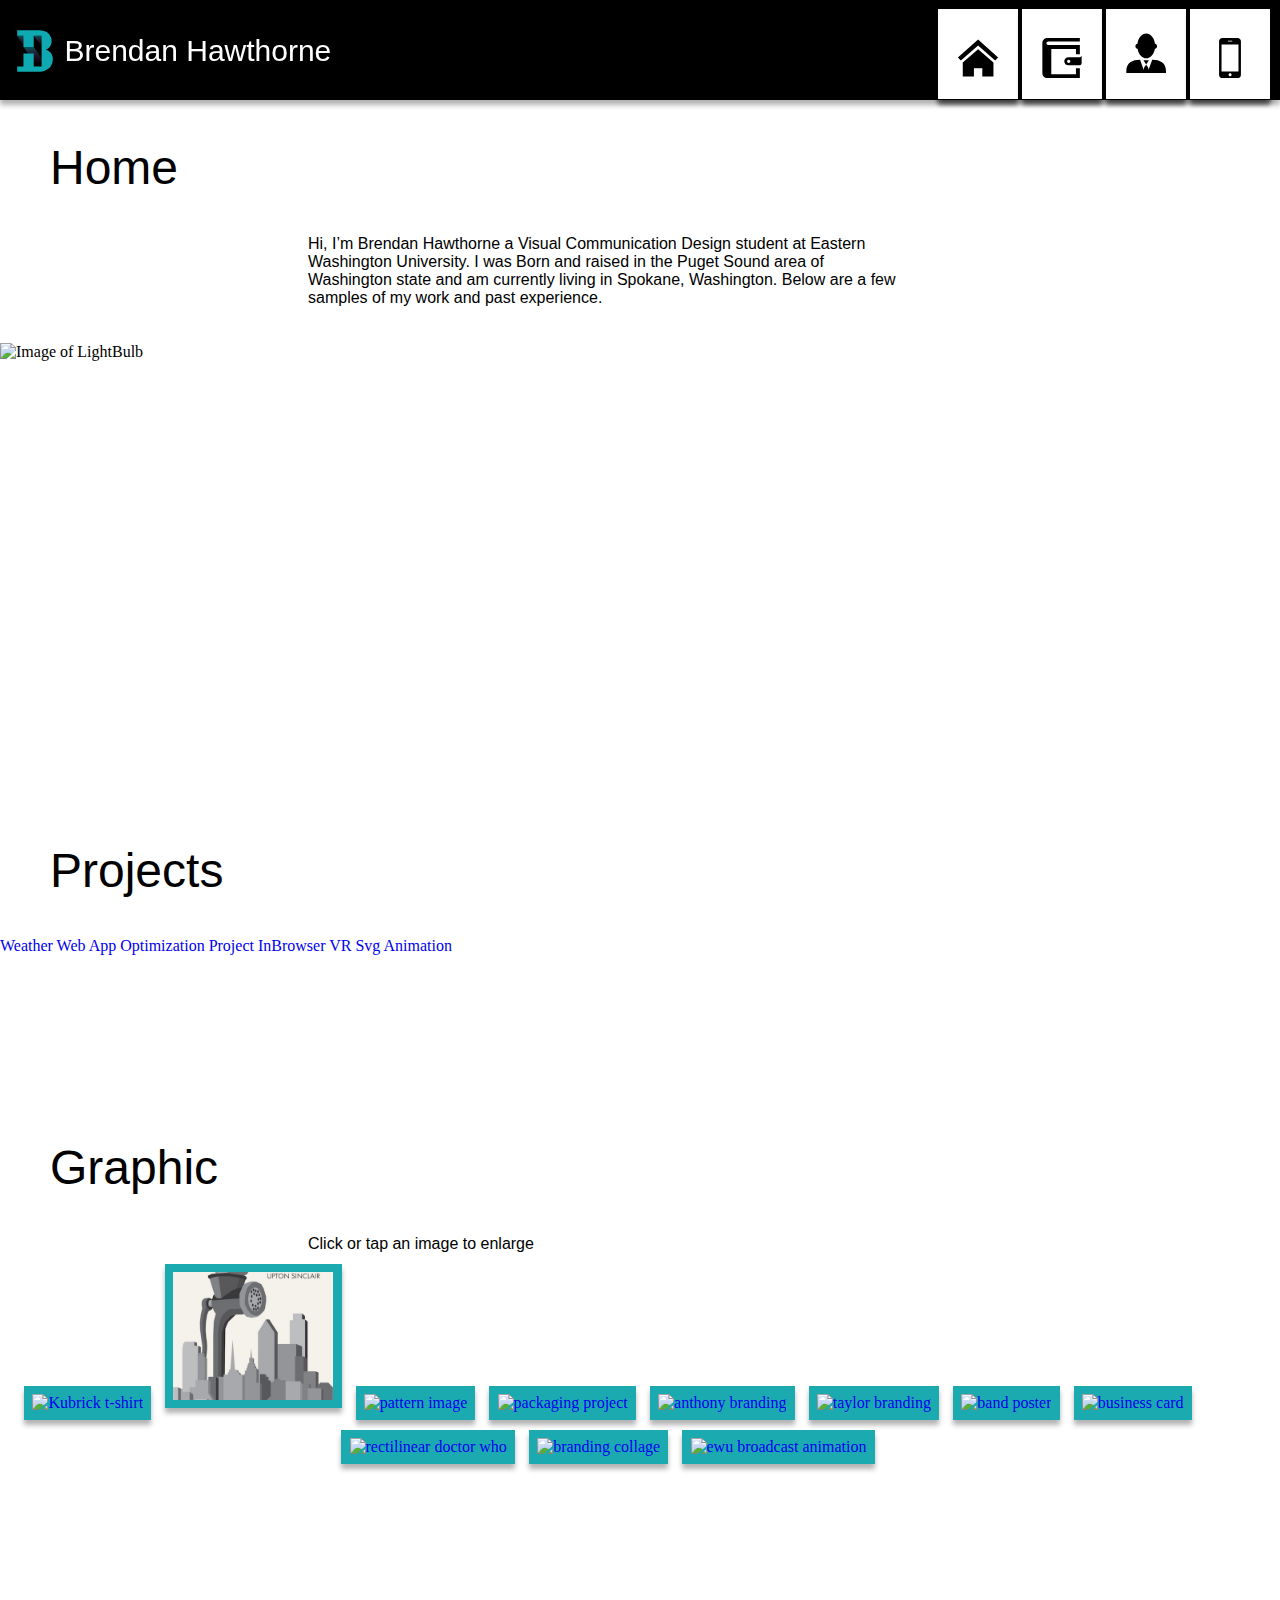
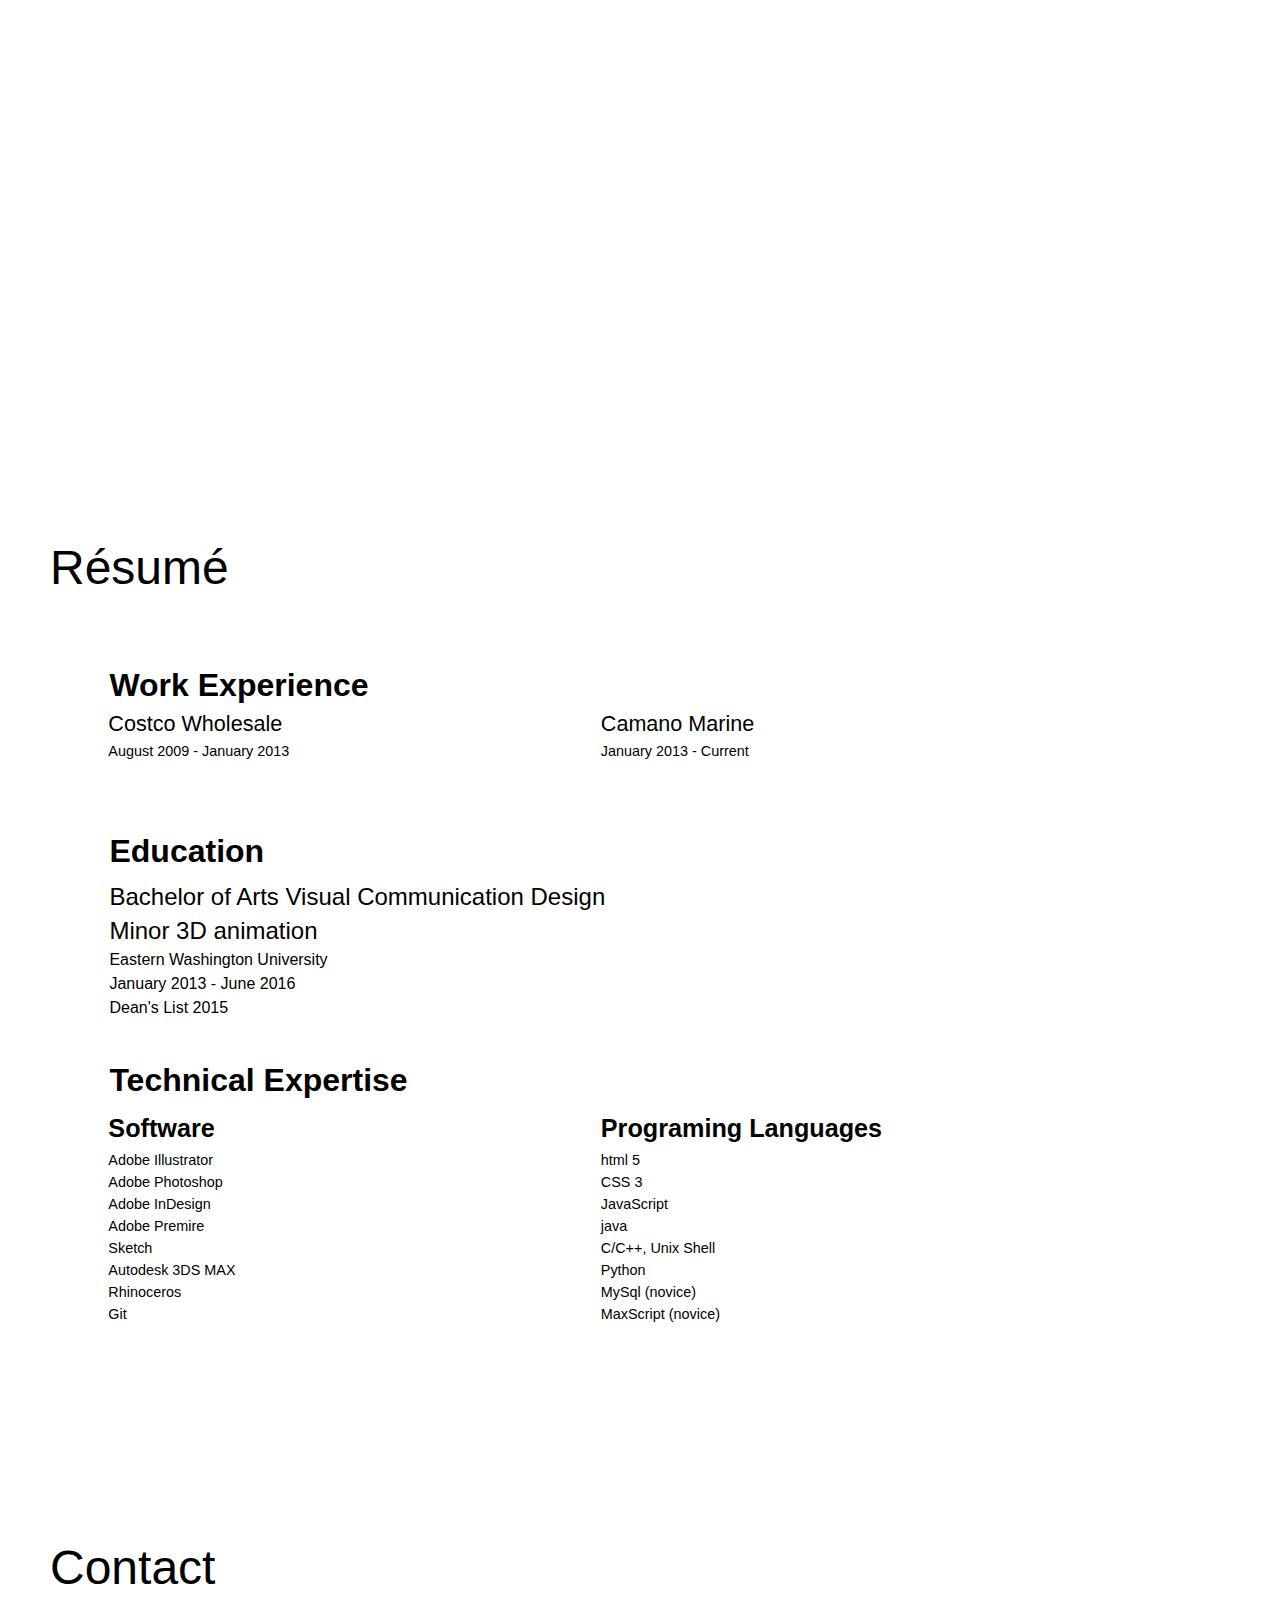
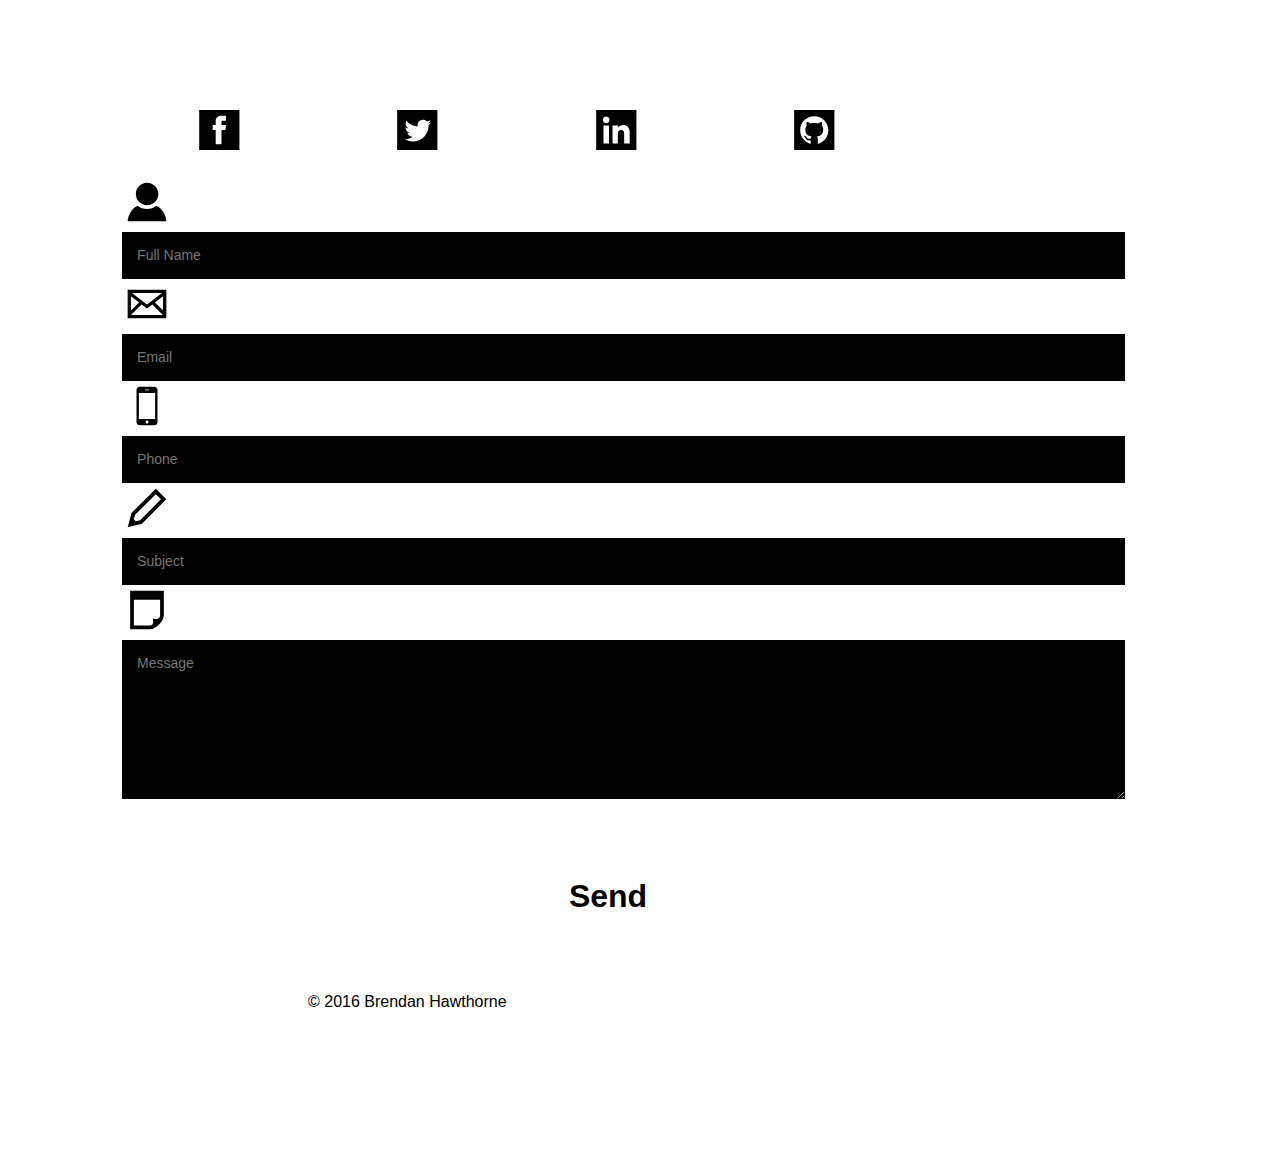
==== commit a2bd2a1d: "optimization" ====
--- a/index.html
+++ b/index.html
@@ -1,4 +1,5 @@
 <!DOCTYPE html>
+
 <head>
     <meta name="viewport" content="width=device-width, initial-scale=1.0">
     <meta charset="UTF-8">
@@ -6,6 +7,7 @@
 
     <link rel="stylesheet" href="https://cdnjs.cloudflare.com/ajax/libs/normalize/4.1.1/normalize.min.css">
     <link rel="stylesheet" href="css/style.css">
+    <!--Logo designed By Anthony Raffini-->
     <link rel="apple-touch-icon" sizes="57x57" href="img/favicon/apple-icon-57x57.png">
     <link rel="apple-touch-icon" sizes="60x60" href="img/favicon/apple-icon-60x60.png">
     <link rel="apple-touch-icon" sizes="72x72" href="img/favicon/apple-icon-72x72.png">
@@ -15,15 +17,16 @@
     <link rel="apple-touch-icon" sizes="144x144" href="img/favicon/apple-icon-144x144.png">
     <link rel="apple-touch-icon" sizes="152x152" href="img/favicon/apple-icon-152x152.png">
     <link rel="apple-touch-icon" sizes="180x180" href="img/favicon/apple-icon-180x180.png">
-    <link rel="icon" type="image/png" sizes="192x192"  href="img/favicon/android-icon-192x192.png">
+    <link rel="icon" type="image/png" sizes="192x192" href="img/favicon/android-icon-192x192.png">
     <link rel="icon" type="image/png" sizes="32x32" href="img/favicon/favicon-32x32.png">
     <link rel="icon" type="image/png" sizes="96x96" href="img/favicon/favicon-96x96.png">
     <link rel="icon" type="image/png" sizes="16x16" href="img/favicon/favicon-16x16.png">
     <link rel="manifest" href="/manifest.json">
     <meta name="msapplication-TileColor" content="#ffffff">
-    <meta name="msapplication-TileImage" content="ms-icon-144x144.png" >
+    <meta name="msapplication-TileImage" content="ms-icon-144x144.png">
     <meta name="theme-color" content="#ffffff">
 </head>
+
 <body>
     <header>
         <figure class="name animated fadeInLeft">
@@ -34,22 +37,33 @@
             <ul>
                 <li>
                     <a class="link-1" href="#home">
-                        <svg class=" animated fadeIn" version="1.1" xmlns="http://www.w3.org/2000/svg" xmlns:xlink="http://www.w3.org/1999/xlink" x="0px" y="0px" width="5%" height="5%" viewBox="0 0 512 512" enable-background="new 0 0 512 512" fill="#fff" xml:space="preserve"><path id="home-icon" d="M257.122,165.188L414.22,301.287v143.779H300.098v-82.955h-85.953v82.955H100.023V302.369L257.122,165.188zM257.086,128.15l174.271,153.27L462,250.776L257.158,66.934L50,252.118l30.571,30.716L257.086,128.15z"/></svg>
+                        <svg class=" animated fadeIn" version="1.1" xmlns="http://www.w3.org/2000/svg" xmlns:xlink="http://www.w3.org/1999/xlink" x="0px" y="0px" width="5%" height="5%" viewBox="0 0 512 512" enable-background="new 0 0 512 512" fill="#fff" xml:space="preserve">
+                            <path id="home-icon" d="M257.122,165.188L414.22,301.287v143.779H300.098v-82.955h-85.953v82.955H100.023V302.369L257.122,165.188zM257.086,128.15l174.271,153.27L462,250.776L257.158,66.934L50,252.118l30.571,30.716L257.086,128.15z" />
+                        </svg>
                     </a>
                 </li>
                 <li>
                     <a class="link-2" href="#portfolio">
-                        <svg class=" animated fadeIn" version="1.1" xmlns="http://www.w3.org/2000/svg" xmlns:xlink="http://www.w3.org/1999/xlink" x="0px" y="0px" width="5%" height="5%" viewBox="0 0 512 512" enable-background="new 0 0 512 512" fill="#fff" xml:space="preserve"><path id="book-11-icon" d="M438.865,361.328V462H104.863c-27.613,0-50-22.386-50-50V100c0-27.614,22.387-50,50-50h334.002v38 c0,0-307.098,0-324.002,0c-23.611,0-23.611,34.528,0,34.528c19.098,0,319.02,0,324.002,0v95.2h-40v-54.631H146.391V422h252.475 v-60.672H438.865z M457.137,232.729c0,8.8,0,65.801,0,74.467c0,13.334-9.553,24-27.686,24.133c0,0-63.395,0-108.475,0 c-23.082,0-41.799-18.71-41.799-41.793v-0.013c0-23.088,18.711-41.794,41.799-41.794c44.707,0,107.277,0,107.473,0 C442.449,247.729,451.584,245.195,457.137,232.729z M341.283,289.528c0-9.112-7.387-16.5-16.5-16.5s-16.5,7.388-16.5,16.5 s7.387,16.5,16.5,16.5S341.283,298.641,341.283,289.528z"/></svg>
+                        <svg class=" animated fadeIn" version="1.1" xmlns="http://www.w3.org/2000/svg" xmlns:xlink="http://www.w3.org/1999/xlink" x="0px" y="0px" width="5%" height="5%" viewBox="0 0 512 512" enable-background="new 0 0 512 512" fill="#fff" xml:space="preserve">
+                            <path id="book-11-icon" d="M438.865,361.328V462H104.863c-27.613,0-50-22.386-50-50V100c0-27.614,22.387-50,50-50h334.002v38 c0,0-307.098,0-324.002,0c-23.611,0-23.611,34.528,0,34.528c19.098,0,319.02,0,324.002,0v95.2h-40v-54.631H146.391V422h252.475 v-60.672H438.865z M457.137,232.729c0,8.8,0,65.801,0,74.467c0,13.334-9.553,24-27.686,24.133c0,0-63.395,0-108.475,0 c-23.082,0-41.799-18.71-41.799-41.793v-0.013c0-23.088,18.711-41.794,41.799-41.794c44.707,0,107.277,0,107.473,0 C442.449,247.729,451.584,245.195,457.137,232.729z M341.283,289.528c0-9.112-7.387-16.5-16.5-16.5s-16.5,7.388-16.5,16.5 s7.387,16.5,16.5,16.5S341.283,298.641,341.283,289.528z"
+                            />
+                        </svg>
                     </a>
                 </li>
                 <li>
                     <a class="link-3" href="#resume">
-                        <svg class=" animated fadeIn" xmlns="http://www.w3.org/2000/svg" xmlns:xlink="http://www.w3.org/1999/xlink" version="1.1" x="0px" y="0px" viewBox="0 0 100 125" enable-background="new 0 0 100 100" xml:space="preserve" fill="#fff"><path d="M77.609,33.02c0,3.527-2.133,6.386-4.765,6.386c-0.202,0-0.392-0.048-0.587-0.079C69.984,53.016,61.155,63.236,50.59,63.236  c-10.568,0-19.396-10.221-21.669-23.909c-0.195,0.03-0.385,0.079-0.587,0.079c-2.633,0-4.765-2.859-4.765-6.386  c0-3.526,2.132-6.385,4.765-6.385c0.138,0,0.263,0.039,0.399,0.053C30.665,12.384,39.708,1.551,50.59,1.551  c10.881,0,19.923,10.833,21.855,25.137c0.136-0.014,0.261-0.053,0.399-0.053C75.477,26.634,77.609,29.493,77.609,33.02z   M57.087,67.93H43.731l6.678,10.591L57.087,67.93z M65.956,66.938H65.59l-9.38,25.798v-3.033c0-3.141-5.801-10.031-5.801-10.031  s-5.803,6.891-5.803,10.031v3.459l-9.38-26.224H34.86c-18.803,0-34.043,7.785-34.043,28.1V100h43.789h2.449h6.515h2.641H100v-4.962  C100,74.724,84.758,66.938,65.956,66.938z"/></svg>
+                        <svg class=" animated fadeIn" xmlns="http://www.w3.org/2000/svg" xmlns:xlink="http://www.w3.org/1999/xlink" version="1.1" x="0px" y="0px" viewBox="0 0 100 125" enable-background="new 0 0 100 100" xml:space="preserve" fill="#fff">
+                            <path d="M77.609,33.02c0,3.527-2.133,6.386-4.765,6.386c-0.202,0-0.392-0.048-0.587-0.079C69.984,53.016,61.155,63.236,50.59,63.236  c-10.568,0-19.396-10.221-21.669-23.909c-0.195,0.03-0.385,0.079-0.587,0.079c-2.633,0-4.765-2.859-4.765-6.386  c0-3.526,2.132-6.385,4.765-6.385c0.138,0,0.263,0.039,0.399,0.053C30.665,12.384,39.708,1.551,50.59,1.551  c10.881,0,19.923,10.833,21.855,25.137c0.136-0.014,0.261-0.053,0.399-0.053C75.477,26.634,77.609,29.493,77.609,33.02z   M57.087,67.93H43.731l6.678,10.591L57.087,67.93z M65.956,66.938H65.59l-9.38,25.798v-3.033c0-3.141-5.801-10.031-5.801-10.031  s-5.803,6.891-5.803,10.031v3.459l-9.38-26.224H34.86c-18.803,0-34.043,7.785-34.043,28.1V100h43.789h2.449h6.515h2.641H100v-4.962  C100,74.724,84.758,66.938,65.956,66.938z"
+                            />
+                        </svg>
                     </a>
                 </li>
                 <li>
                     <a class="link-4" href="#contact">
-                        <svg class=" animated fadeIn" version="1.1" xmlns="http://www.w3.org/2000/svg" xmlns:xlink="http://www.w3.org/1999/xlink" x="0px" y="0px" width="5%" height="5%" viewBox="0 0 512 512" enable-background="new 0 0 512 512" fill="#fff" xml:space="preserve"><path id="smartphone-4-icon" d="M334.832,50H177.168c-18.227,0-33,14.774-33,33v346c0,18.226,14.773,33,33,33h157.664c18.227,0,33-14.774,33-33V83C367.832,64.774,353.059,50,334.832,50z M238.5,80.222h37c2.209,0,4,1.791,4,4s-1.791,4-4,4h-37c-2.209,0-4-1.791-4-4S236.291,80.222,238.5,80.222z M257.002,443.056c-8.838,0-16-7.163-16-16s7.162-16,16-16c8.834,0,16,7.163,16,16S265.836,443.056,257.002,443.056z M342.75,393.75H169.252v-275.5H342.75V393.75z"/></svg>
+                        <svg class=" animated fadeIn" version="1.1" xmlns="http://www.w3.org/2000/svg" xmlns:xlink="http://www.w3.org/1999/xlink" x="0px" y="0px" width="5%" height="5%" viewBox="0 0 512 512" enable-background="new 0 0 512 512" fill="#fff" xml:space="preserve">
+                            <path id="smartphone-4-icon" d="M334.832,50H177.168c-18.227,0-33,14.774-33,33v346c0,18.226,14.773,33,33,33h157.664c18.227,0,33-14.774,33-33V83C367.832,64.774,353.059,50,334.832,50z M238.5,80.222h37c2.209,0,4,1.791,4,4s-1.791,4-4,4h-37c-2.209,0-4-1.791-4-4S236.291,80.222,238.5,80.222z M257.002,443.056c-8.838,0-16-7.163-16-16s7.162-16,16-16c8.834,0,16,7.163,16,16S265.836,443.056,257.002,443.056z M342.75,393.75H169.252v-275.5H342.75V393.75z"
+                            />
+                        </svg>
                     </a>
                 </li>
             </ul>
@@ -58,26 +72,36 @@
 
     <section id="home" class="link-1">
         <h2>Home</h2>
-        <p>Hi, I’m Brendan Hawthorne a Visual Communication Design student at Eastern Washington University. I was Born and raised in the Puget Sound area of Washington state and am currently living in Spokane, Washington. Below are a few samples of my work and past experience.</p><br/><br/>
+        <p>Hi, I’m Brendan Hawthorne a Visual Communication Design student at Eastern Washington University. I was Born and raised in the Puget Sound area of Washington state and am currently living in Spokane, Washington. Below are a few samples of my work
+            and past experience.</p>
+        <br/>
+        <br/>
         <img src="img/home.svg" alt="Image of LightBulb">
+        <h2>Projects</h2>
+        <div class="link-cont">
+            <a class="feat-links" href="https://wretchederaser.github.io/verbose-weather">Weather Web App</a>
+            <a class="feat-links" href="http://wretchederaser.github.io/templated-visualize">Optimization Project</a>
+            <a class="feat-links" href="https://wretchederaser.github.io/aframe/">InBrowser VR</a>
+            <a class="feat-links" href="http://wretchederaser.github.io/svg-animation-doodle/"> Svg Animation</a>
+        </div>
     </section>
     <section id="portfolio" class="link-2">
-        <h2>Portfolio</h2>
+        <h2>Graphic</h2>
         <p>Click or tap an image to enlarge</p>
         <!--thumbnail images-->
         <div>
             <ul id="gallery">
                 <li>
                     <a href="#img1">
-                        <img src="img/img-01_tn.jpg" alt="image of crushed can">
+                        <img src="img/img-01_tn.jpg" alt="Kubrick t-shirt">
                     </a>
                 </li>
                 <li>
                     <a href="#img2">
-                        <img src="img/img-02_tn.jpg" alt="image of Crushed Can project for desn100">
-                    </a>
-                </li>
-                <li>
+                        <img src="img/img-02_tn.jpg" alt="The Jungle by Upton Sinclair Book Cover for Creative Action Network">
+                    </a>
+                </li>
+                <!-- <li>
                     <a href="#img3">
                         <img src="img/img-03_tn.jpg" alt="icon jam #1">
                     </a>
@@ -92,8 +116,8 @@
                         <img src="img/img-05_tn.jpg" alt="icon jam #3">
                     </a>
                 </li>
-                <li>
-                    <a href="#img6">
+                <li> -->
+                    <!-- <a href="#img6">
                         <img src="img/img-06_tn.jpg" alt="postage stamp project 1 of 5">
                     </a>
                 </li>
@@ -112,11 +136,11 @@
                         <img src="img/img-09_tn.jpg" alt="postage stamp project 4 of 5">
                     </a>
                 </li>
-                <li>
+                <!-- <li>
                     <a href="#img10">
                         <img src="img/img-10_tn.jpg" alt="postage stamp project 5 of 5">
                     </a>
-                </li>
+                </li> -->
                 <li>
                     <a href="#img11">
                         <img src="img/img-11_tn.jpg" alt="pattern image">
@@ -127,11 +151,11 @@
                         <img src="img/img-12_tn.jpg" alt="packaging project">
                     </a>
                 </li>
-                <li>
-                    <a href="#img13">
+                <!--<li>
+                     <a href="#img13">
                         <img src="img/img-13_tn.jpg" alt="flat illustration of japanese temple">
                     </a>
-                </li>
+                </li> -->
                 <li>
                     <a href="#img14">
                         <img src="img/img-14_tn.jpg" alt="anthony branding">
@@ -173,121 +197,159 @@
         <a href="#_" class="lightbox" id="img1">
             <figure>
                 <img src="img/img-01.jpg" alt="top image of crushed can">
-                <figcaption>based on the title sequence from "dr. strangelove" <br>Click or touch anywhere to return</figcaption>
+                <figcaption>based on the title sequence from "dr. strangelove"
+                    <br>Click or touch anywhere to return</figcaption>
             </figure>
         </a>
         <a href="#_" class="lightbox" id="img2">
             <figure>
-                <img src="img/img-02.jpg" alt="side view of crushed can" >
-                <figcaption>Crushed Can project for desn100 <br>Click or touch anywhere to return</figcaption>
-            </figure>
-        </a>
-        <a href="#_" class="lightbox" id="img3">
+                <img src="img/img-02.jpg" alt="side view of crushed can">
+                <figcaption>The Jungle by Upton Sinclair Book Cover for Creative Action Network
+                    <br>Click or touch anywhere to return</figcaption>
+            </figure>
+        </a>
+        <!-- <a href="#_" class="lightbox" id="img3">
             <figure>
                 <img src="img/img-03.jpg" alt="narrative line page 1">
-                <br><figcaption>Iconjam Series #1 <br>Click or touch anywhere to return</figcaption>
+                <br>
+                <figcaption>Iconjam Series #1
+                    <br>Click or touch anywhere to return</figcaption>
             </figure>
         </a>
         <a href="#_" class="lightbox" id="img4">
             <figure>
                 <img src="img/img-04.jpg" alt="narrative line page 2">
-                <br><figcaption>Iconjam Series #2 <br>Click or touch anywhere to return</figcaption>
+                <br>
+                <figcaption>Iconjam Series #2
+                    <br>Click or touch anywhere to return</figcaption>
             </figure>
         </a>
         <a href="#_" class="lightbox" id="img5">
             <figure>
                 <img src="img/img-05.jpg" alt="narrative line page 4">
-                <br><figcaption>Iconjam Series #3 <br>Click or touch anywhere to return</figcaption>
-            </figure>
-        </a>
+                <br>
+                <figcaption>Iconjam Series #3
+                    <br>Click or touch anywhere to return</figcaption>
+            </figure>
+        </a> -->
         <a href="#_" class="lightbox" id="img6">
             <figure>
                 <img src="img/img-06.jpg" alt="postage stamp project 1 of 5">
-                <br><figcaption>Postage stamp Project - 1 of 5         <br>Click or touch anywhere to return</figcaption>
+                <br>
+                <figcaption>Postage stamp Project - 1 of 5
+                    <br>Click or touch anywhere to return</figcaption>
             </figure>
         </a>
         <a href="#_" class="lightbox" id="img7">
             <figure>
                 <img src="img/img-07.jpg" alt="postage stamp project 2 of 5">
-                <br><figcaption>Postage stamp Project - 2 of 5 <br>Click or touch anywhere to return</figcaption>
+                <br>
+                <figcaption>Postage stamp Project - 2 of 5
+                    <br>Click or touch anywhere to return</figcaption>
             </figure>
         </a>
         <a href="#_" class="lightbox" id="img8">
             <figure>
                 <img src="img/img-08.jpg" alt="postage stamp project 3 of 5">
-                <br><figcaption>Postage stamp Project - 3 of 5 <br>Click or touch anywhere to return</figcaption>
+                <br>
+                <figcaption>Postage stamp Project - 3 of 5
+                    <br>Click or touch anywhere to return</figcaption>
             </figure>
         </a>
         <a href="#_" class="lightbox" id="img9">
             <figure>
                 <img src="img/img-09.jpg" alt="postage stamp project 4 of 5">
-                <br><figcaption>Postage stamp Project - 4 of 5 <br>Click or touch anywhere to return</figcaption>
+                <br>
+                <figcaption>Postage stamp Project - 4 of 5
+                    <br>Click or touch anywhere to return</figcaption>
             </figure>
         </a>
         <a href="#_" class="lightbox" id="img10">
             <figure>
                 <img src="img/img-10.jpg" alt="postage stamp project 5 of 5">
-                <br><figcaption>Social Issue Poster Competition <br>Click or touch anywhere to return</figcaption>
+                <br>
+                <figcaption>Social Issue Poster Competition
+                    <br>Click or touch anywhere to return</figcaption>
             </figure>
         </a>
         <a href="#_" class="lightbox" id="img11">
             <figure>
                 <img src="img/img-11.jpg" alt="pattern image">
-                <br><figcaption>Pattern exploration incorporating David Pelham's classic illustration <br>Click or touch anywhere to return</figcaption>
+                <br>
+                <figcaption>Pattern exploration incorporating David Pelham's classic illustration
+                    <br>Click or touch anywhere to return</figcaption>
             </figure>
         </a>
         <a href="#_" class="lightbox" id="img12">
             <figure>
                 <img src="img/img-12.jpg" alt="packaging project">
-                <br><figcaption>Packaging concept <br>Click or touch anywhere to return</figcaption>
-            </figure>
-        </a>
-        <a href="#_" class="lightbox" id="img13">
+                <br>
+                <figcaption>Packaging concept
+                    <br>Click or touch anywhere to return</figcaption>
+            </figure>
+        </a>
+        <!-- <a href="#_" class="lightbox" id="img13">
             <figure>
                 <img src="img/img-13.jpg" alt="flat illustration of japanese temple">
-                <br><figcaption>Flat illustration from source photo. <br>Click or touch anywhere to return</figcaption>
-            </figure>
-        </a>
+                <br>
+                <figcaption>Flat illustration from source photo.
+                    <br>Click or touch anywhere to return</figcaption>
+            </figure>
+        </a> -->
         <a href="#_" class="lightbox" id="img14">
             <figure>
                 <img src="img/img-14.jpg" alt="anthony branding">
-                <br><figcaption>Branding project for colleague <br>Click or touch anywhere to return</figcaption>
+                <br>
+                <figcaption>Branding project for colleague
+                    <br>Click or touch anywhere to return</figcaption>
             </figure>
         </a>
         <a href="#_" class="lightbox" id="img15">
             <figure>
                 <img src="img/img-15.jpg" alt="taylor branding">
-                <br><figcaption>Branding project for colleague <br>Click or touch anywhere to return</figcaption>
+                <br>
+                <figcaption>Branding project for colleague
+                    <br>Click or touch anywhere to return</figcaption>
             </figure>
         </a>
         <a href="#_" class="lightbox" id="img16">
             <figure>
                 <img src="img/img-16.jpg" alt="band poster">
-                <br><figcaption>Poster inspired by the artist Excision <br>Click or touch anywhere to return</figcaption>
+                <br>
+                <figcaption>Poster inspired by the artist Excision
+                    <br>Click or touch anywhere to return</figcaption>
             </figure>
         </a>
         <a href="#_" class="lightbox" id="img17">
             <figure>
                 <img src="img/img-17.jpg" alt="business card">
-                <br><figcaption>Project to correct file naming conventions at EWU <br>Click or touch anywhere to return</figcaption>
+                <br>
+                <figcaption>Project to correct file naming conventions at EWU
+                    <br>Click or touch anywhere to return</figcaption>
             </figure>
         </a>
         <a href="#_" class="lightbox" id="img18">
             <figure>
                 <img src="img/img-18.jpg" alt="rectilinear doctor who">
-                <br><figcaption>Project to correct file naming conventions at EWU <br>Click or touch anywhere to return</figcaption>
+                <br>
+                <figcaption>Project to correct file naming conventions at EWU
+                    <br>Click or touch anywhere to return</figcaption>
             </figure>
         </a>
         <a href="#_" class="lightbox" id="img19">
             <figure>
                 <img src="img/img-19.jpg" alt="branding collage">
-                <br><figcaption>Brand thyself collage <br>Click or touch anywhere to return</figcaption>
+                <br>
+                <figcaption>Brand thyself collage
+                    <br>Click or touch anywhere to return</figcaption>
             </figure>
         </a>
         <a href="#_" class="lightbox" id="img20">
             <figure>
                 <img src="img/img-20.jpg" alt="ewu broadcast animation">
-                <br><figcaption>Frame from EWU sports broadcast animation <br>Click or touch anywhere to return</figcaption>
+                <br>
+                <figcaption>Frame from EWU sports broadcast animation
+                    <br>Click or touch anywhere to return</figcaption>
             </figure>
         </a>
     </section>
@@ -332,6 +394,7 @@
                     <li>Sketch</li>
                     <li>Autodesk 3DS MAX </li>
                     <li>Rhinoceros</li>
+                    <li>Git</li>
                 </ul>
             </div>
             <div class="res-subsubwrapper">
@@ -352,30 +415,42 @@
     <section id="contact" class="link-4">
         <h2>Contact</h2>
         <div class="social-container">
-        <a href="https://www.facebook.com/WretchedEraser" class="facebook ">
-            <figure class="social">
-                <svg version="1.1" xmlns="http://www.w3.org/2000/svg" xmlns:xlink="http://www.w3.org/1999/xlink" x="0px" y="0px" width="50px" height="50px" viewBox="0 0 512 512" enable-background="new 0 0 512 512" xml:space="preserve" fill="#000" class="social-icon"><path id="facebook-square-icon" d="M50.473,50v412h412V50H50.473z M324.215,160.658c0,0-22.893,0-31.988,0c-11.291,0-13.645,4.625-13.645,16.309c0,9.723,0,28.227,0,28.227h45.633l-4.391,49.551h-41.242v148.03h-59.111V255.372h-30.74v-50.178h30.74c0,0,0-7.215,0-39.517c0-37.087,19.832-56.452,63.818-56.452c7.205,0,40.926,0,40.926,0V160.658z"/></svg>
-                <!-- <figcaption class="social-caption">facebook</figcaption> -->
-            </figure>
-        </a>
-        <a href="https://twitter.com/WretchedEraser" class="twitter ">
-            <figure class="social">
-                <svg version="1.1" xmlns="http://www.w3.org/2000/svg" xmlns:xlink="http://www.w3.org/1999/xlink" x="0px" y="0px" width="50px" height="50px" viewBox="0 0 512 512" enable-background="new 0 0 512 512" xml:space="preserve" fill="#000" class="social-icon"><path id="twitter-2-icon" d="M50,50v412h412V50H50z M370.942,207.125c3.553,79.059-55.408,167.203-159.768,167.203c-31.743,0-61.289-9.305-86.163-25.253c29.82,3.515,59.585-4.758,83.217-23.278c-24.596-0.453-45.356-16.703-52.508-39.035c8.808,1.684,17.473,1.19,25.383-0.962c-27.03-5.433-45.692-29.784-45.083-55.826c7.577,4.211,16.245,6.74,25.46,7.032c-25.034-16.73-32.12-49.786-17.396-75.045c27.723,34.006,69.143,56.385,115.857,58.729c-8.199-35.16,18.474-69.019,54.755-69.019c16.168,0,30.776,6.825,41.029,17.75c12.804-2.52,24.833-7.198,35.694-13.639c-4.197,13.126-13.11,24.141-24.715,31.098c11.37-1.357,22.204-4.379,32.284-8.851C391.454,189.301,381.926,199.201,370.942,207.125z"/></svg>
-                <!-- <figcaption class="social-caption">Twitter</figcaption> -->
-            </figure>
-        </a>
-        <a href="https://www.linkedin.com/in/brendanhawthorne" class="linkedin ">
-            <figure class="social">
-                <svg version="1.1" xmlns="http://www.w3.org/2000/svg" xmlns:xlink="http://www.w3.org/1999/xlink" x="0px" y="0px" width="50px" height="50px" viewBox="0 0 512 512" enable-background="new 0 0 512 512" xml:space="preserve" fill="#000" class="social-icon"><path id="linkedin-square-icon" d="M50.473,50v412h412V50H50.473z M181.522,392.99h-56.536V210.336h56.536V392.99z M152.984,186.417c-18.464,0-33.432-15.09-33.432-33.704c0-18.614,14.968-33.704,33.432-33.704c18.463,0,33.432,15.089,33.432,33.704C186.416,171.328,171.447,186.417,152.984,186.417z M393.394,392.99h-56.262c0,0,0-69.582,0-95.881c0-26.296-9.99-40.974-30.782-40.974c-22.629,0-34.452,15.289-34.452,40.974c0,28.133,0,95.881,0,95.881h-54.225V210.336h54.225v24.599c0,0,16.309-30.171,55.04-30.171c38.733,0,66.456,23.648,66.456,72.572C393.394,326.262,393.394,392.99,393.394,392.99z"/></svg>
-                <!-- <figcaption class="social-caption">LinkedIn</figcaption> -->
-            </figure>
-        </a>
-        <a href="https://github.com/WretchedEraser/" class="github ">
-            <figure class="social">
-                <svg version="1.1" xmlns="http://www.w3.org/2000/svg" xmlns:xlink="http://www.w3.org/1999/xlink" x="0px" y="0px" width="50px" height="50px" viewBox="0 0 512 512" style="enable-background:new 0 0 512 512;" xml:space="preserve" class="social-icon" fill="#000"><path id="github-2-icon" d="M50,50v412h412V50H50z M301.672,396.377c-7.311,1.408-9.621-3.086-9.621-6.924c0-4.74,0-20.277,0-39.57c0-13.448-4.73-22.237-9.895-26.709c32.107-3.567,65.846-15.76,65.846-71.149c0-15.749-5.598-28.61-14.846-38.703c1.49-3.638,6.432-18.307-1.42-38.162c0,0-12.086-3.873-39.617,14.786c-11.512-3.192-23.867-4.799-36.119-4.858c-12.252,0.059-24.586,1.667-36.098,4.858c-27.553-18.659-39.664-14.786-39.664-14.786c-7.816,19.855-2.887,34.524-1.385,38.162c-9.225,10.092-14.857,22.954-14.857,38.703c0,55.26,33.656,67.629,65.693,71.267c-4.131,3.603-7.863,9.962-9.152,19.28c-8.24,3.686-29.104,10.057-41.965-11.982c0,0-7.627-13.846-22.109-14.867c0,0-14.07-0.176-0.986,8.766c0,0,9.459,4.437,16.006,21.111c0,0,8.357,25.735,48.467,17.004v26.85c0,3.814-2.324,8.273-9.529,6.936c-57.303-19.058-98.619-73.121-98.619-136.83c0-79.634,64.564-144.2,144.199-144.2c79.633,0,144.199,64.566,144.199,144.2C400.199,323.256,358.939,377.285,301.672,396.377z"/></svg>
-                <!-- <figcaption class="social-caption">GitHub</figcaption> -->
-            </figure>
-        </a>
+            <a href="https://www.facebook.com/WretchedEraser" class="facebook ">
+                <figure class="social">
+                    <svg version="1.1" xmlns="http://www.w3.org/2000/svg" xmlns:xlink="http://www.w3.org/1999/xlink" x="0px" y="0px" width="50px" height="50px" viewBox="0 0 512 512" enable-background="new 0 0 512 512" xml:space="preserve" fill="#000" class="social-icon">
+                        <path id="facebook-square-icon" d="M50.473,50v412h412V50H50.473z M324.215,160.658c0,0-22.893,0-31.988,0c-11.291,0-13.645,4.625-13.645,16.309c0,9.723,0,28.227,0,28.227h45.633l-4.391,49.551h-41.242v148.03h-59.111V255.372h-30.74v-50.178h30.74c0,0,0-7.215,0-39.517c0-37.087,19.832-56.452,63.818-56.452c7.205,0,40.926,0,40.926,0V160.658z"
+                        />
+                    </svg>
+                    <!-- <figcaption class="social-caption">facebook</figcaption> -->
+                </figure>
+            </a>
+            <a href="https://twitter.com/WretchedEraser" class="twitter ">
+                <figure class="social">
+                    <svg version="1.1" xmlns="http://www.w3.org/2000/svg" xmlns:xlink="http://www.w3.org/1999/xlink" x="0px" y="0px" width="50px" height="50px" viewBox="0 0 512 512" enable-background="new 0 0 512 512" xml:space="preserve" fill="#000" class="social-icon">
+                        <path id="twitter-2-icon" d="M50,50v412h412V50H50z M370.942,207.125c3.553,79.059-55.408,167.203-159.768,167.203c-31.743,0-61.289-9.305-86.163-25.253c29.82,3.515,59.585-4.758,83.217-23.278c-24.596-0.453-45.356-16.703-52.508-39.035c8.808,1.684,17.473,1.19,25.383-0.962c-27.03-5.433-45.692-29.784-45.083-55.826c7.577,4.211,16.245,6.74,25.46,7.032c-25.034-16.73-32.12-49.786-17.396-75.045c27.723,34.006,69.143,56.385,115.857,58.729c-8.199-35.16,18.474-69.019,54.755-69.019c16.168,0,30.776,6.825,41.029,17.75c12.804-2.52,24.833-7.198,35.694-13.639c-4.197,13.126-13.11,24.141-24.715,31.098c11.37-1.357,22.204-4.379,32.284-8.851C391.454,189.301,381.926,199.201,370.942,207.125z"
+                        />
+                    </svg>
+                    <!-- <figcaption class="social-caption">Twitter</figcaption> -->
+                </figure>
+            </a>
+            <a href="https://www.linkedin.com/in/brendanhawthorne" class="linkedin ">
+                <figure class="social">
+                    <svg version="1.1" xmlns="http://www.w3.org/2000/svg" xmlns:xlink="http://www.w3.org/1999/xlink" x="0px" y="0px" width="50px" height="50px" viewBox="0 0 512 512" enable-background="new 0 0 512 512" xml:space="preserve" fill="#000" class="social-icon">
+                        <path id="linkedin-square-icon" d="M50.473,50v412h412V50H50.473z M181.522,392.99h-56.536V210.336h56.536V392.99z M152.984,186.417c-18.464,0-33.432-15.09-33.432-33.704c0-18.614,14.968-33.704,33.432-33.704c18.463,0,33.432,15.089,33.432,33.704C186.416,171.328,171.447,186.417,152.984,186.417z M393.394,392.99h-56.262c0,0,0-69.582,0-95.881c0-26.296-9.99-40.974-30.782-40.974c-22.629,0-34.452,15.289-34.452,40.974c0,28.133,0,95.881,0,95.881h-54.225V210.336h54.225v24.599c0,0,16.309-30.171,55.04-30.171c38.733,0,66.456,23.648,66.456,72.572C393.394,326.262,393.394,392.99,393.394,392.99z"
+                        />
+                    </svg>
+                    <!-- <figcaption class="social-caption">LinkedIn</figcaption> -->
+                </figure>
+            </a>
+            <a href="https://github.com/WretchedEraser/" class="github ">
+                <figure class="social">
+                    <svg version="1.1" xmlns="http://www.w3.org/2000/svg" xmlns:xlink="http://www.w3.org/1999/xlink" x="0px" y="0px" width="50px" height="50px" viewBox="0 0 512 512" style="enable-background:new 0 0 512 512;" xml:space="preserve" class="social-icon" fill="#000">
+                        <path id="github-2-icon" d="M50,50v412h412V50H50z M301.672,396.377c-7.311,1.408-9.621-3.086-9.621-6.924c0-4.74,0-20.277,0-39.57c0-13.448-4.73-22.237-9.895-26.709c32.107-3.567,65.846-15.76,65.846-71.149c0-15.749-5.598-28.61-14.846-38.703c1.49-3.638,6.432-18.307-1.42-38.162c0,0-12.086-3.873-39.617,14.786c-11.512-3.192-23.867-4.799-36.119-4.858c-12.252,0.059-24.586,1.667-36.098,4.858c-27.553-18.659-39.664-14.786-39.664-14.786c-7.816,19.855-2.887,34.524-1.385,38.162c-9.225,10.092-14.857,22.954-14.857,38.703c0,55.26,33.656,67.629,65.693,71.267c-4.131,3.603-7.863,9.962-9.152,19.28c-8.24,3.686-29.104,10.057-41.965-11.982c0,0-7.627-13.846-22.109-14.867c0,0-14.07-0.176-0.986,8.766c0,0,9.459,4.437,16.006,21.111c0,0,8.357,25.735,48.467,17.004v26.85c0,3.814-2.324,8.273-9.529,6.936c-57.303-19.058-98.619-73.121-98.619-136.83c0-79.634,64.564-144.2,144.199-144.2c79.633,0,144.199,64.566,144.199,144.2C400.199,323.256,358.939,377.285,301.672,396.377z"
+                        />
+                    </svg>
+                    <!-- <figcaption class="social-caption">GitHub</figcaption> -->
+                </figure>
+            </a>
         </div>
         <br>
         <form id="contactform" method="post">
@@ -409,18 +484,30 @@
                 <input class="btn" type="submit" value="Send">
             </div>
         </form>
-        <script>
-            var contactform =  document.getElementById('contactform');
+        <script async>
+            var contactform = document.getElementById('contactform');
             contactform.setAttribute('action', '//formspree.io/' + 'brendanhawthorne' + '@' + 'gmail' + '.' + 'com');
         </script>
         <footer>
             <p> &copy; 2016 Brendan Hawthorne</p>
         </footer>
     </section>
-    <script>try{Typekit.load({ async: true });}catch(e){}</script>
-    <script src="https://ajax.googleapis.com/ajax/libs/jquery/2.2.2/jquery.min.js"></script>
+    <script async>
+        try {
+            Typekit.load({
+                async: true
+            });
+        } catch (e) {}
+    </script>
+    <script async src="https://ajax.googleapis.com/ajax/libs/jquery/2.2.2/jquery.min.js"></script>
     <script src="https://cdnjs.cloudflare.com/ajax/libs/trianglify/0.4.0/trianglify.min.js"></script>
-    <script src="js/index.js"></script>
-    <script src="https://use.typekit.net/dev6ndp.js"></script>
-    <script>try{Typekit.load({ async: true });}catch(e){}</script>
+    <script async src="js/index.js"></script>
+    <script async src="https://use.typekit.net/dev6ndp.js"></script>
+    <script async >
+        try {
+            Typekit.load({
+                async: true
+            });
+        } catch (e) {}
+    </script>
 </body>
--- a/css/style.css
+++ b/css/style.css
@@ -169,8 +169,9 @@
 /*///////////home ////////////////////////////*/
 section#home img{
   display: block;
-  margin: 0 auto;
-  width: 100%;
+  margin:  auto;
+  margin-bottom: 100px;
+  height: 400px;
 }
 /*/////////general gallery light box styling////////////////////*/
 #gallery li img{
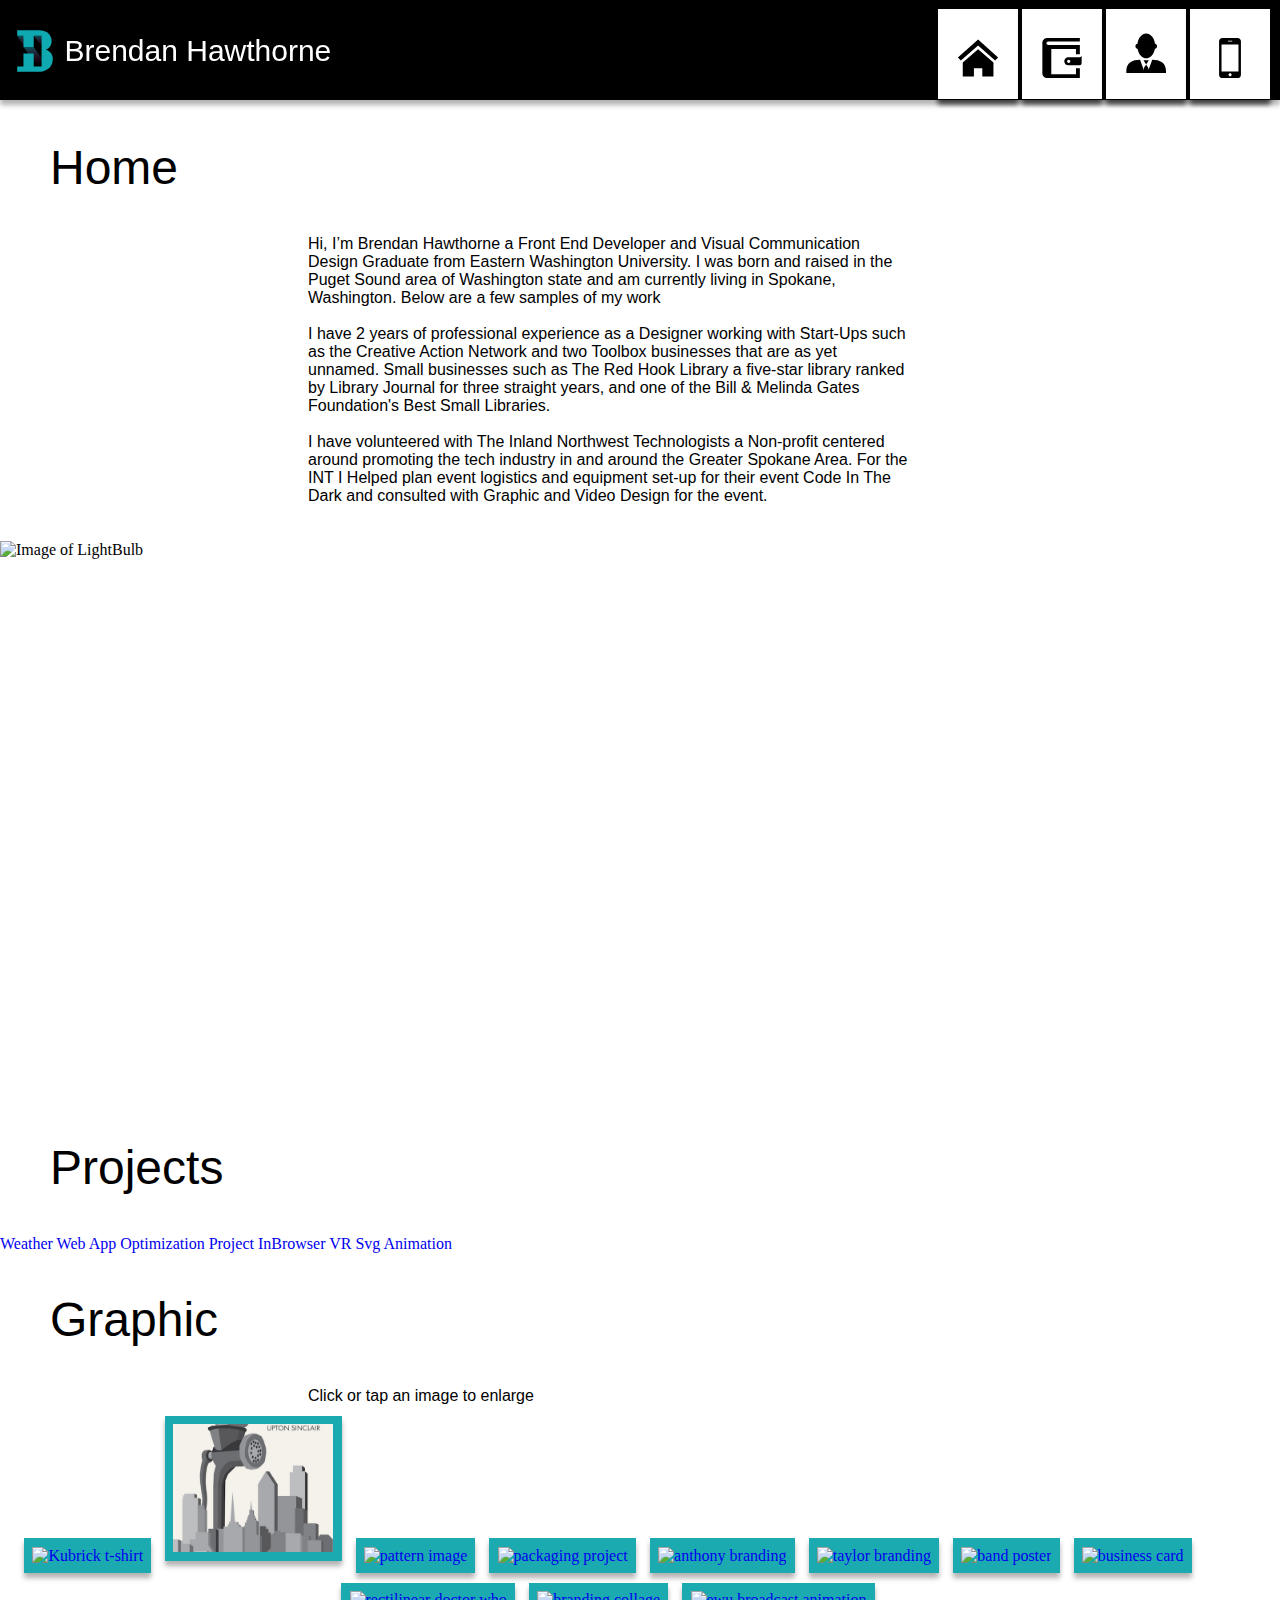
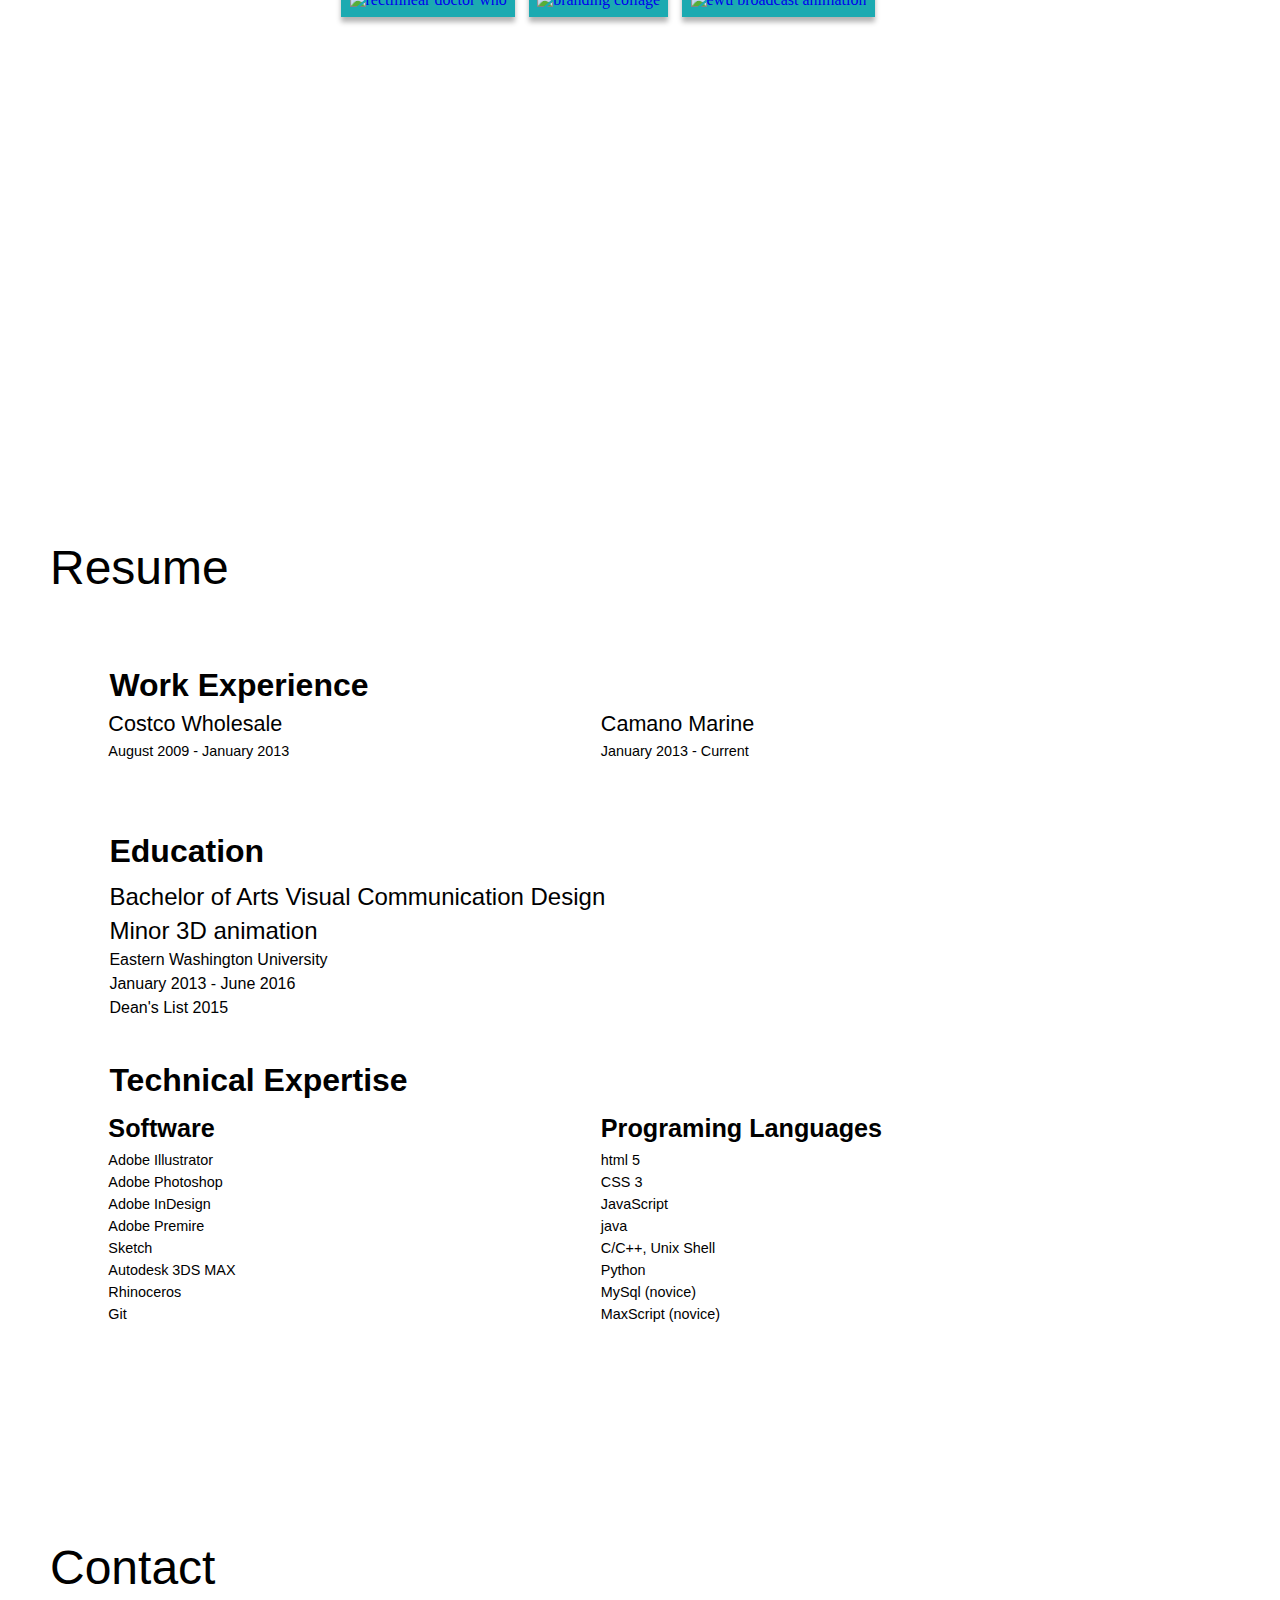
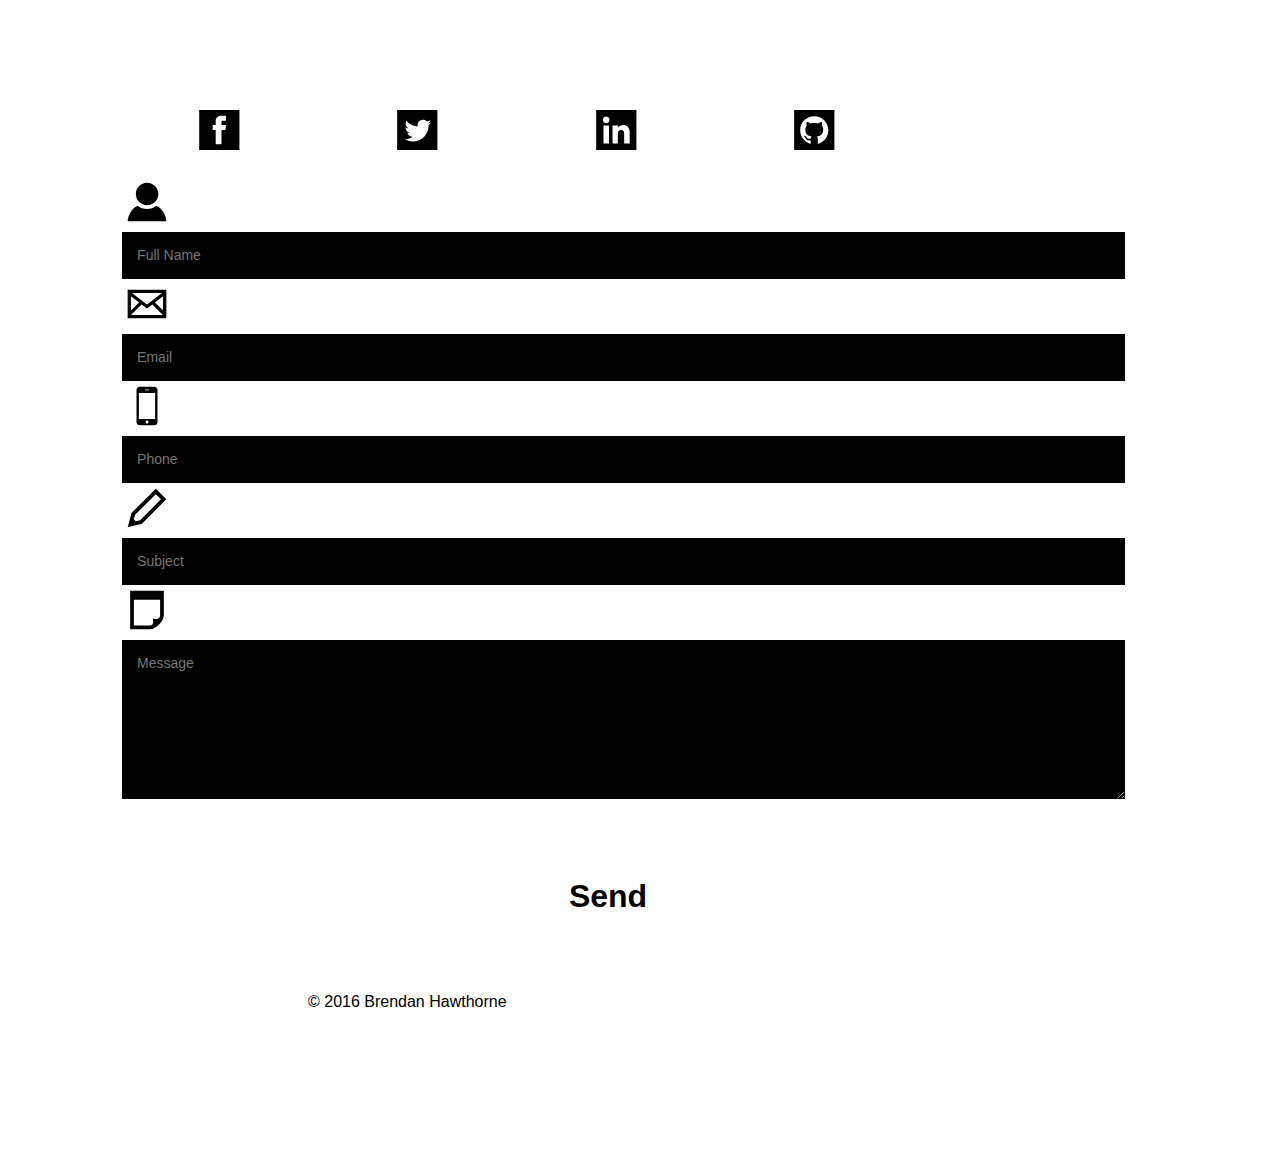
==== commit 55d85eff: "Americanized vocabulary" ====
--- a/index.html
+++ b/index.html
@@ -72,11 +72,22 @@
 
     <section id="home" class="link-1">
         <h2>Home</h2>
-        <p>Hi, I’m Brendan Hawthorne a Visual Communication Design student at Eastern Washington University. I was Born and raised in the Puget Sound area of Washington state and am currently living in Spokane, Washington. Below are a few samples of my work
-            and past experience.</p>
+        <p>Hi, I’m Brendan Hawthorne a Front End Developer and Visual Communication Design Graduate from Eastern Washington University. I was born and raised in the Puget Sound area of Washington state and am currently living in Spokane, Washington. Below
+            are a few samples of my work</p>
+        <br>
+        <p>I have 2 years of professional experience as a Designer working with Start-Ups such as the Creative Action Network and two Toolbox businesses that are as yet unnamed. Small businesses such as The Red Hook Library a five-star library ranked by
+            Library Journal for three straight years, and one of the Bill & Melinda Gates Foundation's Best Small Libraries.
+        </p>
+        <br>
+        <p>
+            I have volunteered with The Inland Northwest Technologists a Non-profit centered around promoting the tech industry in and around the Greater Spokane Area. For the INT I Helped plan event logistics and equipment set-up for their event Code In The Dark
+            and consulted with Graphic and Video Design for the event. </p>
         <br/>
         <br/>
         <img src="img/home.svg" alt="Image of LightBulb">
+
+    </section>
+    <section id="portfolio" class="link-2">
         <h2>Projects</h2>
         <div class="link-cont">
             <a class="feat-links" href="https://wretchederaser.github.io/verbose-weather">Weather Web App</a>
@@ -84,8 +95,6 @@
             <a class="feat-links" href="https://wretchederaser.github.io/aframe/">InBrowser VR</a>
             <a class="feat-links" href="http://wretchederaser.github.io/svg-animation-doodle/"> Svg Animation</a>
         </div>
-    </section>
-    <section id="portfolio" class="link-2">
         <h2>Graphic</h2>
         <p>Click or tap an image to enlarge</p>
         <!--thumbnail images-->
@@ -117,7 +126,7 @@
                     </a>
                 </li>
                 <li> -->
-                    <!-- <a href="#img6">
+                <!-- <a href="#img6">
                         <img src="img/img-06_tn.jpg" alt="postage stamp project 1 of 5">
                     </a>
                 </li>
@@ -354,7 +363,7 @@
         </a>
     </section>
     <section id="resume" class="link-3">
-        <h2>Résumé</h2>
+        <h2>Resume</h2>
         <div class="res-wrapper" id="work">
             <h3>Work Experience</h3>
             <div class="res-subsubwrapper">
@@ -503,7 +512,7 @@
     <script src="https://cdnjs.cloudflare.com/ajax/libs/trianglify/0.4.0/trianglify.min.js"></script>
     <script async src="js/index.js"></script>
     <script async src="https://use.typekit.net/dev6ndp.js"></script>
-    <script async >
+    <script async>
         try {
             Typekit.load({
                 async: true
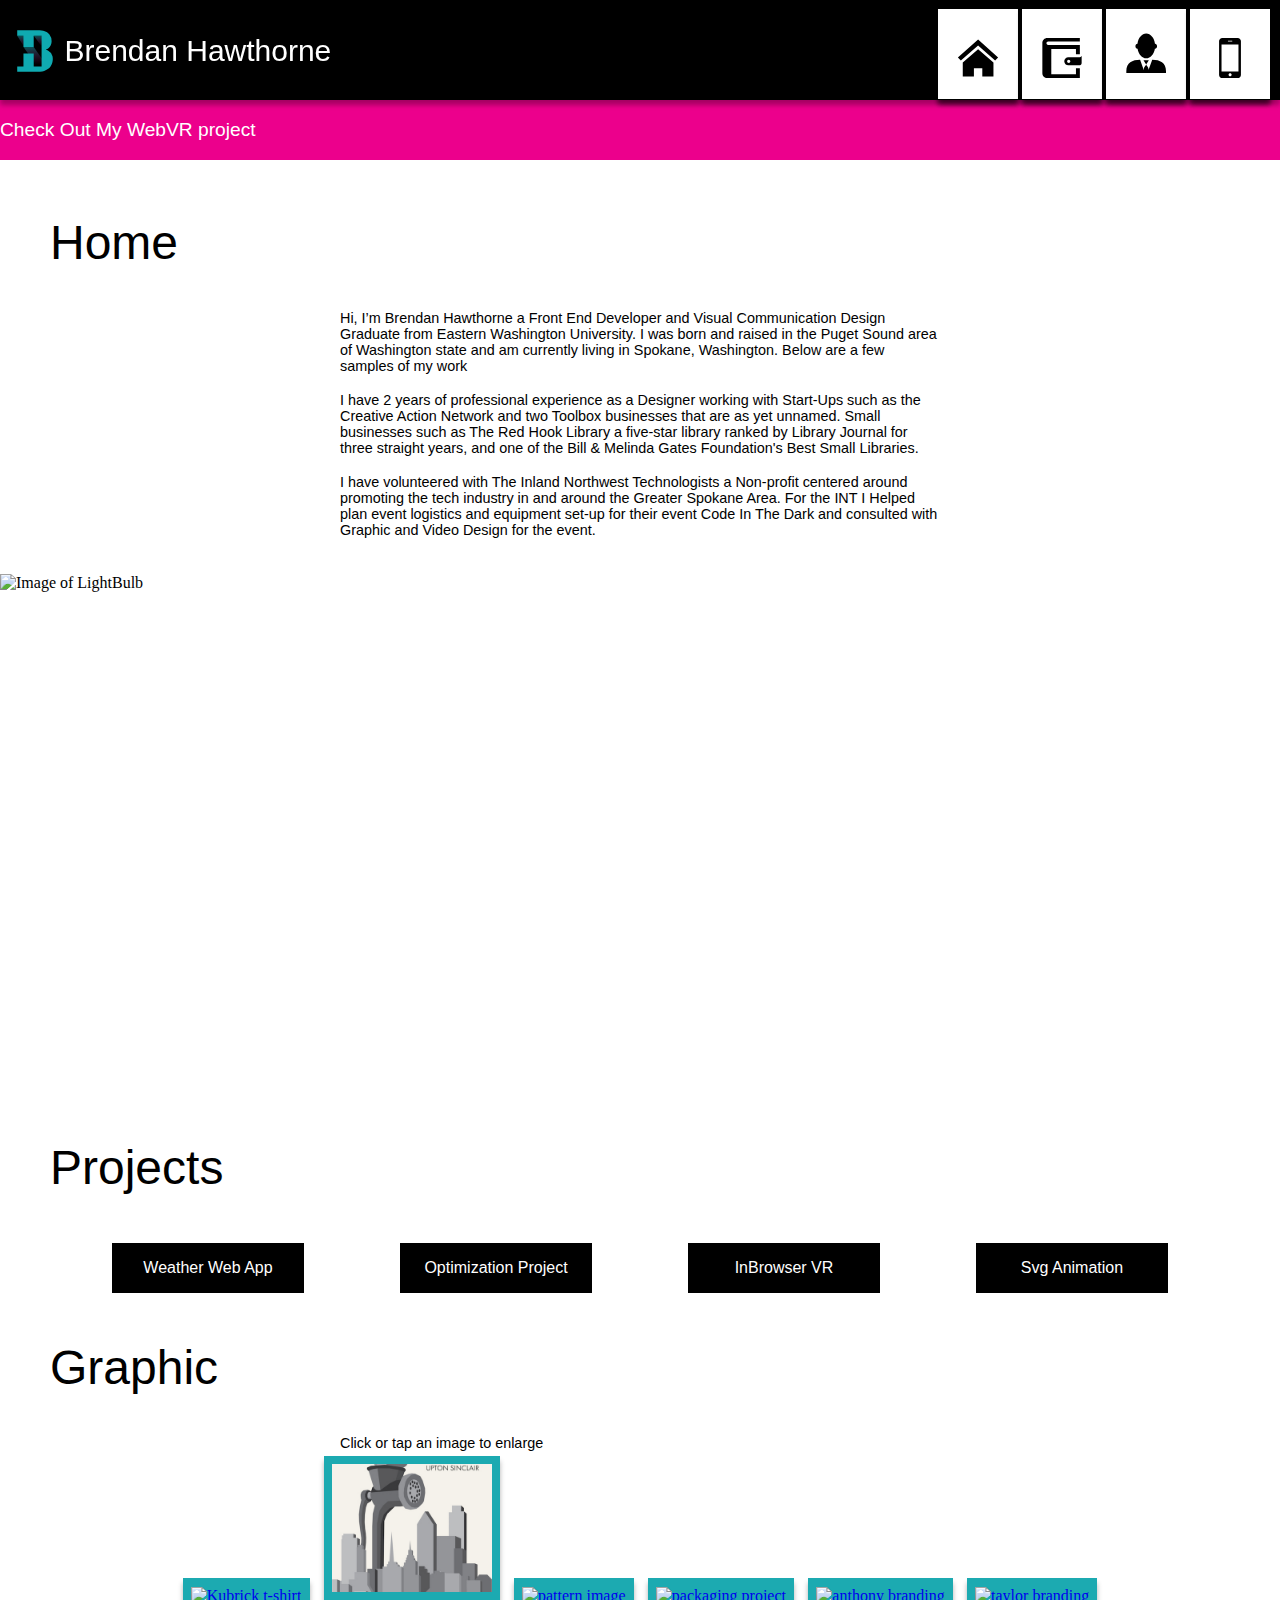
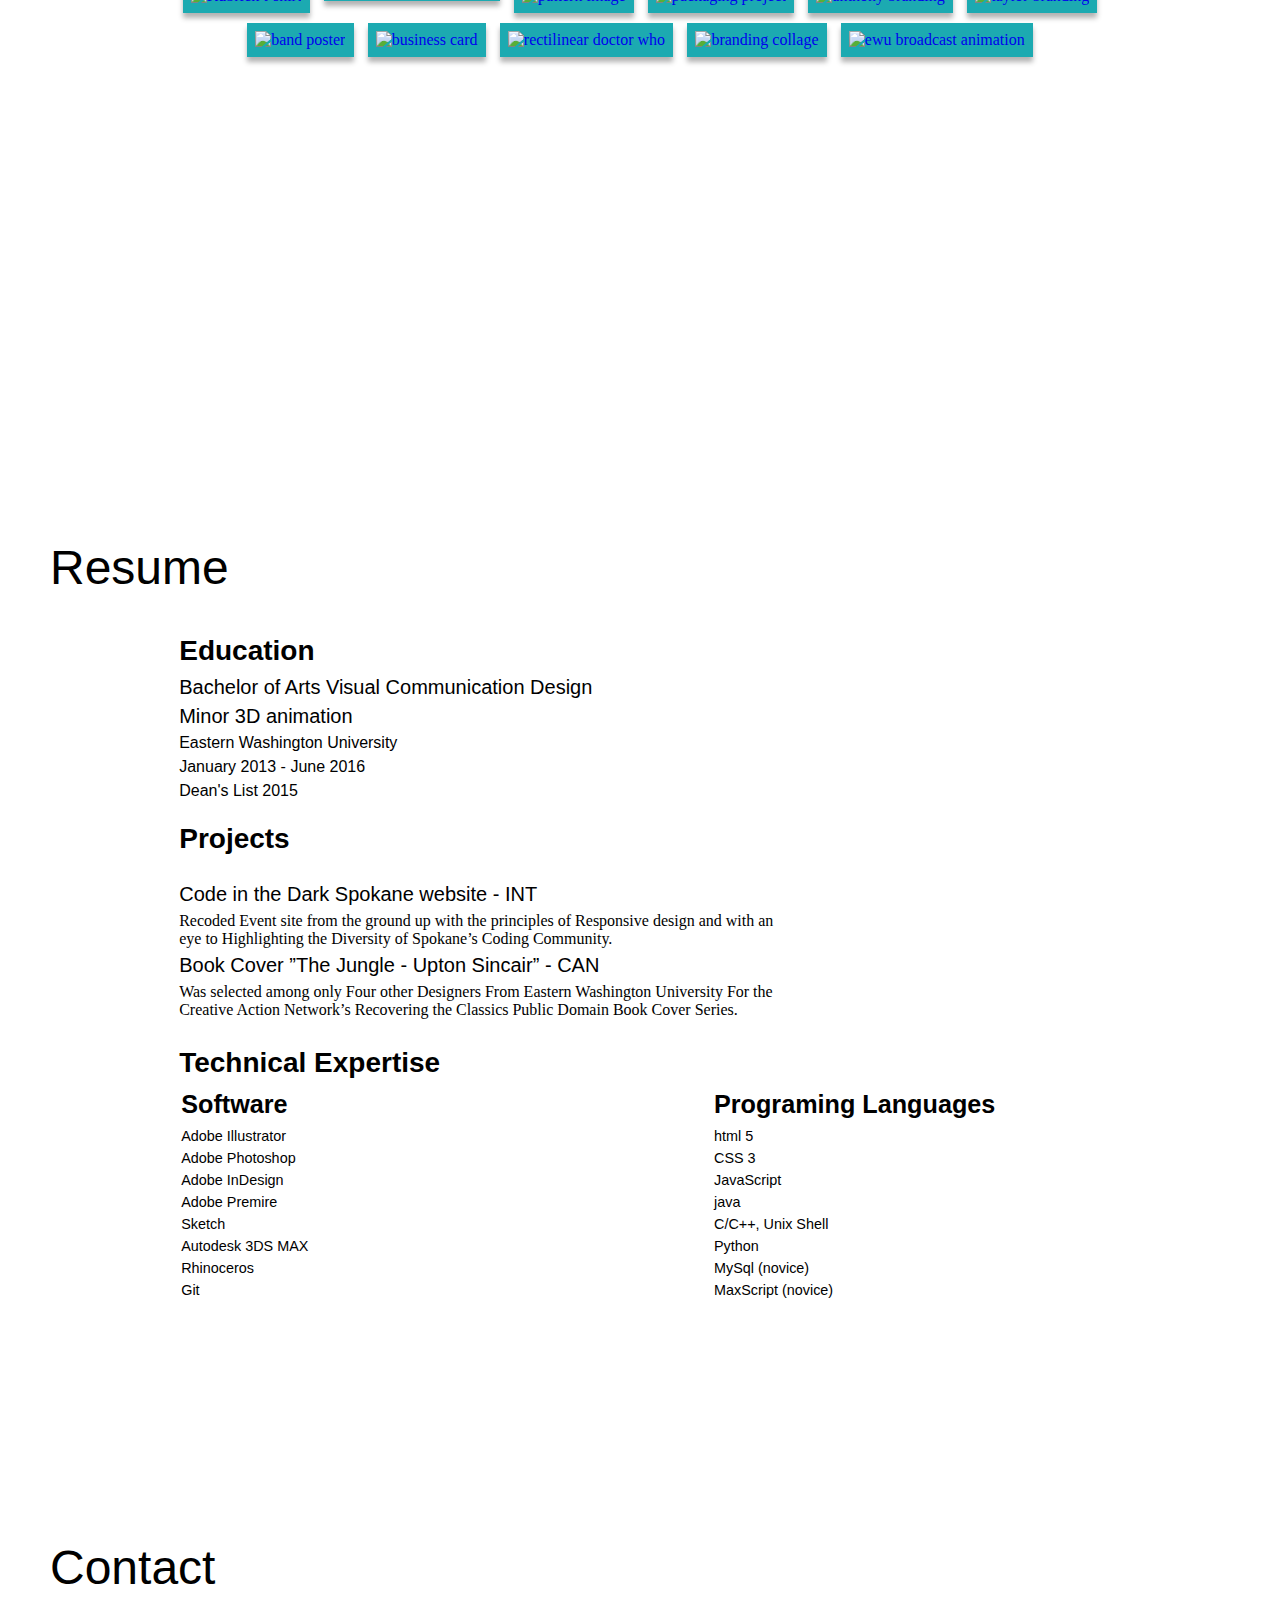
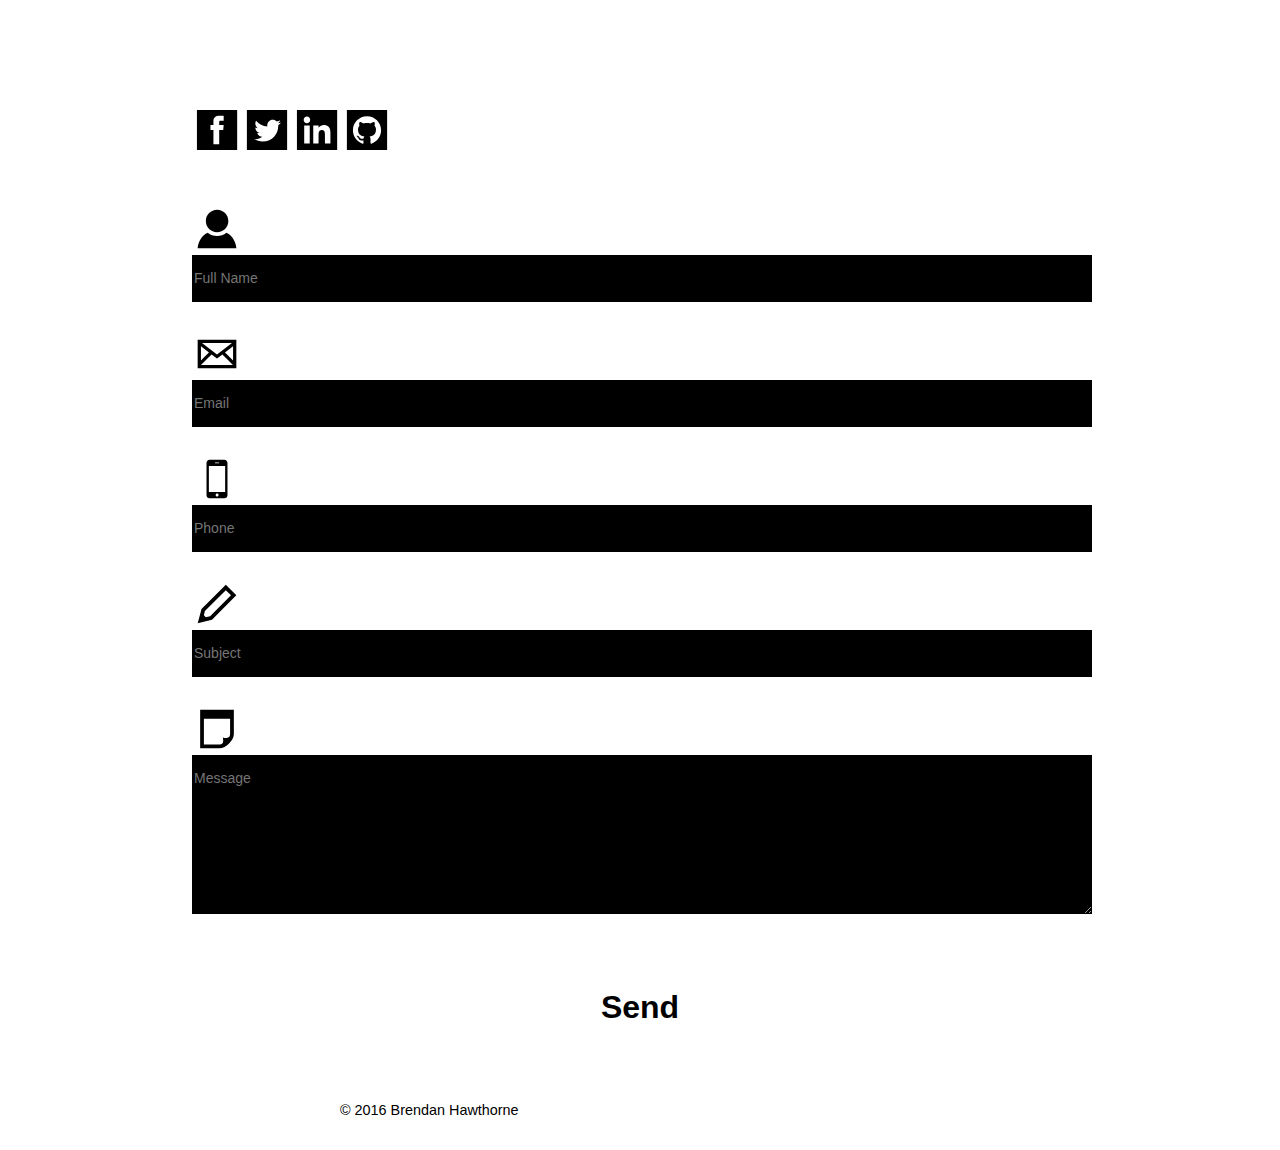
==== commit 67bc814b: "styling tweaks" ====
--- a/index.html
+++ b/index.html
@@ -69,7 +69,9 @@
             </ul>
         </nav>
     </header>
-
+    <a href="https://wretchederaser.github.io/aframe"><div class='webvr'>
+      <p>Check Out My WebVR project</p>
+    </div></a>
     <section id="home" class="link-1">
         <h2>Home</h2>
         <p>Hi, I’m Brendan Hawthorne a Front End Developer and Visual Communication Design Graduate from Eastern Washington University. I was born and raised in the Puget Sound area of Washington state and am currently living in Spokane, Washington. Below
@@ -364,21 +366,6 @@
     </section>
     <section id="resume" class="link-3">
         <h2>Resume</h2>
-        <div class="res-wrapper" id="work">
-            <h3>Work Experience</h3>
-            <div class="res-subsubwrapper">
-                <ul class="work-ul">
-                    <li class="eduheading">Costco Wholesale </li>
-                    <li>August 2009 - January 2013</li>
-                </ul>
-            </div>
-            <div class="res-subsubwrapper">
-                <ul class="work-ul">
-                    <li class="eduheading">Camano Marine </li>
-                    <li>January 2013 - Current</li>
-                </ul>
-            </div>
-        </div>
         <div class="res-wrapper edu">
             <h3>Education</h3>
             <div class="res-subwrapper">
@@ -391,6 +378,20 @@
                 </ul>
             </div>
         </div>
+        <div class="res-wrapper">
+          <h3>Projects</h3>
+          <ul class="projul">
+              <li class="eduheading proj-desc">Code in the Dark Spokane website - INT</li>
+              <li class="proj-desc">Recoded Event site from the ground up with the principles of Responsive design and with an eye to Highlighting the Diversity of Spokane’s Coding Community.</li>
+              <li class="eduheading proj-desc">Book Cover ”The Jungle - Upton Sincair” - CAN</li>
+              <li class="proj-desc">Was selected among only Four other Designers From Eastern Washington University For the Creative Action Network’s Recovering the Classics Public Domain Book Cover Series.</li>
+          </ul>
+
+
+
+
+        </div>
+
         <div class="res-wrapper">
             <h3>Technical Expertise</h3>
             <div class="res-subsubwrapper">
--- a/css/style.css
+++ b/css/style.css
@@ -1,4 +1,5 @@
 /*////////////////////////general/////////////////////////////*/
+
 body, ul, li {
     list-style: none;
     margin: 0;
@@ -8,11 +9,14 @@
 body {
     background-color: #fff;
 }
-footer{
+footer {
     position: static;
-    bottom: 0;}
+    bottom: 0;
+}
+
 /*general text styling*/
-h1,h2, h3, h4 {
+
+h1, h2, h3, h4 {
     font-family: "futura-pt", 'Helvetica Neue', 'Arial', sans-serif;
     color: #000;
 }
@@ -21,43 +25,36 @@
     color: #fff;
 }
 h2 {
-    font-size: 3.5em;
+    font-size: 3em;
 }
 h3 {
-    font-size:  2em;
+    font-size: 1.75em;
     transform: translateX(10%)
 }
 h4 {
-    font-size:  1.75em;
+    font-size: 1.75em;
 }
 p {
     font-family: "raleway", 'Helvetica Neue', 'Arial', sans-serif;
     color: #000;
 }
-label{
+label {
     font-size: 1.5em;
 }
-h3 svg{
+h3 svg {
     height: 20px;
 }
-a{
+a {
     text-decoration: none;
 }
-textarea,
-input[type="text"],
-input[type="button"],
-input[type="submit"],
-input[type="email"],
-input[type="tel"]{
+textarea, input[type="text"], input[type="button"], input[type="submit"], input[type="email"], input[type="tel"] {
     -webkit-appearance: none;
     border-radius: 0;
 }
 section {
-/*    width: 70%;*/
+    /*    width: 70%;*/
     margin: 0 auto;
     height: 1000px;
-    /*padding-left: 5%;*/
-    padding-right: 5%;
     overflow: hidden;
     zoom: 1;
 }
@@ -71,70 +68,66 @@
 }
 section p {
     font-weight: 300;
-    font-size: 1em;
+    font-size: .9em;
     width: 80%;
     max-width: 600px;
     margin: 0 auto;
     /*transform: translateX(15%);*/
     z-index: 0;
 }
+
 /*////////////////////general header styling//////////////////*/
+
 .animated {
-  -webkit-animation-duration: 1s;
-  animation-duration: 1s;
-  -webkit-animation-fill-mode: both;
-  animation-fill-mode: both;
+    -webkit-animation-duration: 1s;
+    animation-duration: 1s;
+    -webkit-animation-fill-mode: both;
+    animation-fill-mode: both;
 }
 @-webkit-keyframes fadeInLeft {
-  from {
-    opacity: 0;
-    -webkit-transform: translate3d(-100%, 0, 0);
-    transform: translate3d(-100%, 0, 0);
-  }
-
-  to {
-    opacity: 1;
-    -webkit-transform: none;
-    transform: none;
-  }
-}
-
+    from {
+        opacity: 0;
+        -webkit-transform: translate3d(-100%, 0, 0);
+        transform: translate3d(-100%, 0, 0);
+    }
+    to {
+        opacity: 1;
+        -webkit-transform: none;
+        transform: none;
+    }
+}
 @keyframes fadeInLeft {
-  from {
-    opacity: 0;
-    -webkit-transform: translate3d(-100%, 0, 0);
-    transform: translate3d(-100%, 0, 0);
-  }
-
-  to {
-    opacity: 1;
-    -webkit-transform: none;
-    transform: none;
-  }
-}
-
+    from {
+        opacity: 0;
+        -webkit-transform: translate3d(-100%, 0, 0);
+        transform: translate3d(-100%, 0, 0);
+    }
+    to {
+        opacity: 1;
+        -webkit-transform: none;
+        transform: none;
+    }
+}
 .fadeInLeft {
-  -webkit-animation-name: fadeInLeft;
-  animation-name: fadeInLeft;
-}
-
-.name img{
+    -webkit-animation-name: fadeInLeft;
+    animation-name: fadeInLeft;
+}
+.name img {
     height: 50px;
     width: 50px;
     /*     transform: translateX(-200px);*/
     transform: translateY(21px);
 }
-.name  {
+.name {
     margin-left: 10px;
     margin-top: 5px;
     display: inline-block;
 }
-.namelabel{
+.namelabel {
     /*    position: absolute;*/
     display: inline-block;
     font-size: 30px;
     transform: translateY(6px);
-
 }
 header {
     height: 100px;
@@ -144,7 +137,7 @@
     position: fixed;
     top: 0px;
     left: 0px;
-    box-shadow: 0 5px 5px rgba(0,0,0,.3);
+    box-shadow: 0 5px 5px rgba(0, 0, 0, .3);
     z-index: 1;
 }
 header h1 {
@@ -155,40 +148,77 @@
     border-top: 3px solid #000;
     border-bottom: 3px solid #fff;
     display: block;
-    box-shadow: 0 5px 5px rgba(0,0,0,.3), 0 5px 5px rgba(0,0,0,.3), 0 5px 5px rgba(0,0,0,.3);
+    box-shadow: 0 5px 5px rgba(0, 0, 0, .3), 0 5px 5px rgba(0, 0, 0, .3), 0 5px 5px rgba(0, 0, 0, .3);
     overflow: hidden;
-
-}
-header nav ul li a svg:hover{
+}
+header nav ul li a svg:hover {
     fill: #ec008c;
 }
-header nav ul li a.active{
+header nav ul li a.active {
     border-bottom: none;
 }
-section#home { margin-top: 100px;}
+section#home {
+    margin-top: 100px;
+}
+
 /*///////////home ////////////////////////////*/
-section#home img{
-  display: block;
-  margin:  auto;
-  margin-bottom: 100px;
-  height: 400px;
-}
+
+section#home img {
+    display: block;
+    margin: auto;
+    margin-bottom: 100px;
+    height: 300px;
+}
+section#home h2 {
+    padding-top: 75px;
+}
+section#portfolio .feat-links {
+    display: flex;
+    justify-content: center;
+    width: 10em;
+    font-size: 1em;
+    /*line-height: 3.5em;*/
+    padding: 1em;
+    padding-bottom: 1em;
+    margin: .5em;
+    text-align: center;
+    background: black;
+    color: white;
+    font-family: "raleway", 'Helvetica Neue', 'Arial';
+    /*min-width: 200px;*/
+}
+section#portfolio .link-cont {
+    display: flex;
+    flex-wrap: wrap;
+    justify-content: space-around;
+    margin: 0 auto;
+    width: 90%;
+}
+section#portfolio .feat-links:hover {
+    transition: background .5s ease;
+    color: #fff;
+    background: #ec008c;
+}
+
 /*/////////general gallery light box styling////////////////////*/
-#gallery li img{
+
+#gallery li img {
     object-fit: cover;
-    box-shadow: 0 5px 5px rgba(0,0,0,.3);
+    box-shadow: 0 5px 5px rgba(0, 0, 0, .3);
     background: #1caab1;
     padding: .51em;
     transition: height .5s ease;
     transition: width .5s ease;
 }
-#gallery li{
+#gallery li {
     display: inline-block;
     margin: 5px;
 }
 #gallery {
     list-style: none;
     text-align: center;
+    width: 80%;
+    margin: 0 auto;
 }
 .lightbox {
     /** Default lightbox to hidden */
@@ -201,21 +231,20 @@
     text-align: center;
     top: 0;
     left: 0;
-    background: rgba(0,0,0,0.8);
+    background: rgba(0, 0, 0, 0.8);
 }
 .lightbox figure img {
     max-width: 100%;
     max-height: 70%;
     margin-top: 2%;
 }
-.lightbox figure figcaption{
-
+.lightbox figure figcaption {
     bottom: 0;
     right: 20%;
     left: 20%;
     font-size: 1.25em;
 }
-.lightbox figure{
+.lightbox figure {
     width: 90%;
     height: 90%;
     margin-top: 2%;
@@ -228,44 +257,60 @@
     /** Unhide lightbox **/
     display: block;
 }
+
 /*/////////////////////resume formating/////////////////*/
-section .resume{
+
+section .resume {
     background: green;
 }
-.res-wrapper{
-    float:left;
+.res-wrapper {
+    /*float: left;*/
     height: 17em;
-}
-.edu{
-
+    margin: 0 auto;
+    width: 90%;
+}
+.edu {
     height: 15em;
 }
-.work-ul{
+.work-ul {
     margin-top: 25px;
-    font-family: 'raleway','Helvetica Neue','Arial', sans-serif;
+    font-family: 'raleway', 'Helvetica Neue', 'Arial', sans-serif;
     color: #000;
 }
-.eduul{
+.eduul {
     margin-top: -25px;
-    font-family: 'raleway','Helvetica Neue','Arial', sans-serif;
+    font-family: 'raleway', 'Helvetica Neue', 'Arial', sans-serif;
     color: #000;
 }
-.eduheading{
+.eduheading {
     font-family: "futura-pt", 'Helvetica Neue', 'Arial', sans-serif;
-    font-size: 1.5em;
+    font-size: 1.25em;
 }
 .res-wrapper {
     width: 90%;
     height: auto;
 }
-.res-subwrapper{
+.res-subwrapper {
     height: 8em;
     float: left;
     width: 100%;
     transform: translateX(10%);
 }
-.res-subsubwrapper{
+.proj-desc {
+    /*transform: translateX(10%);*/
+    /*width: 80%;*/
+    /*margin: 0 auto;*/
+    /*margin-top: 5px;*/
+    max-width: 600px;
+    display: block;
+}
+.projul {
+    /*width: 80%;*/
+    transform: translateX(10%);
+}
+.res-subsubwrapper {
     margin-top: -50px;
+    padding-right: 1em;
     height: 8em;
     float: left;
     width: 45%;
@@ -274,47 +319,46 @@
 }
 
 /*/////////////////////contact form style//////////////////////*/
-label{
+
+label {
     visibility: hidden;
 }
-.social-container{
-  display: block;
-  width: 80%;
-  margin: 0 auto;
-
-}
-.social{
-  width: 20%;
-  text-align: center;
-  display: inline-block;;
-  margin: 0 auto;
-  margin-top: 70px;
-  /*margin-right: 3%;*/
-}
-.social-caption{
-  visibility: hidden;
+.social-container {
+    display: flex;
+    width: 70%;
+    margin: 0 auto;
+}
+.social {
+    width: 100%;
+    justify-content: space-around;
+    display: inline-block;
+    margin: 0 auto;
+    margin-top: 70px;
+    /*margin-right: 3%;*/
+}
+.social-caption {
+    visibility: hidden;
     transform: translateY(-15px);
     /*line-height: 50px;*/
     display: inline-flex;
     font-size: 1.5em;
 }
-
-.social-icon{
+.social-icon {
     /*margin-left: 10%;*/
     /*height: 50px;*/
     /*margin-top: -20px;*/
     width: 100%;
 }
-.facebook svg:hover{
+.facebook svg:hover {
     fill: #3B5998;
 }
-.twitter svg:hover{
+.twitter svg:hover {
     fill: #55ACEE;
 }
-.linkedin svg:hover{
+.linkedin svg:hover {
     fill: #0077B5;
 }
-.github svg:hover{
+.github svg:hover {
     fill: #fff;
     stroke: #181717;
     stroke-width: 2%;
@@ -324,66 +368,90 @@
     /*width: 80%;*/
     max-width: 300px
 }
-.form{
-    margin-bottom:10px;
-    width:80%;
-    margin: 0 auto;
-}
-.form-icon{
+.form {
+    margin-bottom: 10px;
+    width: 70%;
+    margin: 0 auto;
+}
+.form-icon svg {
     display: block;
-    color:#000;
-    float:left;
+    color: #000;
     padding: 1px;
-    margin-bottom:1px;
-
+    margin-bottom: 1px;
 }
 .formfield {
     color: #fff;
     background: #000;
-    border:none;
-    padding:15.5px;
-    width:100%;
-    display:block;
+    border: none;
+    padding-top: 15.5px;
+    padding-bottom: 15.5px;
+    margin: 0 auto;
+    display: block;
     font-family: "raleway", 'Helvetica Neue', 'Arial', sans-serif;
-    font-size:14px;
-}
-.btn{
-    display:block;
-    border:none;
-    background:#fff;
+    font-size: 14px;
+    width: 100%;
+}
+.btn {
+    transition: background .5s ease;
+    display: block;
+    border: none;
+    background: #fff;
     width: 50%;
-    color:#000;
-    padding:4%;
-    cursor:pointer;
-    text-decoration:none;
-    font-size:2em;
-    font-weight:bold;
+    color: #000;
+    padding: 4%;
+    cursor: pointer;
+    text-decoration: none;
+    font-size: 2em;
+    font-weight: bold;
     margin: 0 auto;
     margin-top: 40px;
     margin-bottom: 40px;
 }
-.btn:hover{
-    background:#ec008c;
+.btn:hover {
+    background: #ec008c;
     color: #fff;
-    box-shadow: inset 0 2px 6px rgba(0,0,0,.2);
-}
+    box-shadow: inset 0 2px 6px rgba(0, 0, 0, .2);
+}
+.webvr {
+    position: absolute;
+    width: 100%;
+    height: 40px;
+    background: #ec008c;
+    color: fff;
+    top: 100px;
+    margin-top: -25px;
+    padding-top: 45px;
+}
+.webvr p {
+    text-decoration: none;
+    color: white;
+    text-align: left;
+    font-size: 1.2em;
+    transform: translateY(-20px);
+}
+
 /*///////////////////////colors////////////////////////////////*/
 
-header nav ul li a.link-1,
-header nav ul li a.link-2,
-header nav ul li a.link-3,
-header nav ul li a.link-4 { background-color: #fff;
-                          }
-header nav ul li svg{
-  fill: #000;
-}
-header nav ul li a.active{ background-color: #1caab1;
-                }
-header nav ul li a.active svg{
-  fill: #ec008c;
-}
+header nav ul li a.link-1, header nav ul li a.link-2, header nav ul li a.link-3, header nav ul li a.link-4 {
+    background-color: #fff;
+}
+header nav ul li svg {
+    transition: fill .5s ease;
+    fill: #000;
+}
+header nav ul li a.active {
+    background-color: #1caab1;
+}
+header nav ul li a.active svg {
+    fill: #ec008c;
+}
+
 /*///////////////////////wide screens/////////////////////////*/
-@media (min-width:1476px){
+
+@media (min-width:1476px) {
+    section#home .feat-links {
+        font-size: 1em;
+    }
     header h1 {
         float: left;
     }
@@ -391,7 +459,7 @@
         float: right;
         margin-right: 15%;
     }
-    header svg{
+    header svg {
         transform: translateY(10px);
         height: 50px;
         width: 50px;
@@ -404,19 +472,22 @@
         padding: 13.5px 15px;
         transform: translateY(-84px)
     }
-    header nav ul li a.active{
+    header nav ul li a.active {
         height: 63px;
     }
-    section{
+    section {
         max-width: 1000px;
         margin: 0 auto;
     }
-    #gallery li img{
+    #gallery li img {
         width: 10em;
         height: 8em;
     }
 }
-@media (min-width: 900px) and (max-width:1475px){
+@media (min-width: 900px) and (max-width:1475px) {
+    section#home .feat-links {
+        font-size: 1em;
+    }
     header h1 {
         float: left;
     }
@@ -424,7 +495,7 @@
         float: right;
         margin-right: 10px;
     }
-    header svg{
+    header svg {
         transform: translateY(10px);
         height: 50px;
         width: 50px;
@@ -437,16 +508,18 @@
         padding: 13.5px 15px;
         transform: translateY(-84px);
     }
-    header nav ul li a.active{
+    header nav ul li a.active {
         height: 63px;
     }
-    #gallery li img{
+    #gallery li img {
         width: 10em;
         height: 8em;
     }
 }
+
 /*///////////////////////wide screens/////////////////////////*/
-@media (min-width:701px) and (max-width:899px){
+
+@media (min-width:701px) and (max-width:899px) {
     header h1 {
         float: left;
     }
@@ -454,7 +527,7 @@
         float: right;
         margin-right: 10px;
     }
-    header nav svg{
+    header nav svg {
         transform: translateY(10px);
         height: 50px;
         width: 50px;
@@ -467,43 +540,48 @@
         padding: 13.5px 15px;
         transform: translateY(-84px)
     }
-    header nav ul li a.active{
+    header nav ul li a.active {
         height: 63px;
     }
-    #gallery li img{
+    #gallery li img {
         width: 8em;
         height: 6em;
     }
 }
+
 /*/////////mobile and small screens to prevent nav warp///////*/
-@media handheld, (min-width:433px) and (max-width:700px){
+
+@media handheld, (min-width:433px) and (max-width:700px) {
+    .webvr p {
+        text-align: center;
+    }
     header {
         padding-left: 5%;
         padding-right: 5%;
     }
-    div#myName{
+    div#myName {
         height: 40px;
     }
     header h1 {
         margin: 5px 0px;
     }
-    header nav svg{
+    header nav svg {
         height: 30px;
         width: 30px;
         transform: translateY(-5px);
     }
-    .name img{
+    .name img {
         height: 50px;
         width: 50px;
         transform: translateY(-15px);
     }
-    .name  {
+    .name {
         margin-left: 10px;
         margin-top: 20px;
         display: block;
         text-align: center;
     }
-    .namelabel{
+    .namelabel {
         display: inline-block;
         font-size: 30px;
         transform: translateY(-30px)
@@ -520,34 +598,37 @@
         height: 20px;
         padding: 10px 10px;
     }
-    header nav ul li a.active{
+    header nav ul li a.active {
         height: 24.5px;
     }
-    #gallery li img{
+    #gallery li img {
         width: 6em;
         height: 6em;
     }
 }
-@media handheld, (min-width: 344px) and (max-width: 432px ){
+@media handheld, (min-width: 344px) and (max-width: 432px) {
+    .webvr p {
+        text-align: center;
+    }
     header {
         padding-left: 5%;
         padding-right: 5%;
     }
-    div#myName{
+    div#myName {
         height: 40px;
     }
-    .name img{
+    .name img {
         height: 40px;
         width: 40px;
         transform: translateY(-15px);
     }
-    .name  {
+    .name {
         margin-left: 10px;
         margin-top: 20px;
         display: block;
         text-align: center;
     }
-    .namelabel{
+    .namelabel {
         display: inline-block;
         font-size: 20px;
         transform: translateY(-30px)
@@ -555,7 +636,7 @@
     header h1 {
         margin: 5px 0px;
     }
-    header nav svg{
+    header nav svg {
         height: 30px;
         width: 30px;
         transform: translateY(-5px);
@@ -572,52 +653,56 @@
         height: 20px;
         padding: 10px 10px;
     }
-    header nav ul li a.active{
+    header nav ul li a.active {
         height: 24.5px;
     }
-    #gallery li img{
+    #gallery li img {
         width: 4.65em;
         height: 4.65em;
     }
 }
+
 /*/////////baby phones and potato///////*/
-@media handheld, (max-width: 343px){
-    li{
+
+@media handheld, (max-width: 343px) {
+    .webvr p {
+        text-align: center;
+    }
+    li {
         font-size: 10px;
     }
-    h4{
+    h4 {
         font-size: 12px;
     }
-    h3, li.eduheading{
+    h3, li.eduheading {
         font-size: 15px;
     }
     header {
         padding-left: 5%;
         padding-right: 5%;
     }
-    div#myName{
+    div#myName {
         height: 40px;
     }
-    .name img{
+    .name img {
         height: 40px;
         width: 40px;
-        transform: translateY(-15px);
-    }
-    .name  {
-
+        transform: translateY(0px);
+    }
+    .name {
         margin-left: 10px;
         display: block;
         text-align: center;
     }
-    .namelabel{
+    .namelabel {
         display: inline-block;
         font-size: 20px;
-        transform: translateY(-30px)
+        transform: translateY(-15px)
     }
     header h1 {
         margin: 5px 0px;
     }
-    header nav svg{
+    header nav svg {
         height: 30px;
         width: 30px;
         transform: translateY(-5px);
@@ -632,22 +717,22 @@
     header nav ul li a {
         height: 20px;
         padding: 10px 10px;
-        transform: translateY(-91px);
-    }
-    header nav ul li a.active{
+        transform: translateY(-80px);
+    }
+    header nav ul li a.active {
         height: 24.5px;
     }
-    #gallery li img{
+    #gallery li img {
         width: 6em;
         height: 6em;
     }
-    .work-ul{
+    .work-ul {
         margin-top: 10px;
     }
-    .eduul{
+    .eduul {
         margin-top: 0px;
     }
-    .res-subsubwrapper{
+    .res-subsubwrapper {
         margin-top: -10px;
     }
 }
